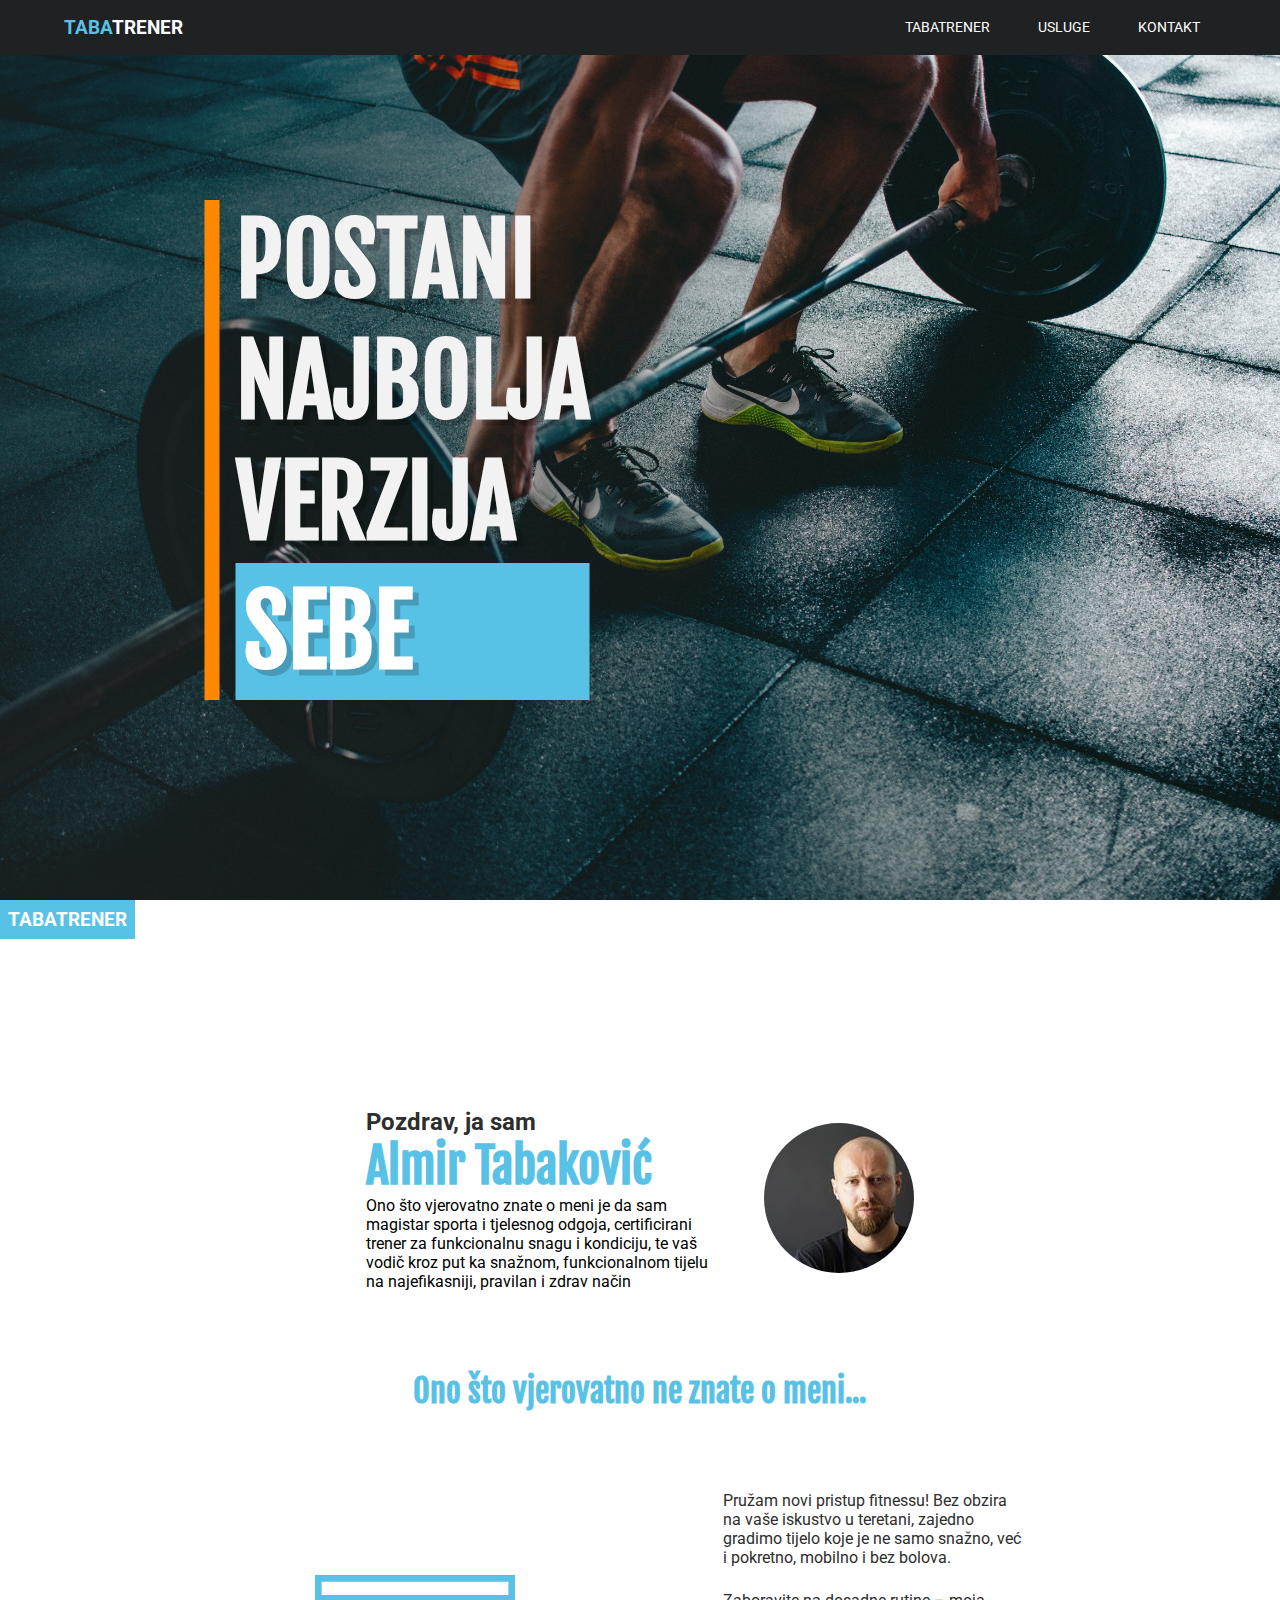
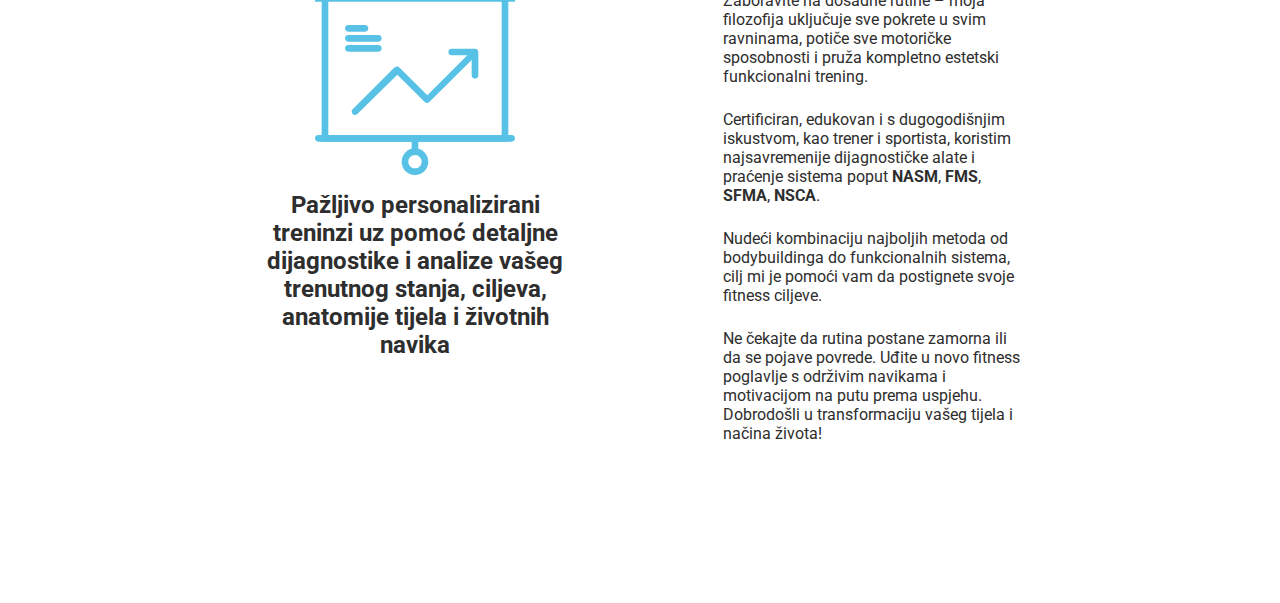
==== index.html @ 25fbe5f4 "test" ====
<!DOCTYPE html>
<html lang="en">

<head>
    <meta charset="UTF-8">
    <meta name="viewport" content="width=device-width, initial-scale=1.0">
    <title>Almir Tabakovic</title>
    <link rel="stylesheet" href="style.css">
    <link rel="preconnect" href="https://fonts.googleapis.com">
<link rel="preconnect" href="https://fonts.gstatic.com" crossorigin> <!--FONT-->
<link rel="stylesheet" href="https://cdnjs.cloudflare.com/ajax/libs/font-awesome/6.5.1/css/all.min.css" integrity="sha512-DTOQO9RWCH3ppGqcWaEA1BIZOC6xxalwEsw9c2QQeAIftl+Vegovlnee1c9QX4TctnWMn13TZye+giMm8e2LwA==" crossorigin="anonymous" referrerpolicy="no-referrer" />
</head><link rel="preconnect" href="https://fonts.googleapis.com">
<link rel="preconnect" href="https://fonts.gstatic.com" crossorigin>
<link href="https://fonts.googleapis.com/css2?family=Anton&family=Fjalla+One&family=Inter:wght@500&family=Roboto&display=swap" rel="stylesheet">


<body>
    <div class="main-container"> <!--MAIN CONTAINER-->
    <header class="header"> <!--HEADER SEKCIJA-->
        <nav class="menu ">
            <h3><span>TABA</span>TRENER</h3>
            
            <ul class="menu-tabs">
                <li class="menutabs"><a href="#section2">TABATRENER</a></li>
                <li class="menutabs"><a href="">USLUGE</a></li>
                <li class="menutabs"><a href="">KONTAKT</a></li>
                <li class="menutabs" id="burgermenu"><i class="fa-solid fa-bars"></i></li>
            </ul>
        </nav>
        
            <ul id="burgerdropdown" class="hamburgermenu-hide">
             <li><a href="#section2">TABATRENER</a></li>
             <li><a href="">USLUGE</a></li>
             <li><a href="">KONTAKT</a></li>
            </ul> 
        
    </header>
    <section class="section1" id="section1"> <!--SEKCIJA 1 SA MAIN SLIKOM-->
        <h1><span>POSTANI</span> <span>NAJBOLJA</span> <span>VERZIJA</span>  <span class="spec-span">SEBE <span >
           
            </span></span></h1>

    </section>

    

        <section class="section2" id="section2">
            <div class="tag">
                <h2>TABATRENER</h2>
            </div>

            <div class="upper">
                <div class="text">
                <h2>Pozdrav, ja sam</h4>
                <h1>Almir Tabaković</h1>
               
                <p>Ono što vjerovatno znate o meni je da sam magistar sporta i tjelesnog odgoja, certificirani trener za funkcionalnu snagu i kondiciju, te vaš vodič kroz put ka snažnom, funkcionalnom tijelu na najefikasniji, pravilan i zdrav način</p>
                
            </div>
                <div class="image">
                    <img src="Images/Tabatrener.jpg" alt="">
                </div>
             </div>
    <h2 class="mid-p">Ono što vjerovatno ne znate o meni...</h2>
            <div class="lower">
                <div class="lower-text">
                    <h2>
                       <svg height="200px" width="200px" version="1.1" id="Layer_1" xmlns="http://www.w3.org/2000/svg" xmlns:xlink="http://www.w3.org/1999/xlink" viewBox="0 0 512.00 512.00" xml:space="preserve" fill="#000000"><g id="SVGRepo_bgCarrier" stroke-width="0"></g><g id="SVGRepo_tracerCarrier" stroke-linecap="round" stroke-linejoin="round"></g><g id="SVGRepo_iconCarrier"> <g transform="translate(1 1)"> <polygon style="fill:#ffffff;" points="7.533,7.533 502.467,7.533 502.467,58.733 7.533,58.733 "></polygon> <g> <path style="fill:#58c2e6;" d="M511,67.267H-1V-1h512V67.267z M16.067,50.2h477.867V16.067H16.067V50.2z"></path> <path style="fill:#58c2e6;" d="M255,451.267c-5.12,0-8.533-3.413-8.533-8.533v-17.067H7.533c-5.12,0-8.533-3.413-8.533-8.533 s3.413-8.533,8.533-8.533h494.933c5.12,0,8.533,3.413,8.533,8.533s-3.413,8.533-8.533,8.533H263.533v17.067 C263.533,447.853,260.12,451.267,255,451.267z"></path> </g> <path style="fill:#ffffff;" d="M280.6,476.867c0,14.507-11.093,25.6-25.6,25.6c-14.507,0-25.6-11.093-25.6-25.6 c0-14.507,11.093-25.6,25.6-25.6C269.507,451.267,280.6,462.36,280.6,476.867L280.6,476.867z"></path> <path style="fill:#58c2e6;" d="M255,511c-18.773,0-34.133-15.36-34.133-34.133s15.36-34.133,34.133-34.133 s34.133,15.36,34.133,34.133S273.773,511,255,511z M255,459.8c-9.387,0-17.067,7.68-17.067,17.067s7.68,17.067,17.067,17.067 s17.067-7.68,17.067-17.067S264.387,459.8,255,459.8z"></path> <polygon style="fill:#ffffff;" points="24.6,58.733 485.4,58.733 485.4,417.133 24.6,417.133 "></polygon> <g> <path style="fill:#58c2e6;" d="M493.933,425.667H16.067V50.2h477.867V425.667z M33.133,408.6h443.733V67.267H33.133V408.6z"></path> <path style="fill:#58c2e6;" d="M101.4,357.4c-2.56,0-4.267-0.853-5.973-2.56c-3.413-3.413-3.413-8.533,0-11.947l107.52-107.52l0,0 l0,0c0,0,0.853-0.853,1.707-0.853l0,0l0,0l0,0l0,0l0,0c0.853-0.853,1.707-0.853,3.413-0.853c2.56-0.853,5.12,0,7.68,2.56 l70.827,70.827l102.4-102.4h-40.107c-5.12,0-8.533-3.413-8.533-8.533c0-5.12,3.413-8.533,8.533-8.533H408.6l0,0l0,0 c0.853,0,2.56,0,3.413,0.853c0.853,0,1.707,0.853,2.56,1.707c0.853,0.853,1.707,1.707,1.707,2.56c0,0.853,0.853,1.707,0.853,3.413 l0,0l0,0v59.733c0,5.12-3.413,8.533-8.533,8.533c-5.12,0-8.533-3.413-8.533-8.533V216.6L291.693,324.12l0,0l0,0l0,0l0,0l0,0l0,0 l0,0l0,0l0,0l0,0l0,0l0,0l0,0l0,0l0,0l0,0l0,0l0,0l0,0l0,0l0,0l0,0l0,0l0,0l0,0l0,0l0,0l0,0l0,0l0,0l0,0l0,0l0,0 c-1.707,1.707-3.413,1.707-5.12,2.56l0,0l0,0l0,0c0,0,0,0-0.853,0c-1.707,0-3.413-0.853-5.12-1.707l0,0l0,0l0,0l0,0l0,0l0,0l0,0 l0,0l0,0l0,0l0,0l0,0l0,0l0,0l0,0l0,0l0,0l0,0l0,0l0,0l0,0l0,0l0,0l0,0l0,0l0,0l0,0l0,0l0,0l0,0l0,0l0,0l0,0l0,0l0,0l0,0l0,0l0,0 l0,0l0,0l0,0l0,0l0,0l0,0l0,0l0,0l-70.827-70.827l-102.4,100.693C105.667,356.547,103.96,357.4,101.4,357.4z M161.133,195.267 h-76.8c-5.12,0-8.533-3.413-8.533-8.533c0-5.12,3.413-8.533,8.533-8.533h76.8c5.12,0,8.533,3.413,8.533,8.533 C169.667,191.853,166.253,195.267,161.133,195.267z M161.133,169.667h-76.8c-5.12,0-8.533-3.413-8.533-8.533 c0-5.12,3.413-8.533,8.533-8.533h76.8c5.12,0,8.533,3.413,8.533,8.533C169.667,166.253,166.253,169.667,161.133,169.667z M127,144.067H84.333c-5.12,0-8.533-3.413-8.533-8.533S79.213,127,84.333,127H127c5.12,0,8.533,3.413,8.533,8.533 S132.12,144.067,127,144.067z"></path> </g> </g> </g></svg>
                        Pažljivo personalizirani treninzi  uz pomoć  detaljne dijagnostike i  analize vašeg trenutnog stanja,  ciljeva, anatomije tijela  i životnih navika
                    </h2>
                    <div class="lower-section">
                    <div class="lower-one pos">
                        <i class="fa-regular fa-lightbulb"></i>
                        <p>Pružam novi pristup fitnessu! Bez obzira na vaše iskustvo u teretani, zajedno gradimo tijelo koje je ne samo snažno, već i pokretno, mobilno i bez bolova.</p>
                    </div>
                    <div class="lower-two pos">
                        <i class="fa-regular fa-square-check"></i>
                        <p>Zaboravite na dosadne rutine – moja filozofija uključuje sve pokrete u svim ravninama, potiče sve motoričke sposobnosti i pruža kompletno estetski funkcionalni trening.</p>
                    </div>
            
                    <div class="lower-three pos">
                        <i class="fa-solid fa-graduation-cap"></i>
                        <p>Certificiran, edukovan i s dugogodišnjim iskustvom, kao trener i sportista, koristim najsavremenije dijagnostičke alate i praćenje sistema poput <b>NASM</b>, <b>FMS</b>, <b>SFMA</b>, <b>NSCA</b>. </p>
                    </div>

                    <div class="lower-three pos">
                        <i class="fa-solid fa-bullseye"></i>
                        <p>Nudeći kombinaciju najboljih metoda od bodybuildinga do funkcionalnih sistema, cilj mi je pomoći vam da postignete svoje fitness ciljeve.</p>
                    </div>

                   
            
                    <div class="lower-four pos">
                        <i class="fa-solid fa-flag-checkered"></i>
                        <p>Ne čekajte da rutina postane zamorna ili da se pojave povrede. Uđite u novo fitness poglavlje s održivim navikama i motivacijom na putu prema uspjehu. Dobrodošli u transformaciju vašeg tijela i načina života!</p>
                    </div>
                </div>
            
            
            
            
                    
                    
                </div>
            
            </div>
    
        </section>



        
    

</div>

<script defer src="scroll.js"></script>
<script defer src="burgermenu.js"></script>
</body>

</html>





<!--<div>
    <div class="s2-header"><h2>DOBRODOŠLI U SVIJET TRANSFORMACIJE I FUNKCIONALNOG OBLIKOVANJA TIJELA!</h2></div>
    <div class="s2-body"><p>

        Ja sam Almir Tabakovic, magistar sporta i tjelesnog odgoja, certificirani trener za funkcionalnu snagu i kondiciju, te vaš vodič kroz put ka snažnom, funkcionalnom tijelu na najefikasniji, pravilan i zdrav način.
        
        Moja misija je jasna - pružiti pomoć svakoj osobi koja želi izgraditi ne samo snažno tijelo, već i tijelo koje je funkcionalno u svakom aspektu života. S godinama iskustva u fitness industriji, nisam samo pratio trendove, već sam ih i postavljao.
        
        Ne nudim obične programe vježbanja; umjesto toga, svaki program je pažljivo personaliziran nakon detaljne dijagnostike i analize vašeg trenutačnog stanja, ciljeva, anatomije tijela i životnih navika.
        
        Nemate iskustva u teretani? Sportaš ste koji traži nove izazove? Dugogodišnji vježbač koji želi novi pristup? Bez obzira na pozadinu, zajednički cilj nam je - kompletni estetski funkcionalni trening.
        
        Zaboravite na dosadne rutine i fiksiranost u jednu ravan. Moja filozofija uključuje sve pokrete u svim ravninama, potiče sve motoričke sposobnosti i gradi tijelo koje je ne samo snažno, već i pokretno, mobilno, zdravo i bez bolova.
        
        Ne čekajte da rutina postane zamorna ili da se pojave povrede. Uz korištenje najsuvremenijih dijagnostičkih alata i praćenje sistema poput NASM, FMS SFMA, NSCA, nudim vam kombinaciju najboljih metoda od bodybuildinga do funkcionalnih sistema - sve u cilju postizanja vaših fitness ciljeva.
        
        Certificiran, edukovan, s dugogodišnjim iskustvom u sportu, kao trener i sportaš, moj krajnji cilj je ne samo oblikovati vaše tijelo, već vas educirati i inspirirati na dugoročnu filozofiju zdravog, harmoničnog načina treniranja. Zajedno gradimo održive navike i ostajemo motivirani na putu prema uspjehu. Dobrodošli u svoje novo fitness poglavlje!</p></div>
</div>
---- style.css ----
* {
    box-sizing: border-box;
    padding: 0;
    margin: 0
}

/* MAIN KONTENJER SEKCIJA*/
.main-container {
    display: flex;
    flex-direction: column;
}

/*HEADER SEKCIJA*/
.header {
    width: 100%;
    gap:2rem;
    position: fixed;
    top: 0;
    z-index: 9999;
    background: #1f2123;
    display: flex;
    flex-direction: column;
    justify-content: center;
    font-family: 'Roboto', sans-serif;
    align-items: center;
    padding: 1rem 0rem
   

}

.menu {
    width: 90%;
    display: flex;
    align-items: center;
    justify-content: space-between;
    color: rgb(255, 255, 255);
    font-size: 0.9rem;
    
  
}

.menu-tabs {
    width: clamp(400px, 10%, 800px);

    display: flex;
    list-style-type: none;
    justify-content: end;
    align-items: center;
    gap: 1rem;
    text-decoration: none;
    position: relative;
}
.hamburgermenu-hide{display: none; opacity:0%; transition: display 0.3s; height:0px; transition-delay: 0.2s;}

#burgermenu {width:50px; display: none } 
.hamburgermenu-show {
    display: flex;
    flex-direction: column;
    justify-content: center;
    align-items: center;
   list-style-type: none;
   gap:2rem;
    width: 100%;
    font-size: 1.3rem;
    opacity:100%;
    transition:display 0.3s;
   height: 200px;
   transition-delay: 0.2s;
   
    
}


.hamburgermenu-show>li>a{text-decoration: none; color: white;}

.menutabs>a {
    text-decoration: none;
    color: white;
    height: 100%;

    padding:2rem 1rem;

}
.menutabs>a:hover {
    background: rgb(88, 194, 230);
    transition: 0.3s;
    align-items: end;
}

.menu>h3>span {
    color: rgb(88, 194, 230)
}

.menu>h3 {
    font-family: 'roboto', sans-serif;
    font-size: 1.2rem;
}


/*SEKCIJA 1*/
.section1 {
    position: relative;
    width: 100%;
    height: 100dvh;
    background-image: linear-gradient(78deg, rgba(41, 41, 41, 0.418) 6%, rgba(255, 0, 0, 0) 92%), url("Images/pexels-victor-freitas-841130.jpg");
    background-size: cover;
    background-position: center;
}



.section1 h1 {
    color: #f2f2f2;
    position: absolute;
    left: 25%;
    top: 50%;
    transform: translate(-30%, -50%);
    padding-left: 1rem;
    border-left: 15px solid rgb(255, 136, 0);
    display: flex;
    column-gap: 2rem;
    flex-direction: column;
    width: fit-content;

    text-shadow: 6px 6px 0px rgba(0, 0, 0, 0.2);
}


.section1 h1 span {
    font-size: clamp(4rem, 8vw, 6rem);
    font-family: 'Fjalla One', sans-serif;

}

.spec-span {
    background-color: rgb(88, 194, 230);
    color: white;
    padding: 0.5rem;
}

/*SEKECIJA 2*/

.section2 {
    padding: 1rem;
    width: 100%;
    position: relative;
    padding-top: 4rem;
    display: flex;
    flex-direction: column;
    justify-content: center;
    align-items: center;
    gap: 2rem;
    padding-top: 13rem;
    padding-bottom: 10rem;
    
}

.tag {
    left: 0;
    top: 0;
    position: absolute;
    font-family: 'Roboto', sans-serif;
    font-size: 0.8rem;
    color: white;
    background: rgb(88, 194, 230);
    padding: 0.5rem;
}

.upper {

    
    font-family: 'Fjalla One', sans-serif;
    display: flex;
    
    justify-content: center;
    align-items: center;
    gap: 3rem;
    width: 100%;



}

.image>img {
    border-radius: 50%;
    
}

.text {
    display: flex;
    flex-direction: column;
    
}


.text>h1 {
    font-size: 3rem;
    color: rgb(88, 194, 230)
}

.text>p {
    font-family: 'Roboto', sans-serif;
    max-width: 350px;
}

.text>h2 {
    color: rgb(46, 46, 46);
    font-family: 'Roboto', sans-serif;
}

.s2-body {
    height: 70dvh;
    width: 70%;
    text-align: justify;
    font-size: 1rem;
    font-family: 'Roboto', sans-serif;
}

.mid-p {
    font-family: 'Fjalla One', sans-serif;
    font-weight: 1000;
    font-size: 2rem;
    color: rgb(88, 194, 230);
    padding: 3rem;
    min-width: 350px;
}

.lower {
    display: flex;
    
    width: 100%;
    justify-content: space-around;
    align-items: center;
    

}

.lower-section {
    display: flex;
    flex-direction: column;
    width: 80%;
    gap: 1.5rem;
    font-family: 'Roboto', sans-serif;
    color: rgb(46, 46, 46);;
}

.pos {
    display: flex;
    justify-content: flex-start;
    align-items: center;
    gap: 1rem;
    width: 100%;
    
}

.pos>p {
    width: 300px;
}

.pos > i {width: 10%; display: flex; justify-content: center;}
.lower-text {
    display: flex;
    justify-content: center;
    
    align-items: center;
  gap:5rem;
    width: 100%;
    max-width: 800px;
    min-width: 200px;
}

[class*="fa"] {
    font-size: 2rem;
    width: 200px;
}

.lower-text>h2 {
    
    border-radius: 10px;
    min-width: 300px;
    max-width: 350px;
    padding: 1rem 1rem;
    font-family: 'Roboto', sans-serif;
    width: 80%;
    align-self: center;
   display: flex;
   flex-direction: column;
   align-items: center;
   justify-content: center;
   text-align: center;
   color: rgb(46, 46, 46);
   gap: 1rem;
   
   
}

.lower-text>p {
    font-family: 'Roboto', sans-serif;
    width: 80%;
    font-size: 0.9rem;
    text-align: justify;
}



@media screen and (max-width: 1200px) {
   

  }
  
  /* Media Query for Medium Desktop */
  @media screen and (max-width: 992px) {
   
  }
  
  /* Media Query for Small Desktop */
  @media screen and (max-width: 768px) {
    .lower-section {min-width: 250px;}
    .lower-text {
        gap: 1rem;
        
        }
  }
  
  /* Media Query for Tablet */
  @media screen and (max-width: 576px) {
    #burgermenu { display: block; } 
    .menutabs{display: none}
    .lower-text {
        gap: 1rem;
        flex-direction: column-reverse;
        }
        .lower-section {min-width: 220px; max-width: 400px;}
  }
  
  /* Media Query for Mobile */
  @media screen and (max-width: 480px) {
    .section2 {padding: 0rem; padding-top: 4rem; }    
    .upper {flex-direction: column-reverse; padding:1rem;}
    .lower-text {
        gap: 2rem;
        flex-direction: column-reverse;
        }
    .mid-p {padding: 1rem; min-width: 100px;}
    #burgermenu { display: block; } 
    .menutabs{display: none}
    .lower-section {min-width: 220px; max-width: 500px;}

  }
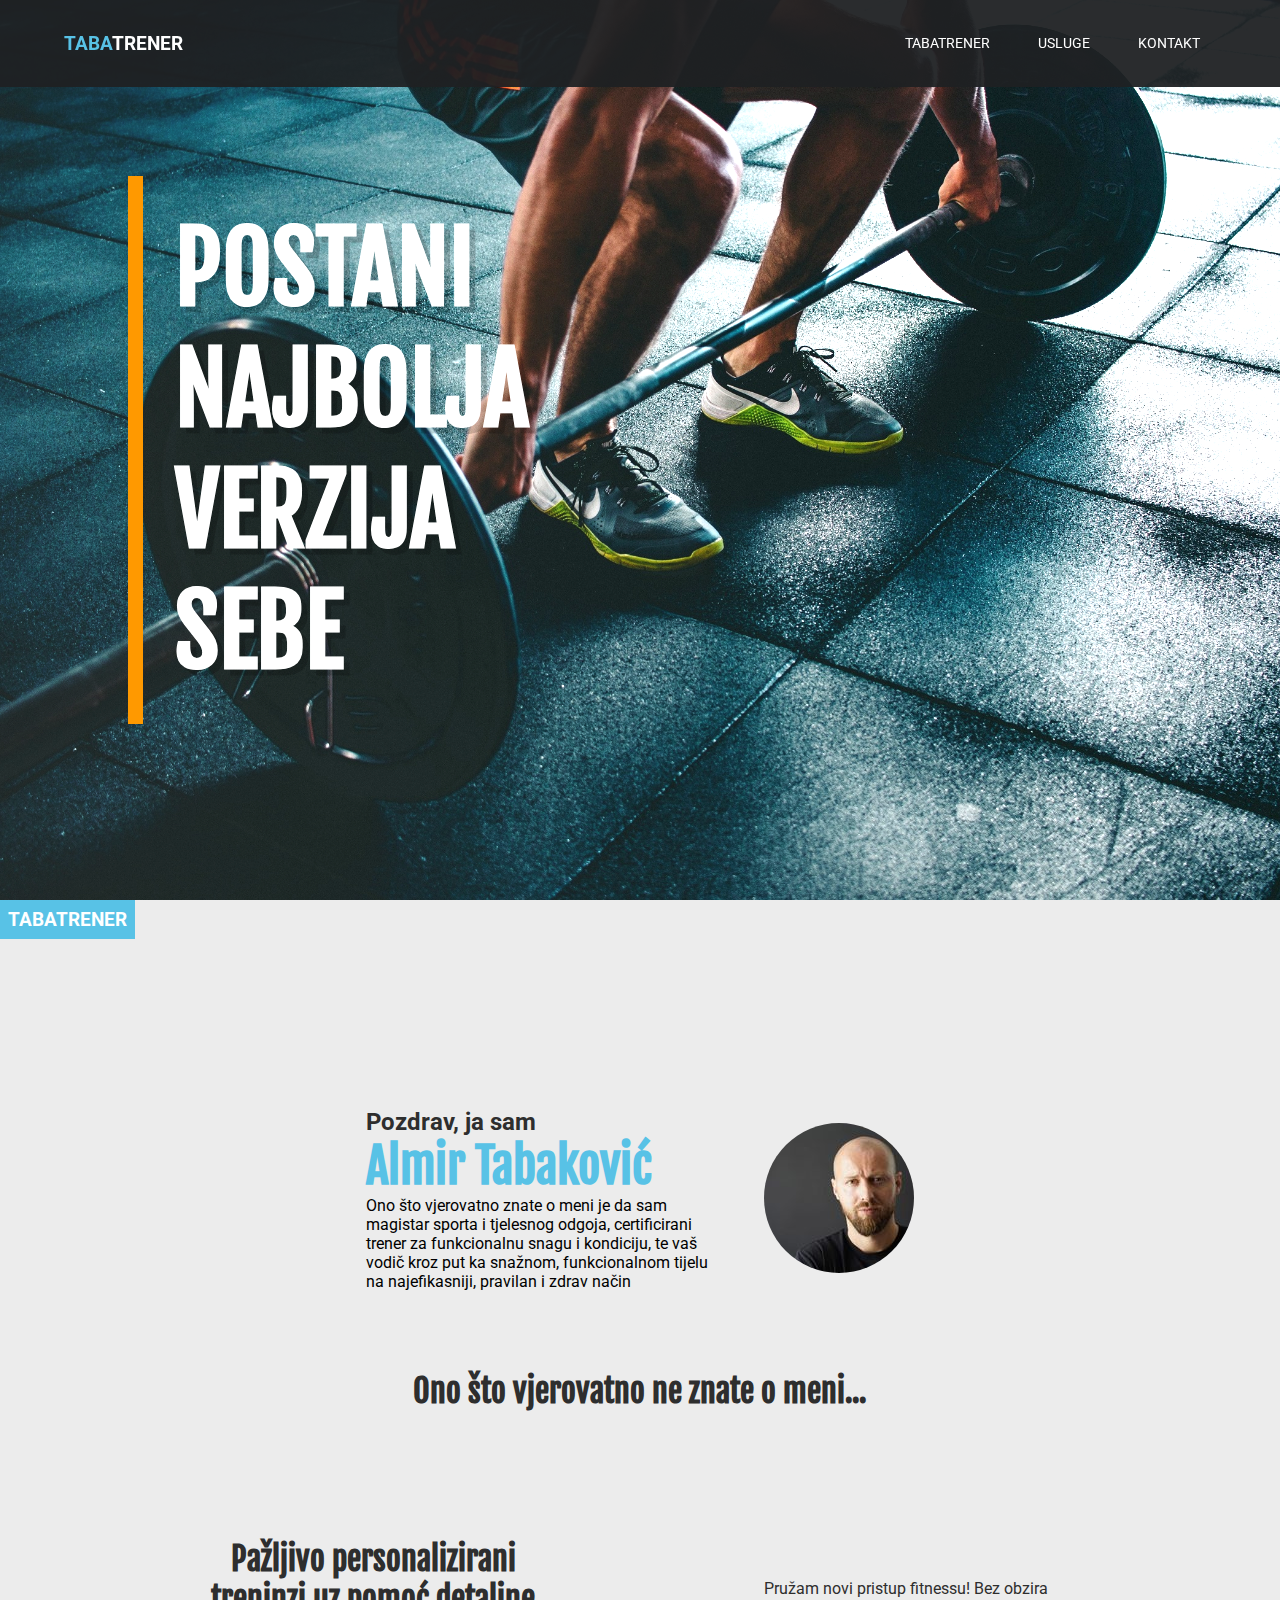
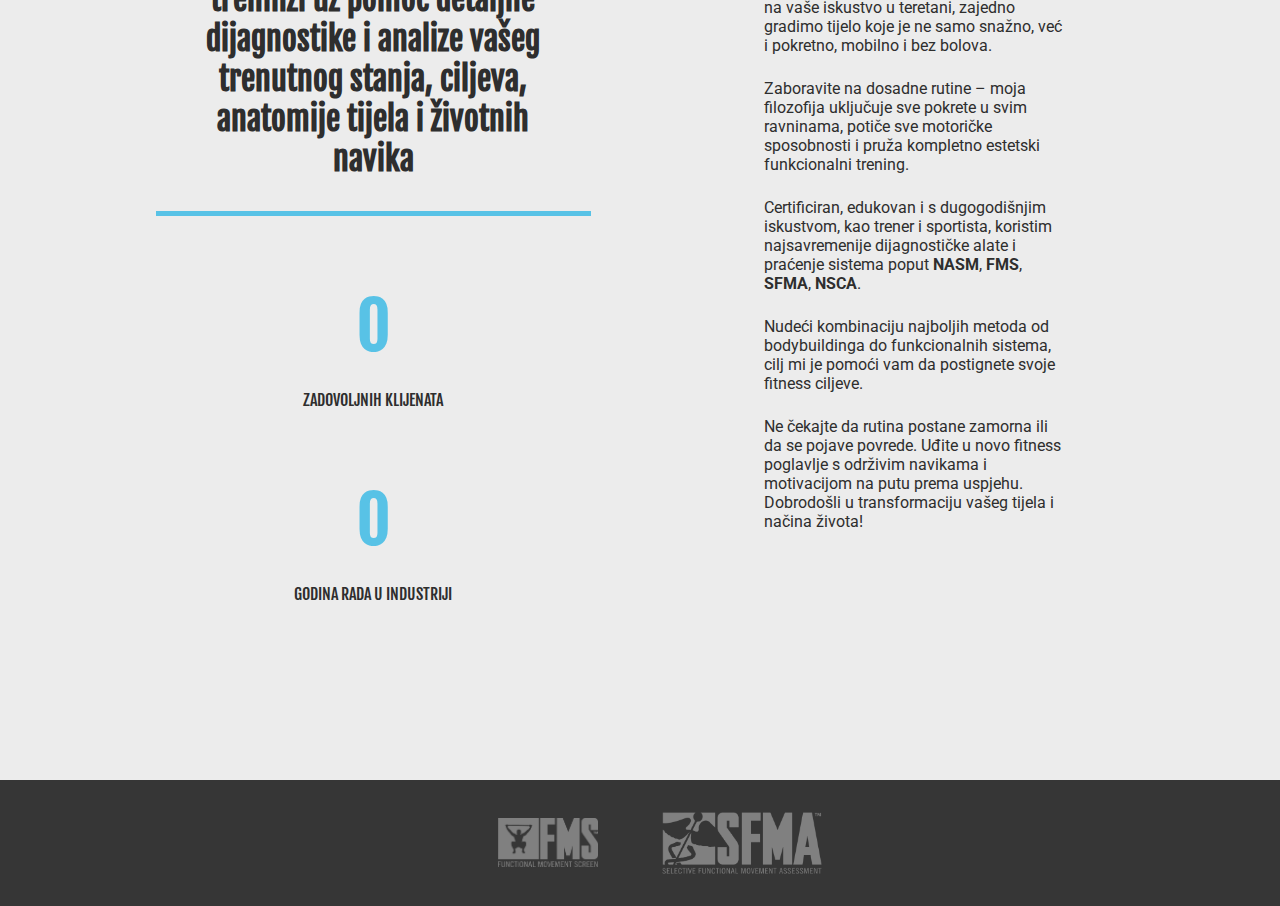
==== commit 33fd6bc0: "Tabatrener" ====
--- a/index.html
+++ b/index.html
@@ -3,7 +3,7 @@
 
 <head>
     <meta charset="UTF-8">
-    <meta name="viewport" content="width=device-width, initial-scale=1.0">
+    <meta name="viewport" content="width=device-width, initial-scale=1.0, maximum-scale=1.0, user-scalable=no">
     <title>Almir Tabakovic</title>
     <link rel="stylesheet" href="style.css">
     <link rel="preconnect" href="https://fonts.googleapis.com">
@@ -12,13 +12,14 @@
 </head><link rel="preconnect" href="https://fonts.googleapis.com">
 <link rel="preconnect" href="https://fonts.gstatic.com" crossorigin>
 <link href="https://fonts.googleapis.com/css2?family=Anton&family=Fjalla+One&family=Inter:wght@500&family=Roboto&display=swap" rel="stylesheet">
+<link href="https://fonts.googleapis.com/css2?family=Anton&family=Fjalla+One&family=Inter:wght@500&family=Roboto&family=Yellowtail&display=swap" rel="stylesheet">
 
 
 <body>
-    <div class="main-container"> <!--MAIN CONTAINER-->
+    
     <header class="header"> <!--HEADER SEKCIJA-->
         <nav class="menu ">
-            <h3><span>TABA</span>TRENER</h3>
+            <h3><span id="span1">TABA</span>TRENER</h3>
             
             <ul class="menu-tabs">
                 <li class="menutabs"><a href="#section2">TABATRENER</a></li>
@@ -28,21 +29,22 @@
             </ul>
         </nav>
         
-            <ul id="burgerdropdown" class="hamburgermenu-hide">
+            <ul id="burgerdropdown" class="hamburgermenu-hide"> <!--HAMBURGER MENU-->
              <li><a href="#section2">TABATRENER</a></li>
              <li><a href="">USLUGE</a></li>
              <li><a href="">KONTAKT</a></li>
+             <li class="hamburger-bottom-line"></li>
             </ul> 
         
     </header>
     <section class="section1" id="section1"> <!--SEKCIJA 1 SA MAIN SLIKOM-->
-        <h1><span>POSTANI</span> <span>NAJBOLJA</span> <span>VERZIJA</span>  <span class="spec-span">SEBE <span >
-           
-            </span></span></h1>
-
+        <h1><span class="animate fadeInLeft delay-400">POSTANI</span> <span class="colorful animate fadeInLeft delay-600">NAJBOLJA</span> <span class="animate fadeInLeft delay-800">VERZIJA</span>  <span class="spec-span animate fadeInLeft delay-1000">SEBE <span ></span></h1>
+        <a href="#section2"  class="dwn-btn "><i class="fa-solid fa-angle-up fa-fingerprint"></i></i> </a></h1>
+            
+            
     </section>
 
-    
+    <div class="main-container"> <!--MAIN CONTAINER-->
 
         <section class="section2" id="section2">
             <div class="tag">
@@ -58,16 +60,32 @@
                 
             </div>
                 <div class="image">
-                    <img src="Images/Tabatrener.jpg" alt="">
+                    <div class="gradient-overlay"></div>
+                    <img src="Tabatrener.jpg" alt="" >
                 </div>
              </div>
-    <h2 class="mid-p">Ono što vjerovatno ne znate o meni...</h2>
-            <div class="lower">
+                <h3 class="mid-p">Ono što vjerovatno ne znate o meni...</h3>
+            <div class="lower" >
                 <div class="lower-text">
-                    <h2>
-                       <svg height="200px" width="200px" version="1.1" id="Layer_1" xmlns="http://www.w3.org/2000/svg" xmlns:xlink="http://www.w3.org/1999/xlink" viewBox="0 0 512.00 512.00" xml:space="preserve" fill="#000000"><g id="SVGRepo_bgCarrier" stroke-width="0"></g><g id="SVGRepo_tracerCarrier" stroke-linecap="round" stroke-linejoin="round"></g><g id="SVGRepo_iconCarrier"> <g transform="translate(1 1)"> <polygon style="fill:#ffffff;" points="7.533,7.533 502.467,7.533 502.467,58.733 7.533,58.733 "></polygon> <g> <path style="fill:#58c2e6;" d="M511,67.267H-1V-1h512V67.267z M16.067,50.2h477.867V16.067H16.067V50.2z"></path> <path style="fill:#58c2e6;" d="M255,451.267c-5.12,0-8.533-3.413-8.533-8.533v-17.067H7.533c-5.12,0-8.533-3.413-8.533-8.533 s3.413-8.533,8.533-8.533h494.933c5.12,0,8.533,3.413,8.533,8.533s-3.413,8.533-8.533,8.533H263.533v17.067 C263.533,447.853,260.12,451.267,255,451.267z"></path> </g> <path style="fill:#ffffff;" d="M280.6,476.867c0,14.507-11.093,25.6-25.6,25.6c-14.507,0-25.6-11.093-25.6-25.6 c0-14.507,11.093-25.6,25.6-25.6C269.507,451.267,280.6,462.36,280.6,476.867L280.6,476.867z"></path> <path style="fill:#58c2e6;" d="M255,511c-18.773,0-34.133-15.36-34.133-34.133s15.36-34.133,34.133-34.133 s34.133,15.36,34.133,34.133S273.773,511,255,511z M255,459.8c-9.387,0-17.067,7.68-17.067,17.067s7.68,17.067,17.067,17.067 s17.067-7.68,17.067-17.067S264.387,459.8,255,459.8z"></path> <polygon style="fill:#ffffff;" points="24.6,58.733 485.4,58.733 485.4,417.133 24.6,417.133 "></polygon> <g> <path style="fill:#58c2e6;" d="M493.933,425.667H16.067V50.2h477.867V425.667z M33.133,408.6h443.733V67.267H33.133V408.6z"></path> <path style="fill:#58c2e6;" d="M101.4,357.4c-2.56,0-4.267-0.853-5.973-2.56c-3.413-3.413-3.413-8.533,0-11.947l107.52-107.52l0,0 l0,0c0,0,0.853-0.853,1.707-0.853l0,0l0,0l0,0l0,0l0,0c0.853-0.853,1.707-0.853,3.413-0.853c2.56-0.853,5.12,0,7.68,2.56 l70.827,70.827l102.4-102.4h-40.107c-5.12,0-8.533-3.413-8.533-8.533c0-5.12,3.413-8.533,8.533-8.533H408.6l0,0l0,0 c0.853,0,2.56,0,3.413,0.853c0.853,0,1.707,0.853,2.56,1.707c0.853,0.853,1.707,1.707,1.707,2.56c0,0.853,0.853,1.707,0.853,3.413 l0,0l0,0v59.733c0,5.12-3.413,8.533-8.533,8.533c-5.12,0-8.533-3.413-8.533-8.533V216.6L291.693,324.12l0,0l0,0l0,0l0,0l0,0l0,0 l0,0l0,0l0,0l0,0l0,0l0,0l0,0l0,0l0,0l0,0l0,0l0,0l0,0l0,0l0,0l0,0l0,0l0,0l0,0l0,0l0,0l0,0l0,0l0,0l0,0l0,0l0,0 c-1.707,1.707-3.413,1.707-5.12,2.56l0,0l0,0l0,0c0,0,0,0-0.853,0c-1.707,0-3.413-0.853-5.12-1.707l0,0l0,0l0,0l0,0l0,0l0,0l0,0 l0,0l0,0l0,0l0,0l0,0l0,0l0,0l0,0l0,0l0,0l0,0l0,0l0,0l0,0l0,0l0,0l0,0l0,0l0,0l0,0l0,0l0,0l0,0l0,0l0,0l0,0l0,0l0,0l0,0l0,0l0,0 l0,0l0,0l0,0l0,0l0,0l0,0l0,0l0,0l-70.827-70.827l-102.4,100.693C105.667,356.547,103.96,357.4,101.4,357.4z M161.133,195.267 h-76.8c-5.12,0-8.533-3.413-8.533-8.533c0-5.12,3.413-8.533,8.533-8.533h76.8c5.12,0,8.533,3.413,8.533,8.533 C169.667,191.853,166.253,195.267,161.133,195.267z M161.133,169.667h-76.8c-5.12,0-8.533-3.413-8.533-8.533 c0-5.12,3.413-8.533,8.533-8.533h76.8c5.12,0,8.533,3.413,8.533,8.533C169.667,166.253,166.253,169.667,161.133,169.667z M127,144.067H84.333c-5.12,0-8.533-3.413-8.533-8.533S79.213,127,84.333,127H127c5.12,0,8.533,3.413,8.533,8.533 S132.12,144.067,127,144.067z"></path> </g> </g> </g></svg>
-                        Pažljivo personalizirani treninzi  uz pomoć  detaljne dijagnostike i  analize vašeg trenutnog stanja,  ciljeva, anatomije tijela  i životnih navika
-                    </h2>
+                    <div class="left-side">
+                        <h2>
+                            Pažljivo personalizirani treninzi  uz pomoć  detaljne dijagnostike i  analize vašeg trenutnog stanja,  ciljeva, anatomije tijela  i životnih navika
+                           </h2>
+                        <div class="stat1">
+                            <h1 id="counter1">0</h1>
+                            <p>ZADOVOLJNIH KLIJENATA</p>
+                            
+                        </div>
+                        <div class="stat2">
+                            <h1 id="counter2">0</h1>
+                            <p>GODINA RADA U INDUSTRIJI</p>
+                        </div>
+                       
+                         
+                     
+                        </div>
+
+                    <!---->
                     <div class="lower-section">
                     <div class="lower-one pos">
                         <i class="fa-regular fa-lightbulb"></i>
@@ -94,7 +112,9 @@
                         <i class="fa-solid fa-flag-checkered"></i>
                         <p>Ne čekajte da rutina postane zamorna ili da se pojave povrede. Uđite u novo fitness poglavlje s održivim navikama i motivacijom na putu prema uspjehu. Dobrodošli u transformaciju vašeg tijela i načina života!</p>
                     </div>
+                    
                 </div>
+                
             
             
             
@@ -104,9 +124,21 @@
                 </div>
             
             </div>
-    
+           
         </section>
+ <sectiion class="section3">
+    <div class="certifikati">
+                       
+        <img class="cert1" src="https://www.designerfitness.com/wp-content/uploads/2018/08/NASM-PNG.png" alt="">
+        <img class="cert2" src="FMS-removebg-preview.png" alt="">
+        <img class="cert3" src="SFMA.png" alt="">
+        <img class="cert4" src="https://www.nsca.com/globalassets/certification/cpt-left-300x240.png" alt="">
+        
+     </div>
 
+ </sectiion>
+
+ 
 
 
         
@@ -114,8 +146,12 @@
 
 </div>
 
-<script defer src="scroll.js"></script>
+<script defer src="scroll.js" ></script>
 <script defer src="burgermenu.js"></script>
+<script defer src="height.js"></script>
+<script defer src="navbar.js"></script>
+<script defer src="Observer.js"></script>
+<script src="3steps.js"></script>
 </body>
 
 </html>
@@ -124,21 +160,3 @@
 
 
 
-<!--<div>
-    <div class="s2-header"><h2>DOBRODOŠLI U SVIJET TRANSFORMACIJE I FUNKCIONALNOG OBLIKOVANJA TIJELA!</h2></div>
-    <div class="s2-body"><p>
-
-        Ja sam Almir Tabakovic, magistar sporta i tjelesnog odgoja, certificirani trener za funkcionalnu snagu i kondiciju, te vaš vodič kroz put ka snažnom, funkcionalnom tijelu na najefikasniji, pravilan i zdrav način.
-        
-        Moja misija je jasna - pružiti pomoć svakoj osobi koja želi izgraditi ne samo snažno tijelo, već i tijelo koje je funkcionalno u svakom aspektu života. S godinama iskustva u fitness industriji, nisam samo pratio trendove, već sam ih i postavljao.
-        
-        Ne nudim obične programe vježbanja; umjesto toga, svaki program je pažljivo personaliziran nakon detaljne dijagnostike i analize vašeg trenutačnog stanja, ciljeva, anatomije tijela i životnih navika.
-        
-        Nemate iskustva u teretani? Sportaš ste koji traži nove izazove? Dugogodišnji vježbač koji želi novi pristup? Bez obzira na pozadinu, zajednički cilj nam je - kompletni estetski funkcionalni trening.
-        
-        Zaboravite na dosadne rutine i fiksiranost u jednu ravan. Moja filozofija uključuje sve pokrete u svim ravninama, potiče sve motoričke sposobnosti i gradi tijelo koje je ne samo snažno, već i pokretno, mobilno, zdravo i bez bolova.
-        
-        Ne čekajte da rutina postane zamorna ili da se pojave povrede. Uz korištenje najsuvremenijih dijagnostičkih alata i praćenje sistema poput NASM, FMS SFMA, NSCA, nudim vam kombinaciju najboljih metoda od bodybuildinga do funkcionalnih sistema - sve u cilju postizanja vaših fitness ciljeva.
-        
-        Certificiran, edukovan, s dugogodišnjim iskustvom u sportu, kao trener i sportaš, moj krajnji cilj je ne samo oblikovati vaše tijelo, već vas educirati i inspirirati na dugoročnu filozofiju zdravog, harmoničnog načina treniranja. Zajedno gradimo održive navike i ostajemo motivirani na putu prema uspjehu. Dobrodošli u svoje novo fitness poglavlje!</p></div>
-</div>
--- a/style.css
+++ b/style.css
@@ -4,6 +4,12 @@
     margin: 0
 }
 
+html,
+body {
+    height: 100%;
+    width: 100%;
+}
+
 /* MAIN KONTENJER SEKCIJA*/
 .main-container {
     display: flex;
@@ -13,18 +19,26 @@
 /*HEADER SEKCIJA*/
 .header {
     width: 100%;
-    gap:2rem;
+
+    gap: 0rem;
     position: fixed;
     top: 0;
     z-index: 9999;
-    background: #1f2123;
+    transition: all 0.3s;
     display: flex;
     flex-direction: column;
     justify-content: center;
     font-family: 'Roboto', sans-serif;
     align-items: center;
-    padding: 1rem 0rem
-   
+    padding: 2rem 0rem;
+    background: rgba(31, 33, 35, 0.95);
+    -webkit-user-select: none;
+    /* Safari */
+    -ms-user-select: none;
+    /* IE 10 and IE 11 */
+    user-select: none;
+    /* Standard syntax */
+
 
 }
 
@@ -35,8 +49,8 @@
     justify-content: space-between;
     color: rgb(255, 255, 255);
     font-size: 0.9rem;
-    
-  
+
+
 }
 
 .menu-tabs {
@@ -49,38 +63,99 @@
     gap: 1rem;
     text-decoration: none;
     position: relative;
-}
-.hamburgermenu-hide{display: none; opacity:0%; transition: display 0.3s; height:0px; transition-delay: 0.2s;}
-
-#burgermenu {width:50px; display: none } 
+    cursor: pointer;
+
+}
+
+/*HAMBURGER MENU*/
+.hamburgermenu-hide {
+    transition-delay: 0.2s;
+    animation: close 0.5s;
+    animation-fill-mode: forwards;
+    opacity: 0%;
+    transition: height 0.3s;
+    height: 0px;
+    transition-delay: 0.2s;
+}
+
+#burgermenu {
+    width: 50px;
+    display: none;
+    cursor: pointer;
+}
+
 .hamburgermenu-show {
     display: flex;
     flex-direction: column;
     justify-content: center;
     align-items: center;
-   list-style-type: none;
-   gap:2rem;
-    width: 100%;
-    font-size: 1.3rem;
-    opacity:100%;
-    transition:display 0.3s;
-   height: 200px;
-   transition-delay: 0.2s;
-   
-    
-}
-
-
-.hamburgermenu-show>li>a{text-decoration: none; color: white;}
+    list-style-type: none;
+    gap: 2rem;
+    width: 100%;
+    font-size: 1.1rem;
+    opacity: 100%;
+
+    transition: height 0.3s;
+    height: 200px;
+    transition-delay: 0.2s;
+    animation: open 0.22s ease-in-out forwards;
+
+
+
+}
+
+@keyframes open {
+    0% {
+        display:none;
+        height: 0px;
+        opacity: 0%;
+    }
+    
+
+    100% {
+        height: 200px;
+        opacity: 100%;
+    }
+
+}
+
+@keyframes close {
+    0% {
+        height: 200px;
+        opacity: 0%;
+    }
+
+    100% {
+        height: 0px;
+        opacity: 0;
+        display:none;
+    }
+
+}
+
+
+
+.hamburgermenu-show>li>a {
+    text-decoration: none;
+    color: white;
+
+}
+
+.hamburger-bottom-line {
+    width: 100%;
+    height: 2px;
+    background: linear-gradient(90deg, rgba(255, 255, 255, 0) 0%, rgba(58, 205, 237, 1) 49%, rgba(255, 255, 255, 0) 100%);
+}
 
 .menutabs>a {
     text-decoration: none;
     color: white;
     height: 100%;
 
-    padding:2rem 1rem;
-
-}
+    padding: 2rem 1rem;
+
+}
+
 .menutabs>a:hover {
     background: rgb(88, 194, 230);
     transition: 0.3s;
@@ -97,16 +172,31 @@
 }
 
 
+
 /*SEKCIJA 1*/
 .section1 {
     position: relative;
     width: 100%;
-    height: 100dvh;
-    background-image: linear-gradient(78deg, rgba(41, 41, 41, 0.418) 6%, rgba(255, 0, 0, 0) 92%), url("Images/pexels-victor-freitas-841130.jpg");
+    height: 100vh;
+    display: flex;
+    justify-content: center;
+    padding: 5rem;
+    background-image: linear-gradient(78deg, rgba(41, 41, 41, 0.418) 6%, rgba(255, 0, 0, 0) 92%), url("pexels-victor-freitas-8411302.jpg");
     background-size: cover;
-    background-position: center;
-}
-
+    background-blend-mode: lighten;
+    background-position: top;
+    background-attachment: fixed; /* -----------------------------------------STATIC EFEKT--------------------------------------*/
+    filter: brightness(1.4);
+    -webkit-user-select: none;
+    /* Safari */
+    -ms-user-select: none;
+    /* IE 10 and IE 11 */
+    user-select: none;
+    /* Standard syntax */
+
+
+
+}
 
 
 .section1 h1 {
@@ -117,10 +207,15 @@
     transform: translate(-30%, -50%);
     padding-left: 1rem;
     border-left: 15px solid rgb(255, 136, 0);
+
     display: flex;
     column-gap: 2rem;
     flex-direction: column;
-    width: fit-content;
+    width: 50%;
+    width: -moz-fit-content;
+    filter: brightness(0.8);
+    
+    padding: 2rem;
 
     text-shadow: 6px 6px 0px rgba(0, 0, 0, 0.2);
 }
@@ -130,13 +225,122 @@
     font-size: clamp(4rem, 8vw, 6rem);
     font-family: 'Fjalla One', sans-serif;
 
-}
-
-.spec-span {
-    background-color: rgb(88, 194, 230);
-    color: white;
-    padding: 0.5rem;
-}
+
+}
+
+
+@keyframes fadeInLeft {
+    from {
+        opacity: 0;
+        color: black;
+        filter: blur(1px);
+        -webkit-transform: translate3d(-12px, 0, 0);
+
+        transform: translate3d(-12px, 0, 0);
+    }
+
+    to {
+        opacity: 1;
+        
+        -webkit-transform: none;
+        transform: none;
+    }
+}
+
+
+
+.fadeInLeft {
+    -webkit-animation-name: fadeInLeft;
+    animation-name: fadeInLeft;
+}
+
+.animate {
+    animation-duration: 1.55s;
+    animation-fill-mode: both;
+    animation-timing-function: cubic-bezier(0.2, 0.3, 0.25, 0.9);
+}
+
+.delay {
+    animation-delay: 1s;
+}
+
+.delay-400 {
+    animation-delay: 0.3s;
+}
+
+.delay-500 {
+    animation-delay: 0.5s;
+}
+
+.delay-600 {
+    animation-delay: 0.7s;
+}
+
+.delay-700 {
+    animation-delay: 0.9s;
+}
+
+.delay-800 {
+    animation-delay: 1.1s;
+}
+
+.delay-1000 {
+    animation-delay: 1.3s;
+}
+
+.delay-1200 {
+    animation-delay: 1.5s;
+}
+
+.dwn-btn {
+    padding: 1rem;
+    display: flex;
+    justify-content: center;
+    text-align: center;
+    color: rgb(179, 179, 179);
+    border: 2px solid white;
+    font-size: 1.5rem;
+    border-radius: 50px;
+    overflow: hidden;
+    position: absolute;
+    text-decoration: none;
+    align-self: flex-end;
+    font-family: 'Fjalla One', sans-serif;
+    display: none;
+    
+
+}
+
+
+.dwn-btn:hover {
+    border: 1px solid white;
+
+
+}
+
+.fa-fingerprint {
+    animation: wiggle var(--timing, 4s) infinite;
+    
+    border-bottom: none;
+    display: none;
+
+
+}
+
+@keyframes wiggle {
+    from {
+        transform: translatey(50px);
+
+    }
+
+    to {
+        
+        transform: translatey(-50px);
+
+    }
+}
+
+
 
 /*SEKECIJA 2*/
 
@@ -147,13 +351,21 @@
     padding-top: 4rem;
     display: flex;
     flex-direction: column;
-    justify-content: center;
+    justify-content: start;
     align-items: center;
     gap: 2rem;
     padding-top: 13rem;
     padding-bottom: 10rem;
-    
-}
+    background: rgb(236, 236, 236);
+    -webkit-user-select: none;
+
+    -ms-user-select: none;
+    user-select: none;
+    background: rgb(236, 236, 236);
+
+   
+}
+
 
 .tag {
     left: 0;
@@ -167,11 +379,11 @@
 }
 
 .upper {
-
-    
+    background-image: url("");
+
     font-family: 'Fjalla One', sans-serif;
     display: flex;
-    
+
     justify-content: center;
     align-items: center;
     gap: 3rem;
@@ -183,13 +395,13 @@
 
 .image>img {
     border-radius: 50%;
-    
+
 }
 
 .text {
     display: flex;
     flex-direction: column;
-    
+
 }
 
 
@@ -220,20 +432,43 @@
     font-family: 'Fjalla One', sans-serif;
     font-weight: 1000;
     font-size: 2rem;
-    color: rgb(88, 194, 230);
+    color: white;
+    color: rgb(46, 46, 46);
+
     padding: 3rem;
     min-width: 350px;
-}
+    display: flex;
+    justify-content: center;
+    width: 100%;
+
+
+}
+
 
 .lower {
     display: flex;
-    
+
     width: 100%;
     justify-content: space-around;
     align-items: center;
-    
-
-}
+
+
+}
+
+.left-side {
+    display: flex;
+    flex-direction: column;
+}
+
+.left-side>h2 {
+    font-family: "Fjalla one";
+    padding: 2rem;
+    font-size: clamp(0.9rem, 8vw, 2rem);
+    border-bottom: 5px solid rgb(88, 194, 230);
+    width: 100%;
+}
+
+
 
 .lower-section {
     display: flex;
@@ -241,31 +476,37 @@
     width: 80%;
     gap: 1.5rem;
     font-family: 'Roboto', sans-serif;
-    color: rgb(46, 46, 46);;
+    color: rgb(46, 46, 46);
+    ;
 }
 
 .pos {
     display: flex;
     justify-content: flex-start;
     align-items: center;
-    gap: 1rem;
-    width: 100%;
-    
+    gap: 2rem;
+    width: 100%;
+
 }
 
 .pos>p {
     width: 300px;
 }
 
-.pos > i {width: 10%; display: flex; justify-content: center;}
+.pos>i {
+    width: 10%;
+    display: flex;
+    justify-content: center;
+}
+
 .lower-text {
     display: flex;
     justify-content: center;
-    
-    align-items: center;
-  gap:5rem;
-    width: 100%;
-    max-width: 800px;
+
+    align-items: center;
+    gap: 5rem;
+    width: 100%;
+    max-width: 1000px;
     min-width: 200px;
 }
 
@@ -274,24 +515,39 @@
     width: 200px;
 }
 
-.lower-text>h2 {
-    
+.lower-text>.left-side {
+
     border-radius: 10px;
-    min-width: 300px;
-    max-width: 350px;
+    min-width: 280px;
+    max-width: 500px;
     padding: 1rem 1rem;
     font-family: 'Roboto', sans-serif;
     width: 80%;
     align-self: center;
-   display: flex;
-   flex-direction: column;
-   align-items: center;
-   justify-content: center;
-   text-align: center;
-   color: rgb(46, 46, 46);
-   gap: 1rem;
+    display: flex;
+    flex-direction: column;
+    align-items: center;
+    justify-content: center;
+    text-align: center;
+    color: rgb(46, 46, 46);
+    gap: 3rem;
+
+
+}
+
+[class^="stat"]>h1 {
+    font-family: 'Fjalla One', sans-serif;
+    font-size: 4rem;
+    font-weight: bold;
+    color: rgb(88, 194, 230);
    
-   
+    border-radius: 100%;
+    padding:1.4rem 0rem;
+ 
+}
+
+[class^="stat"]>p {
+    font-family: 'Fjalla One', sans-serif;
 }
 
 .lower-text>p {
@@ -301,49 +557,325 @@
     text-align: justify;
 }
 
-
+.in-viewport {
+    transition: 0.2s
+}
+
+/*            SEKCIJA3                */
+.section3 {
+   
+    display: flex;
+    justify-content: center;
+    align-items: center;
+    
+    background: rgb(54, 54, 54);
+    
+
+}
+
+.certifikati {
+    display: flex;
+    flex-wrap: wrap;
+    padding: 2rem;
+    gap: 4rem;
+    align-items: center;
+    justify-content: space-evenly;
+    max-width: 900px;
+    fill-opacity: 2;
+
+
+
+}
+
+
+.certifikati>img {
+   
+    filter: grayscale(1) contrast(0) brightness(1);
+    
+}
+.cert1{width:140px; }
+.cert2{width:100px;}
+.cert3{width:160px;}
+.cert4{width:100px;}
 
 @media screen and (max-width: 1200px) {
+    .section2 {
+        background: rgb(236, 236, 236)
+    }
+
+    .dwn-btn {
+        padding: 1rem;
+        width: 100px;
+
+        display: flex;
+        justify-content: center;
+        text-align: center;
+        opacity:0;
+        color: rgba(158, 158, 158, 0.9);
+        border: 2px solid rgba(255, 255, 255, 0.3);
+        font-size: 1.5rem;
+        border-radius: 50px;
+        overflow: hidden;
+        position: absolute;
+        text-decoration: none;
+        align-self: flex-end;
+        font-family: 'Fjalla One', sans-serif;
+        display: flex;
+        animation: dug-ani 2s ease-in 1s 1 normal forwards;
+        opacity:0;
+
+    }
+
+    @keyframes dug-ani {
+        0% {
+            opacity: 0;
+            
+            filter:blur(1px);
+            transform: translateY(500px)
+        }
+      
+
+        100%{
+            opacity: 1;
+            
+            transform: translateY(0)
+        }
+
+    }
+
+
+    .dwn-btn:hover {
+        border: 2px solid rgb(88, 194, 230);
+       
+        color: rgb(88, 194, 230);
+
+    }
+
+    .fa-fingerprint {
+        animation: wiggle 3s ease-in-out 4s infinite;
+
+        border-bottom: none;
+        display: inline;
+
+    }
+
+    @keyframes wiggle {
+        from {
+            opacity: 0;
+            filter:blur(1px);
+            transform: translatey(50px);
+
+        }
+
+        to {
+            
+            transform: translatey(-50px);
+           
+        }
+    }
+
+}
+
+/*                        SEKCIJA 4                            */
+.section4 {
+    width: 100%;
+    padding: 1rem;
+    position: relative;
+    display: flex;
+    align-items: center;
+    justify-content: center;
+    flex-direction: column;
+
+}
+
+.uvodne-usluge {
+    display: flex;
+    justify-content: center;
+    align-items: start;
+    gap: clamp(1rem, 20%, 2rem);
+    flex-wrap: wrap;
+    
+}
+
+.usluge-icon {
+    text-align: center;
+    font-size: 6rem;
+    color: rgb(88, 194, 230);
+}
+
+.usluge-card {
+    font-family: roboto;
+    display: flex;
+    flex-direction: column;
+    padding: 1rem 0rem;
+  position:relative;
+    align-items: center;
+    justify-content: center;
+    max-width: 300px;
+    min-width: 280px;
+    gap: 1rem;
+    border-radius: 15px;
+    overflow: hidden;
+    border-top: 15px solid rgb(88, 194, 230);
    
 
-  }
-  
-  /* Media Query for Medium Desktop */
-  @media screen and (max-width: 992px) {
-   
-  }
-  
-  /* Media Query for Small Desktop */
-  @media screen and (max-width: 768px) {
-    .lower-section {min-width: 250px;}
+    color: rgb(46, 46, 46);
+    box-shadow: rgba(0, 0, 0, 0.24) 0px 3px 8px;
+}
+
+.slika-opis {
+ 
+    padding: 1rem;
+    transition: 0.3s;
+    text-align: justify;
+    flex-direction: column;
+    background: white;
+    gap:1rem;
+    display: flex;
+    align-items: center;
+    justify-content: center;
+    opacity: 1;
+    
+
+}
+
+.slika-naslov{
+    font-family:"anton";
+    font-size:1.5rem
+}
+
+.slika-opis-hide {
+
+    
+    height: 0px;
+    opacity: 0;
+
+
+
+}
+
+.slika-opis>ul {
+    padding: 0rem 0.5rem;
+    font-size: 0.8rem;
+
+}
+
+.slika-opis>ul>li {
+    padding: 0.5rem 0.5rem;
+    font-size: 0.8rem;
+
+}
+
+.slika-opis>h4 {
+   background:rgb(88, 194, 230);
+   width:100%;
+   color:White;
+   text-align: center;
+
+}
+
+.usluge-card>h1 {
+    font-size: 20rem;
+    position: absolute;
+    top: -0;
+    left: 0;
+    color: rgb(243, 243, 243);
+    z-index: -2;
+    font-family:"anton";
+}
+
+.more {
+    font-size: 2rem;
+    color: rgb(88, 194, 230);
+    cursor: pointer;
+    text-align: center;
+}
+
+[id^="check"] {
+    display: none;
+} 
+/* Media Query for Medium Desktop */
+@media screen and (max-width: 992px) {}
+
+/* Media Query for Small Desktop */
+@media screen and (max-width: 768px) {
+    .lower-section {
+        min-width: 250px;
+    }
+
     .lower-text {
         gap: 1rem;
-        
-        }
-  }
-  
-  /* Media Query for Tablet */
-  @media screen and (max-width: 576px) {
-    #burgermenu { display: block; } 
-    .menutabs{display: none}
+
+    }
+}
+
+/* Media Query for Tablet */
+@media screen and (max-width: 576px) {
+    #burgermenu {
+        display: block;
+    }
+
+    .menutabs {
+        display: none
+    }
+
     .lower-text {
         gap: 1rem;
         flex-direction: column-reverse;
-        }
-        .lower-section {min-width: 220px; max-width: 400px;}
-  }
-  
-  /* Media Query for Mobile */
-  @media screen and (max-width: 480px) {
-    .section2 {padding: 0rem; padding-top: 4rem; }    
-    .upper {flex-direction: column-reverse; padding:1rem;}
+    }
+
+    .lower-section {
+        min-width: 220px;
+        max-width: 400px;
+    }
+}
+
+/* Media Query for Mobile */
+@media screen and (max-width: 480px) {
+    .section2 {
+        padding: 0rem;
+        padding-top: 4rem;
+        padding-bottom: 4rem;
+    }
+
+    .upper {
+        flex-direction: column-reverse;
+        padding: 1rem;
+    }
+
     .lower-text {
         gap: 2rem;
         flex-direction: column-reverse;
-        }
-    .mid-p {padding: 1rem; min-width: 100px;}
-    #burgermenu { display: block; } 
-    .menutabs{display: none}
-    .lower-section {min-width: 220px; max-width: 500px;}
-
-  }+    }
+
+    .mid-p {
+        padding: 1rem;
+        min-width: 100px;
+    }
+
+    #burgermenu {
+        display: block;
+    }
+
+    .menutabs {
+        display: none
+    }
+
+    .lower-section {
+        min-width: 220px;
+        max-width: 500px;
+    }
+
+
+    .left-side>h2 {
+        font-family: "Fjalla one";
+        padding: 0rem;
+        font-size: clamp(1rem, 8vw, 2rem);
+        border-bottom: 5px solid rgb(88, 194, 230);
+        width: 100%;
+    }
+
+
+   
+
+   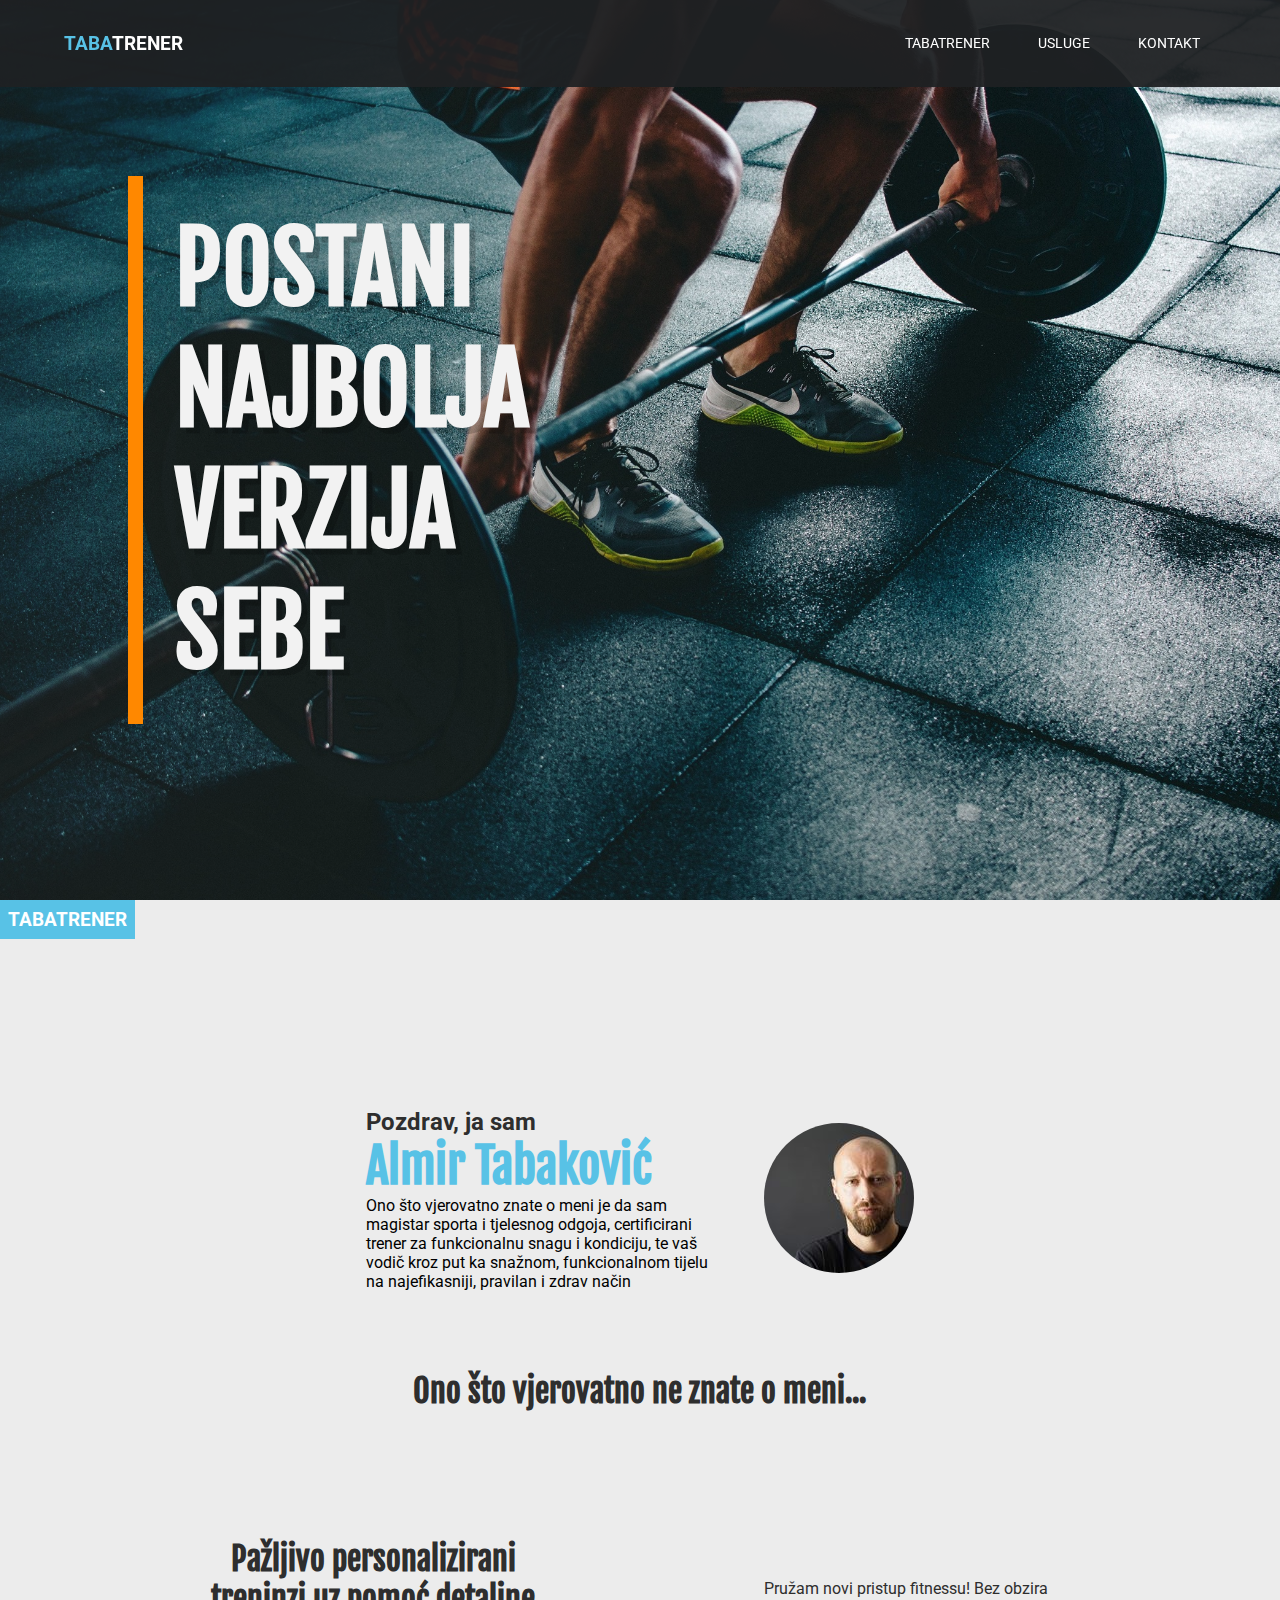
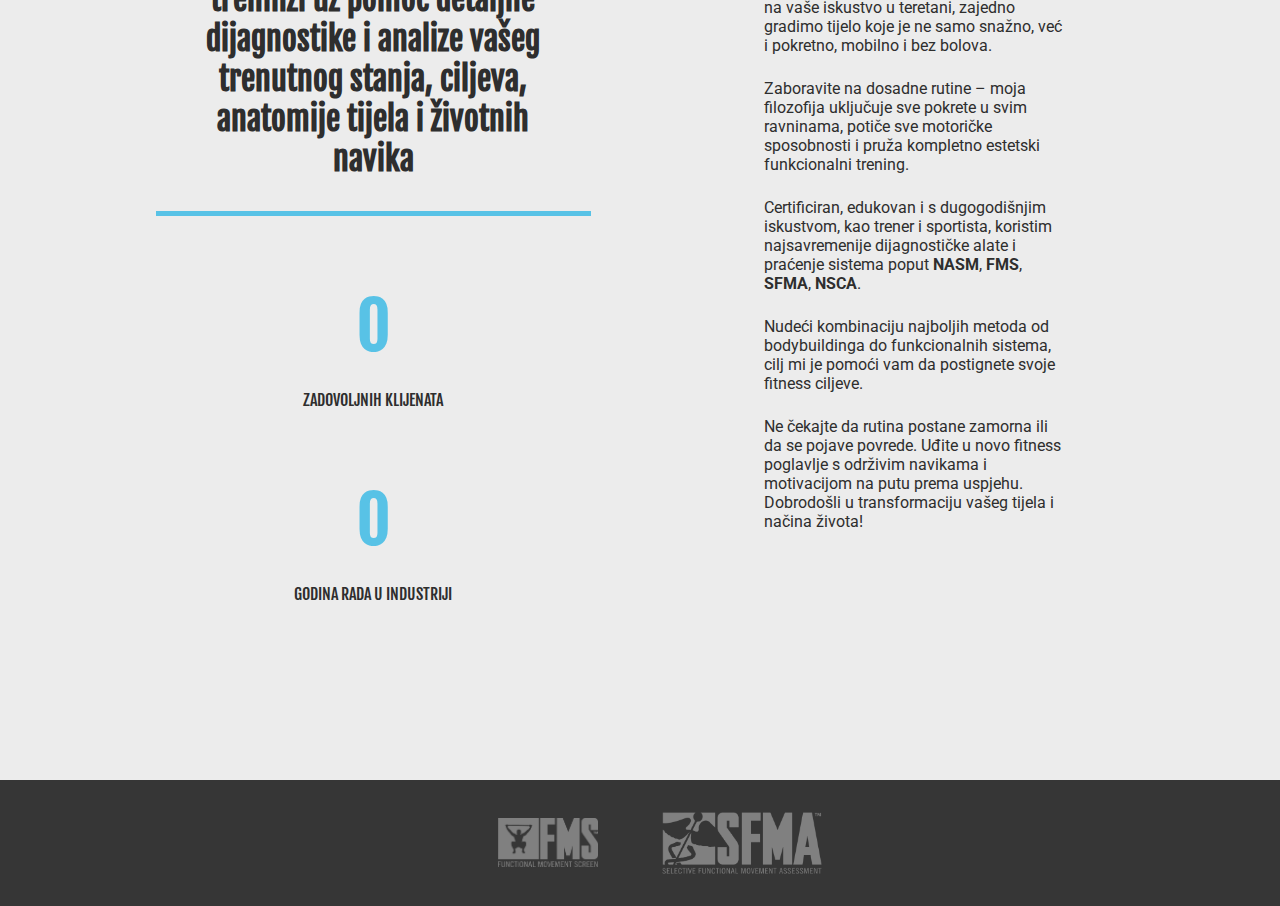
==== commit 6e6cd20b: "Update rebuild 14020224" ====
--- a/index.html
+++ b/index.html
@@ -25,7 +25,9 @@
                 <li class="menutabs"><a href="#section2">TABATRENER</a></li>
                 <li class="menutabs"><a href="">USLUGE</a></li>
                 <li class="menutabs"><a href="">KONTAKT</a></li>
-                <li class="menutabs" id="burgermenu"><i class="fa-solid fa-bars"></i></li>
+                
+                <li class="menutabs" id="burgermenu"><label for="nav-checkbox" id="burgermenu-label"><input type="checkbox" id="nav-checkbox"><i class="fa-solid fa-bars"></i></label></li>
+                <!--<li class="menutabs" id="burgermenu"><i class="fa-solid fa-bars"></i></li>-->
             </ul>
         </nav>
         
@@ -151,7 +153,7 @@
 <script defer src="height.js"></script>
 <script defer src="navbar.js"></script>
 <script defer src="Observer.js"></script>
-<script src="3steps.js"></script>
+<script defer src="3steps.js"></script>
 </body>
 
 </html>
--- a/style.css
+++ b/style.css
@@ -19,7 +19,7 @@
 /*HEADER SEKCIJA*/
 .header {
     width: 100%;
-
+    /* pokusati nesto sa height*/
     gap: 0rem;
     position: fixed;
     top: 0;
@@ -32,12 +32,7 @@
     align-items: center;
     padding: 2rem 0rem;
     background: rgba(31, 33, 35, 0.95);
-    -webkit-user-select: none;
-    /* Safari */
-    -ms-user-select: none;
-    /* IE 10 and IE 11 */
-    user-select: none;
-    /* Standard syntax */
+  
 
 
 }
@@ -69,8 +64,8 @@
 
 /*HAMBURGER MENU*/
 .hamburgermenu-hide {
-    transition-delay: 0.2s;
-    animation: close 0.5s;
+    
+    animation: close 0.5s ease-in-out forwards;
     animation-fill-mode: forwards;
     opacity: 0%;
     transition: height 0.3s;
@@ -95,7 +90,7 @@
     font-size: 1.1rem;
     opacity: 100%;
 
-    transition: height 0.3s;
+    transition: all 0.3s;
     height: 200px;
     transition-delay: 0.2s;
     animation: open 0.22s ease-in-out forwards;
@@ -122,11 +117,12 @@
 @keyframes close {
     0% {
         height: 200px;
-        opacity: 0%;
-    }
+        
+    }
+    
 
     100% {
-        height: 0px;
+        
         opacity: 0;
         display:none;
     }
@@ -185,8 +181,8 @@
     background-size: cover;
     background-blend-mode: lighten;
     background-position: top;
-    background-attachment: fixed; /* -----------------------------------------STATIC EFEKT--------------------------------------*/
-    filter: brightness(1.4);
+    /* -----------------------------------------STATIC EFEKT--------------------------------------*/
+   
     -webkit-user-select: none;
     /* Safari */
     -ms-user-select: none;
@@ -213,7 +209,7 @@
     flex-direction: column;
     width: 50%;
     width: -moz-fit-content;
-    filter: brightness(0.8);
+    
     
     padding: 2rem;
 
@@ -611,8 +607,8 @@
         justify-content: center;
         text-align: center;
         opacity:0;
-        color: rgba(158, 158, 158, 0.9);
-        border: 2px solid rgba(255, 255, 255, 0.3);
+        color: rgba(230, 230, 230);
+        border: 2px solid rgba(255, 255, 255, 0.7);
         font-size: 1.5rem;
         border-radius: 50px;
         overflow: hidden;
@@ -875,7 +871,7 @@
         width: 100%;
     }
 
-
+}
    
 
    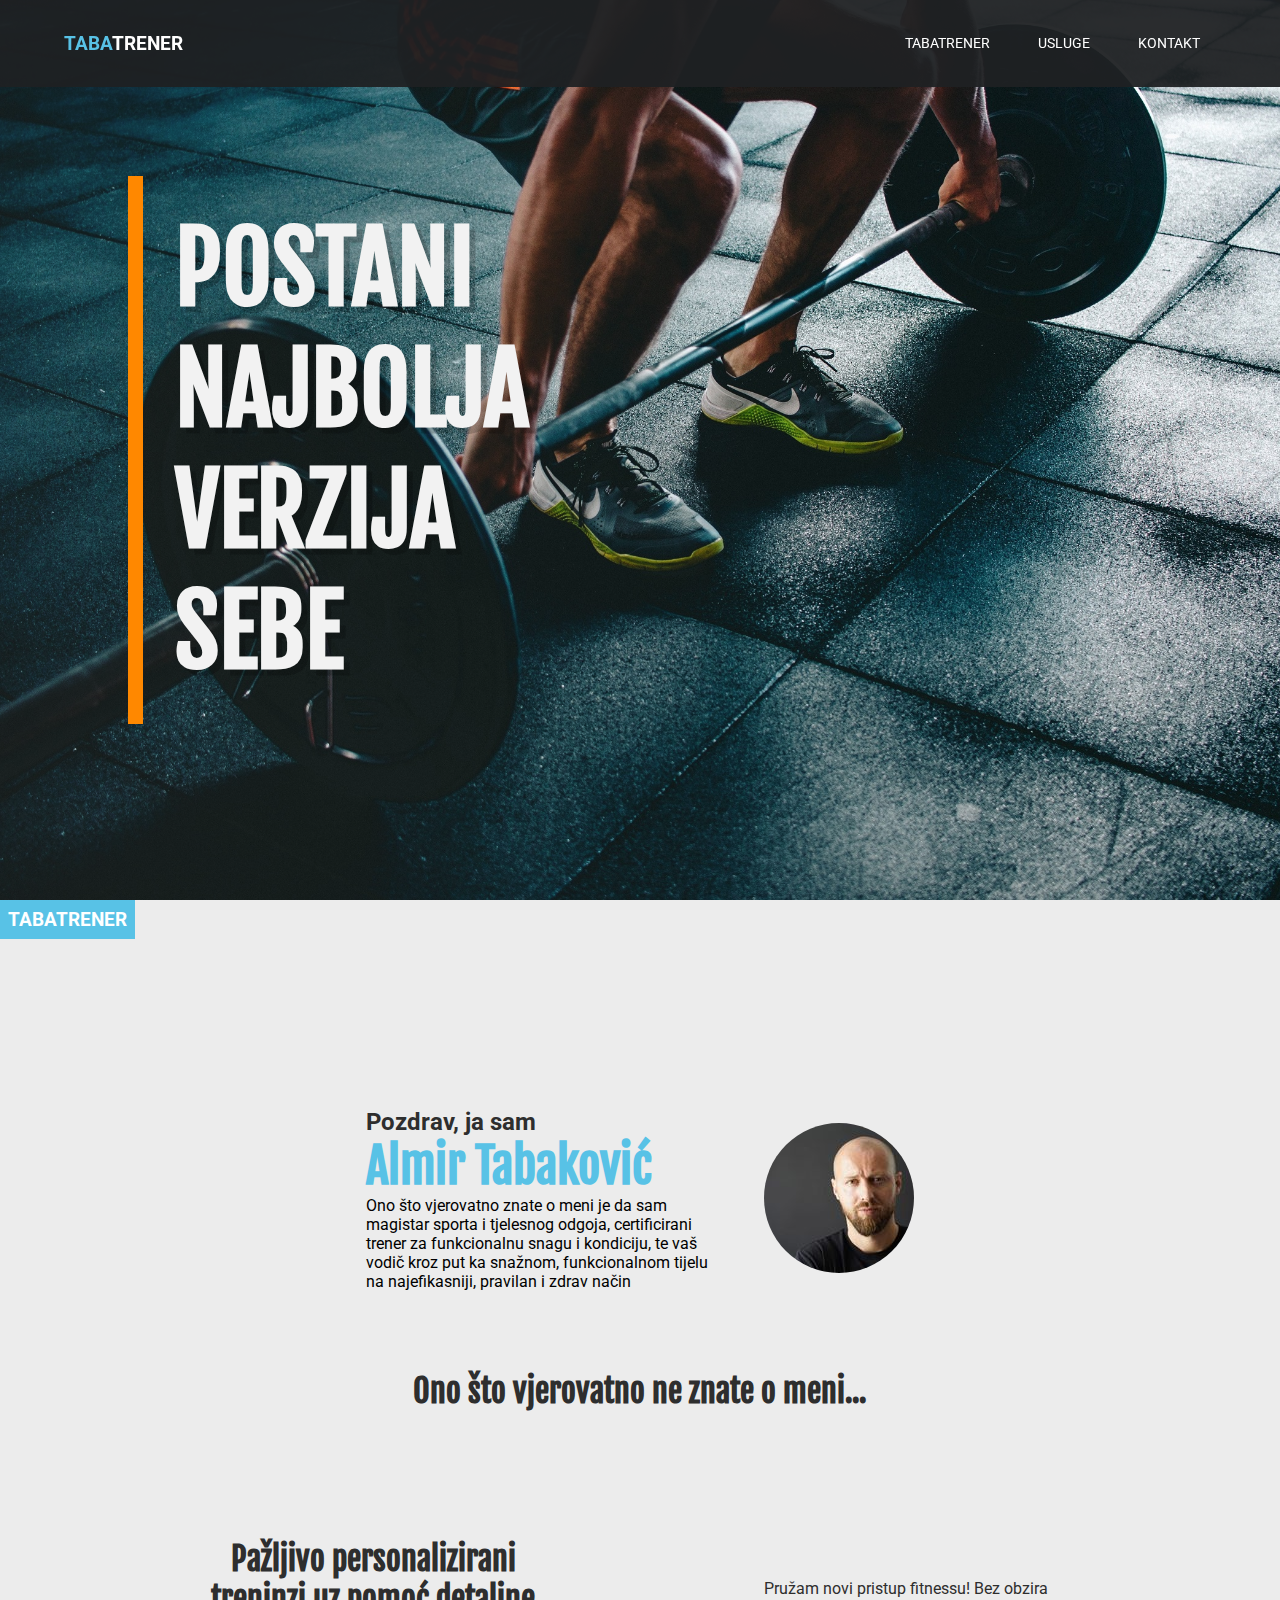
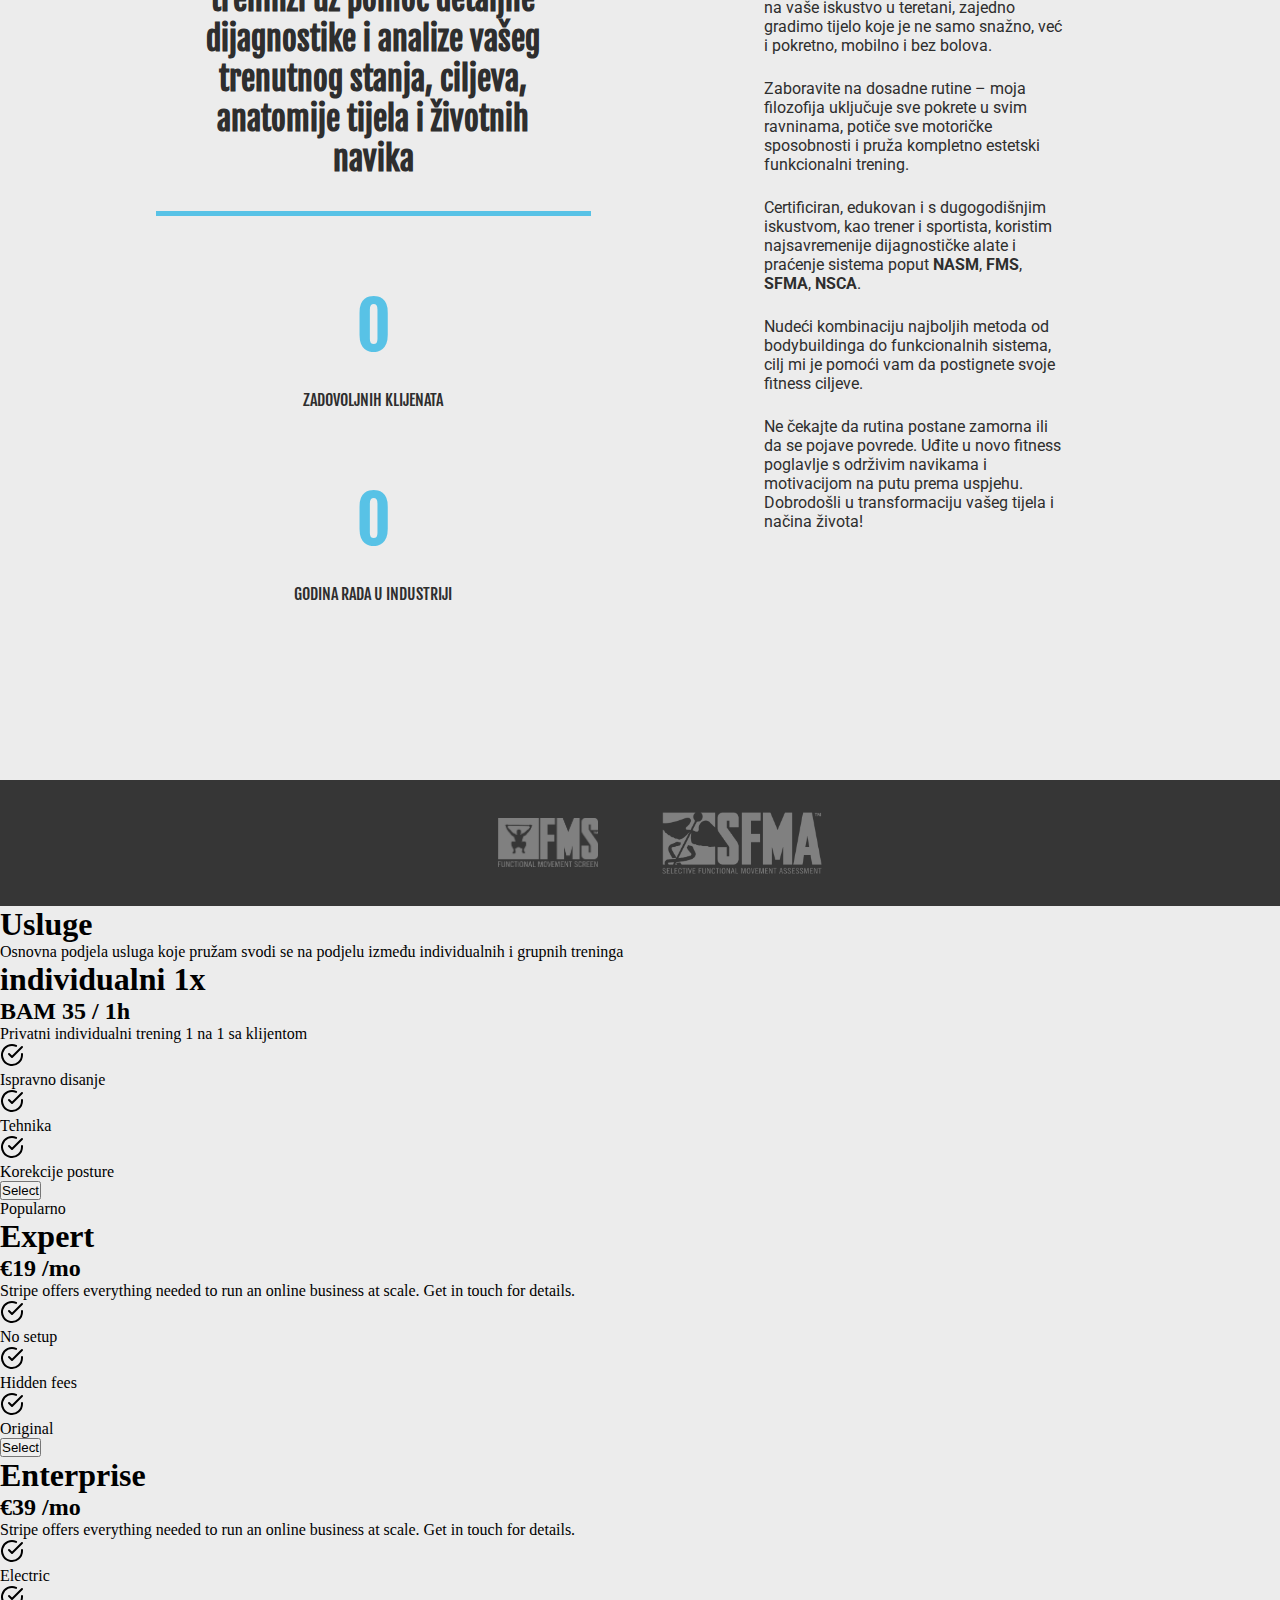
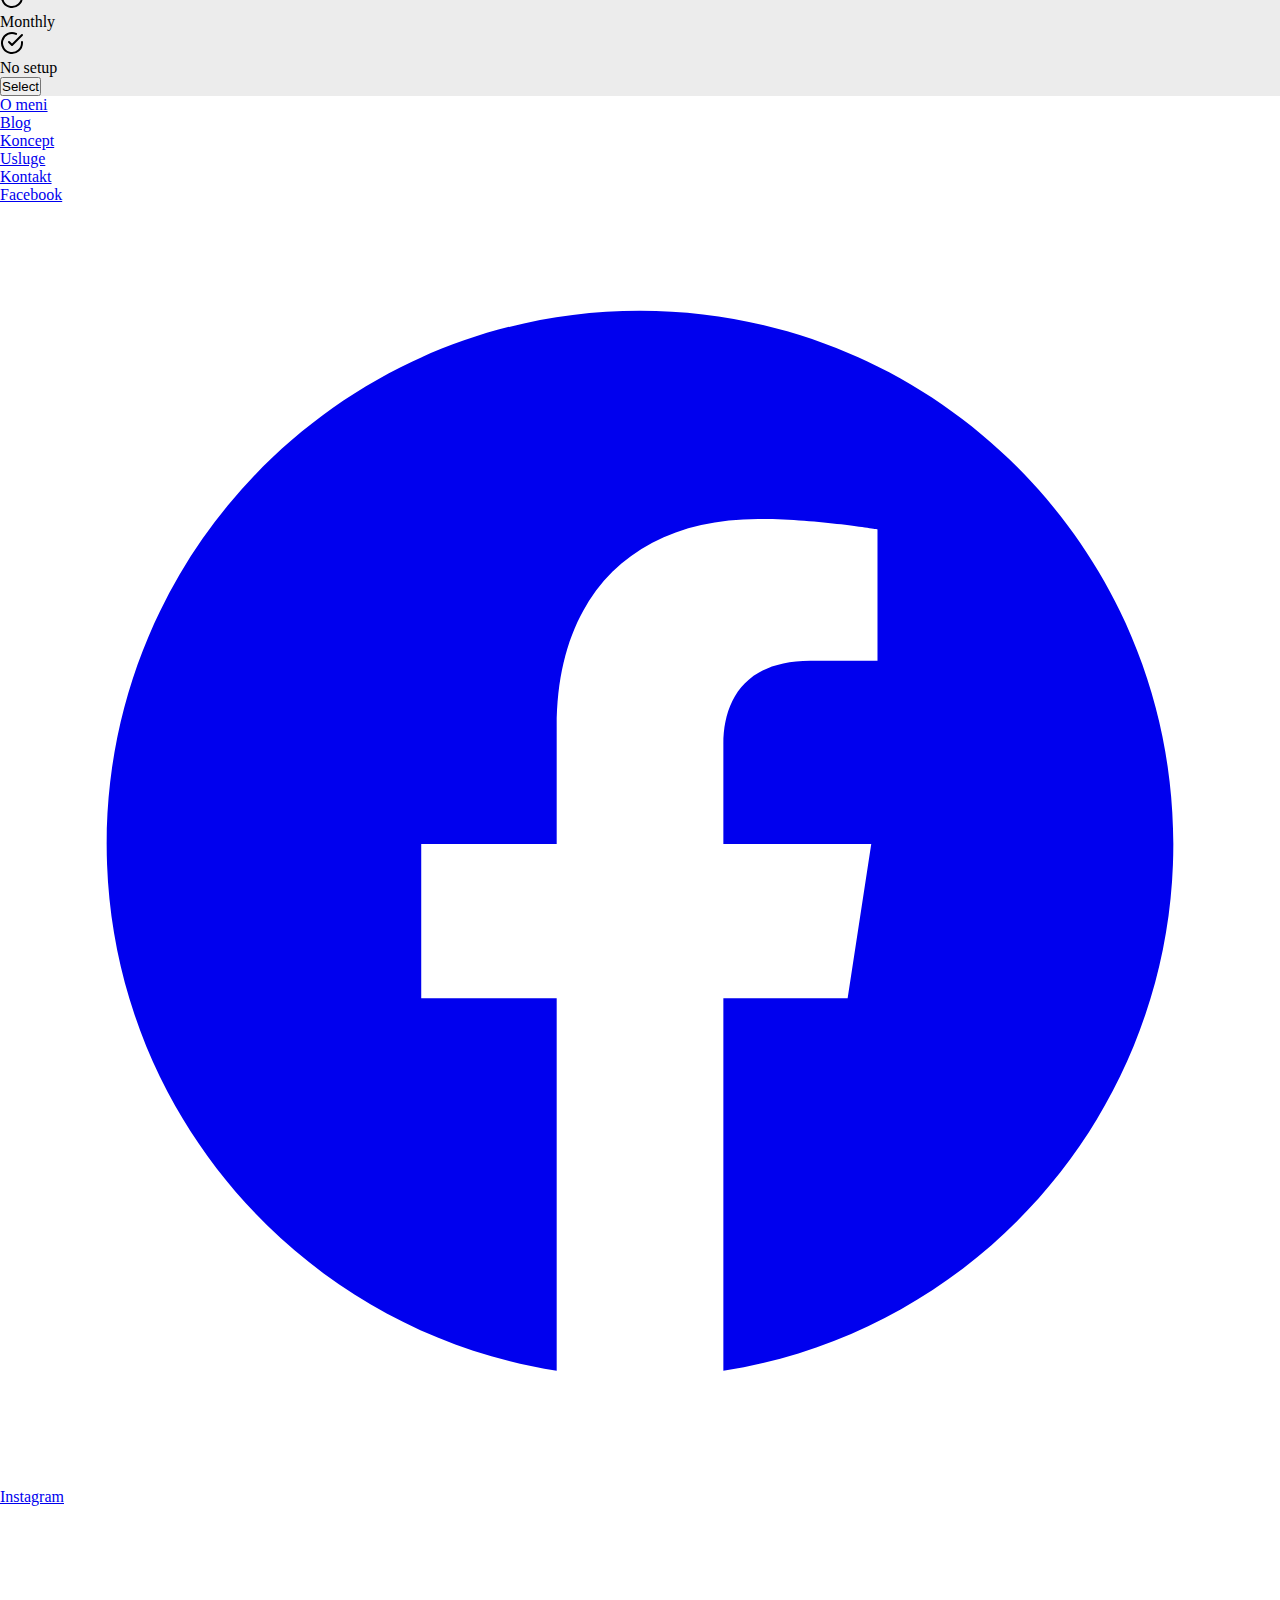
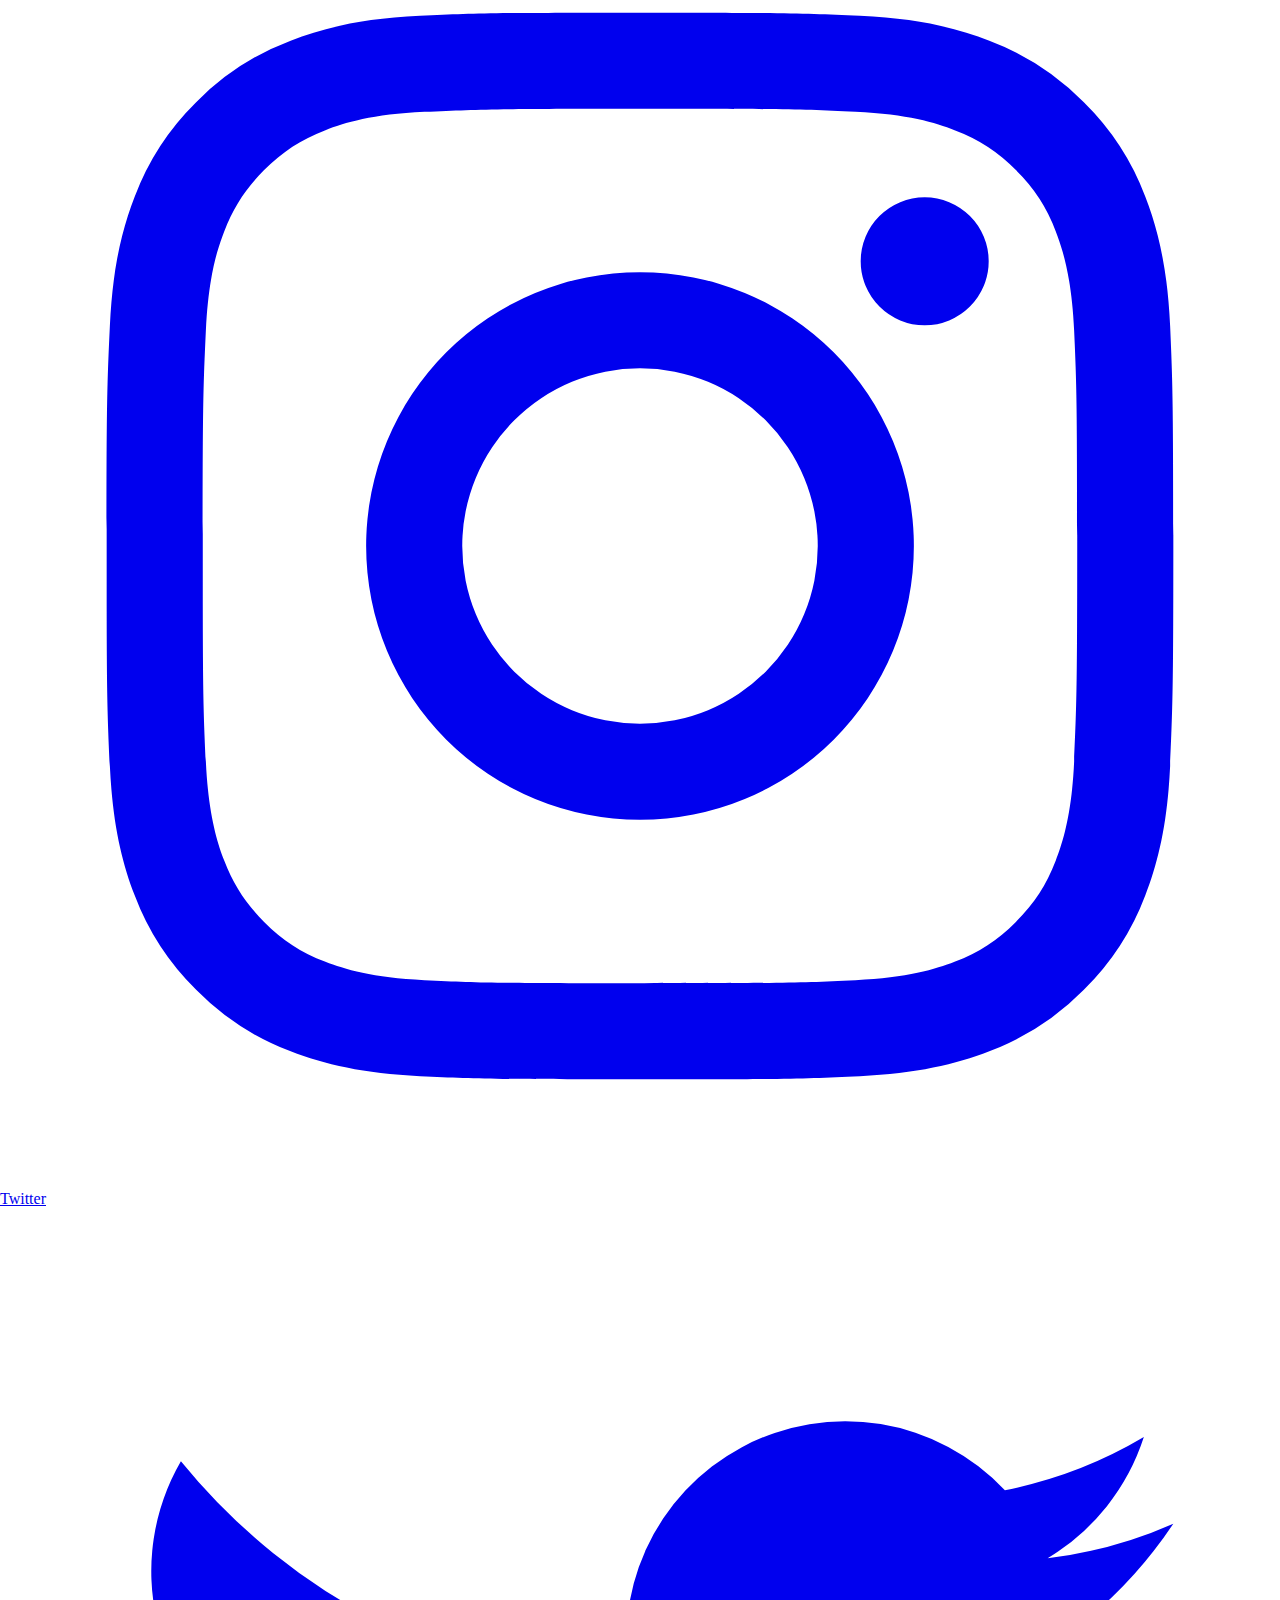
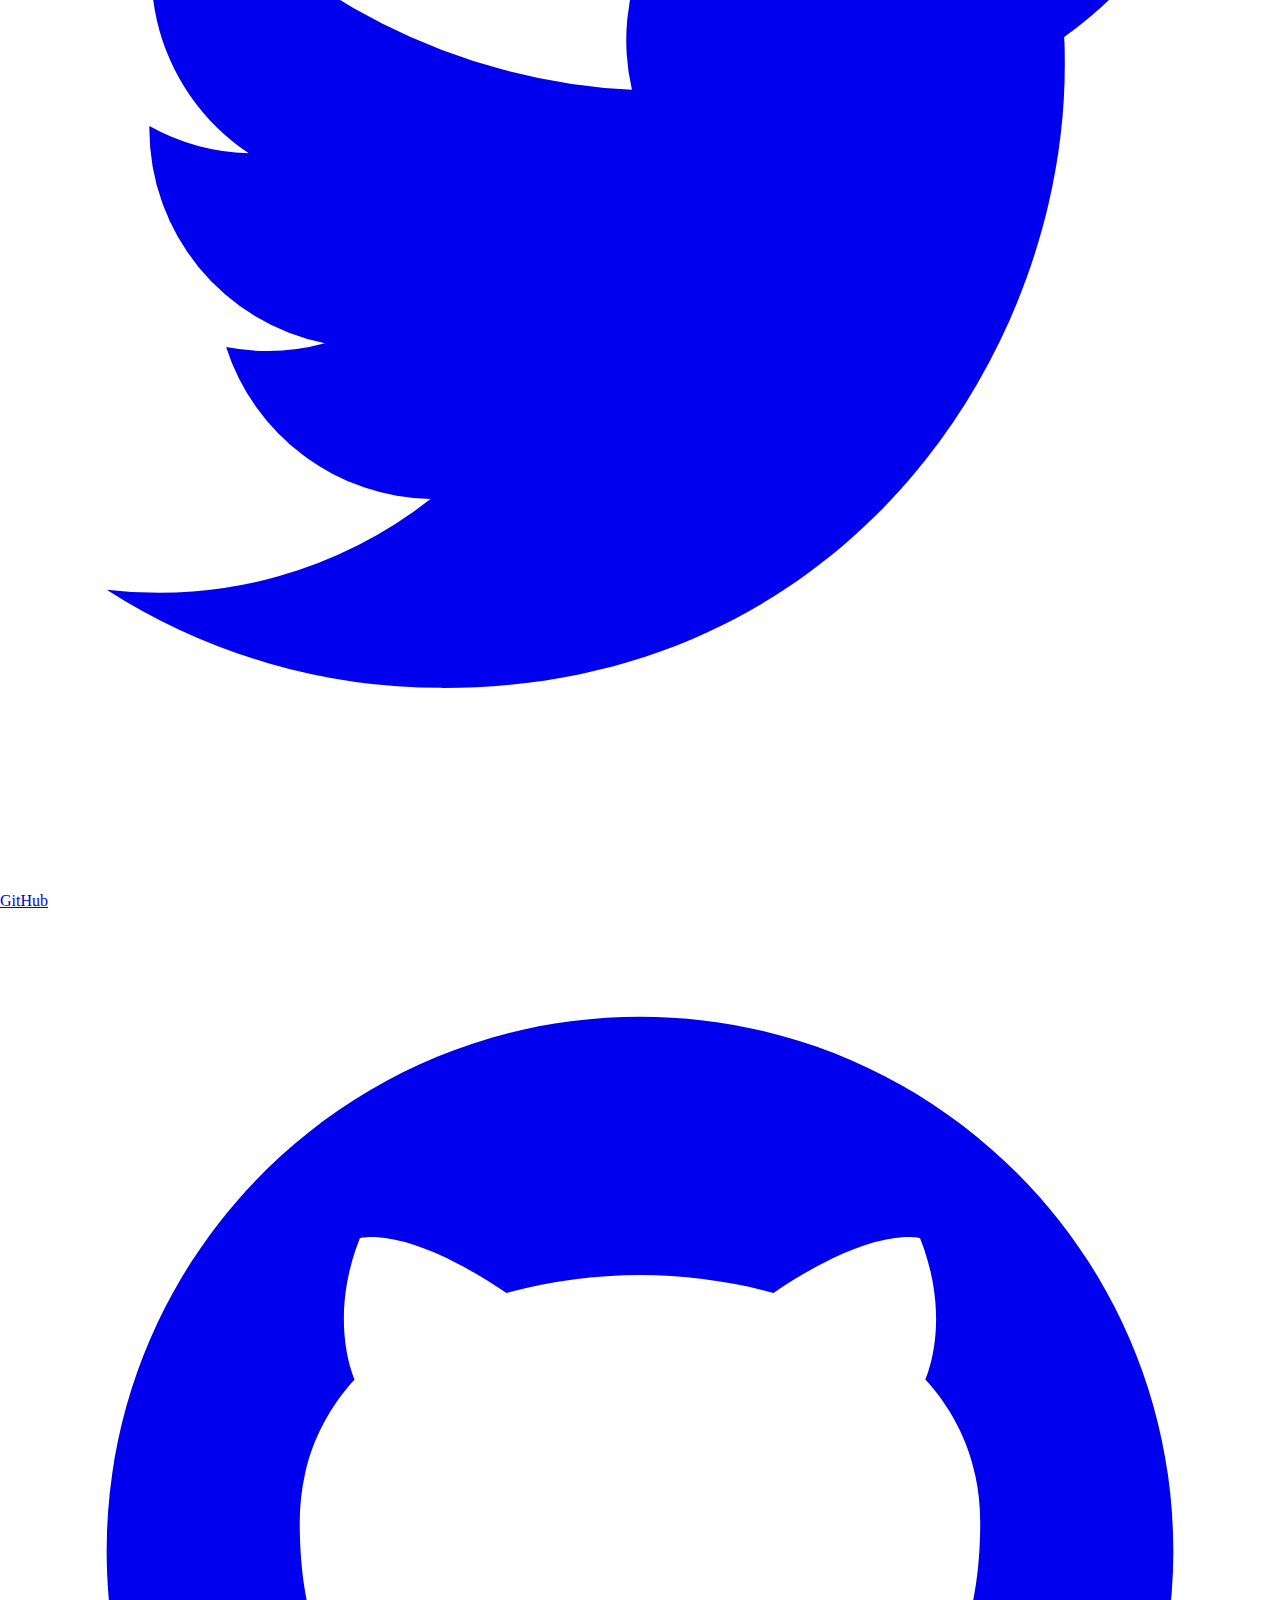
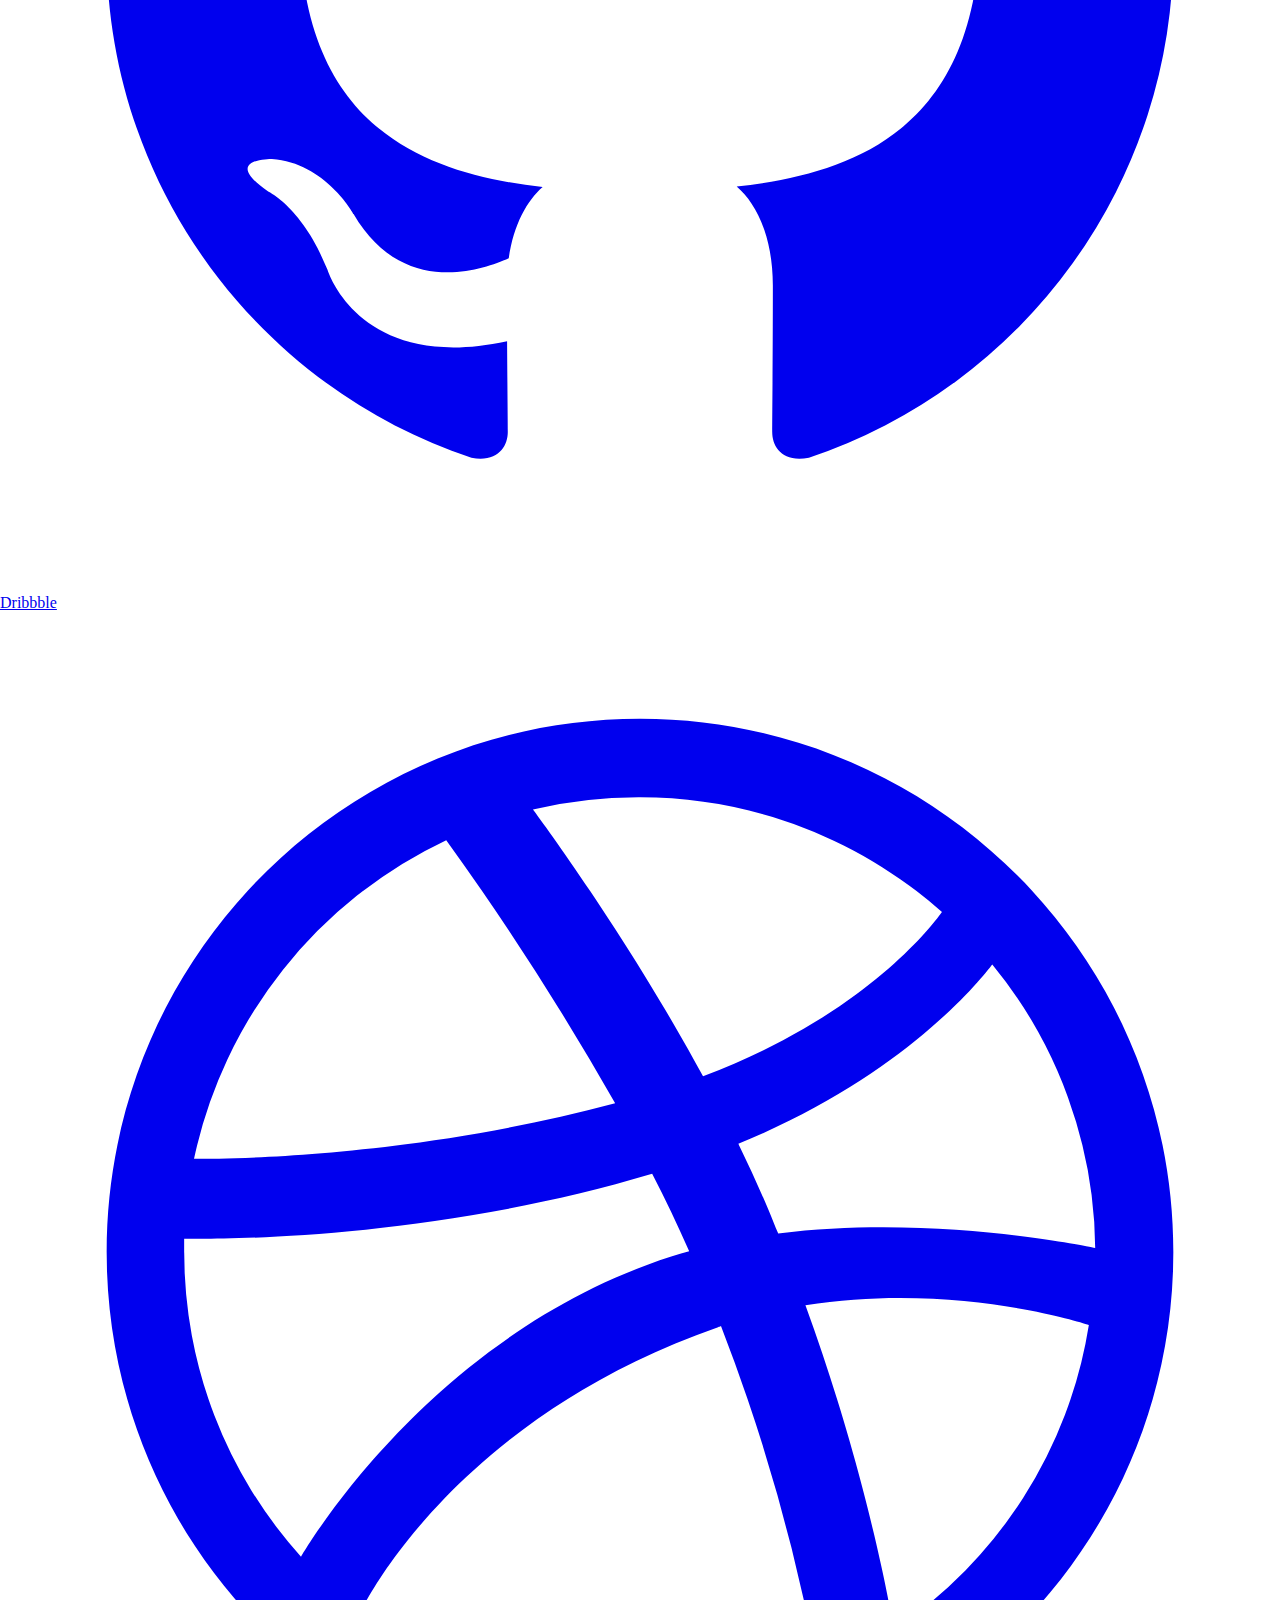
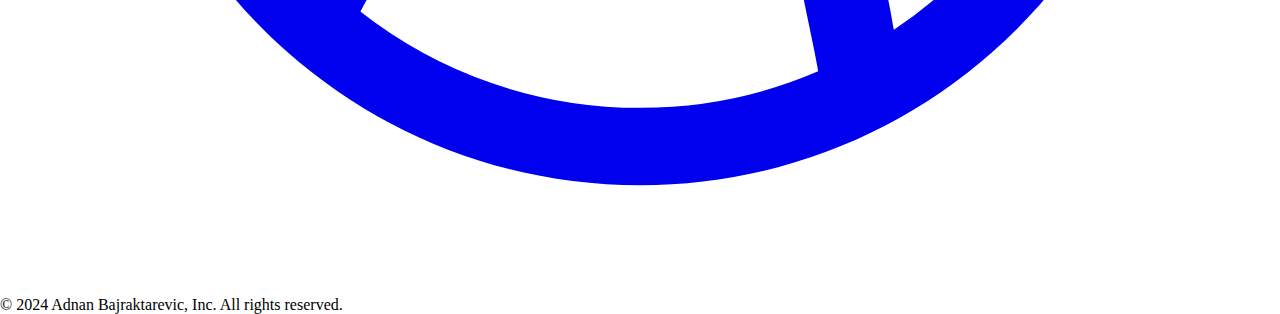
==== commit df108960: "Cijenovnik i footer update" ====
--- a/index.html
+++ b/index.html
@@ -13,7 +13,7 @@
 <link rel="preconnect" href="https://fonts.gstatic.com" crossorigin>
 <link href="https://fonts.googleapis.com/css2?family=Anton&family=Fjalla+One&family=Inter:wght@500&family=Roboto&display=swap" rel="stylesheet">
 <link href="https://fonts.googleapis.com/css2?family=Anton&family=Fjalla+One&family=Inter:wght@500&family=Roboto&family=Yellowtail&display=swap" rel="stylesheet">
-
+<script src="https://cdn.tailwindcss.com"></script>
 
 <body>
     
@@ -31,13 +31,13 @@
             </ul>
         </nav>
         
-            <ul id="burgerdropdown" class="hamburgermenu-hide"> <!--HAMBURGER MENU-->
+            <ul id="burgerdropdown" class="hamburgermenu-default"> <!--HAMBURGER MENU-->
              <li><a href="#section2">TABATRENER</a></li>
              <li><a href="">USLUGE</a></li>
              <li><a href="">KONTAKT</a></li>
              <li class="hamburger-bottom-line"></li>
             </ul> 
-        
+            <div class="scroll-loader"></div>
     </header>
     <section class="section1" id="section1"> <!--SEKCIJA 1 SA MAIN SLIKOM-->
         <h1><span class="animate fadeInLeft delay-400">POSTANI</span> <span class="colorful animate fadeInLeft delay-600">NAJBOLJA</span> <span class="animate fadeInLeft delay-800">VERZIJA</span>  <span class="spec-span animate fadeInLeft delay-1000">SEBE <span ></span></h1>
@@ -128,7 +128,7 @@
             </div>
            
         </section>
- <sectiion class="section3">
+ <section class="section3">
     <div class="certifikati">
                        
         <img class="cert1" src="https://www.designerfitness.com/wp-content/uploads/2018/08/NASM-PNG.png" alt="">
@@ -138,10 +138,305 @@
         
      </div>
 
- </sectiion>
-
+ </section>
+ <section class="section4 ">
+    <div class="container max-w-full mx-auto py-12 px-6">
+        <h1 class="text-center text-4xl text-black font-medium leading-snug tracking-wider">
+          Usluge
+        </h1>
+        <p class="text-center text-lg text-gray-700 mt-2 px-6">
+         Osnovna podjela usluga koje pružam svodi se na podjelu između individualnih i grupnih treninga
+        </p>
+        <div class="h-1 mx-auto bg-indigo-200 w-24 opacity-75 mt-4 rounded"></div>
+    
+        <div class="max-w-full md:max-w-6xl mx-auto my-3 md:px-8">
+          <div class="relative block flex flex-col md:flex-row items-center">
+            <div class="w-11/12 max-w-sm sm:w-3/5 lg:w-1/3 sm:my-5 my-8 relative z-0 rounded-lg shadow-lg md:-mr-4">
+              <div class="bg-white text-black rounded-lg shadow-inner shadow-lg overflow-hidden">
+                <div class="block text-left text-sm sm:text-md max-w-sm mx-auto mt-2 text-black px-8 lg:px-6">
+                  <h1 class="text-lg font-medium uppercase p-3 pb-0 text-center tracking-wide">
+                    individualni  1x
+                  </h1>
+                  <h2 class="text-sm text-gray-500 text-center pb-6">BAM 35 / 1h</h2>
+                  Privatni individualni trening 1 na 1 sa klijentom
+                  
+                </div>
+    
+                <div class="flex flex-wrap mt-3 px-6">
+                  <ul>
+                    <li class="flex items-center">
+                      <div class=" rounded-full p-2 fill-current text-green-700">
+                        <svg class="w-6 h-6 align-middle" width="24" height="24" viewBox="0 0 24 24" fill="none" stroke="currentColor" stroke-width="2" stroke-linecap="round" stroke-linejoin="round">
+                <path
+                d="M22 11.08V12a10 10 0 1 1-5.93-9.14"
+                ></path>
+                <polyline
+                points="22 4 12 14.01 9 11.01"
+                ></polyline>
+            </svg>
+                      </div>
+                      <span class="text-gray-700 text-lg ml-3">Ispravno disanje</span
+        >
+    </li>
+    <li class="flex items-center">
+        <div
+        class=" rounded-full p-2 fill-current text-green-700"
+        >
+        <svg
+        class="w-6 h-6 align-middle"
+        width="24"
+        height="24"
+        viewBox="0 0 24 24"
+        fill="none"
+        stroke="currentColor"
+        stroke-width="2"
+        stroke-linecap="round"
+        stroke-linejoin="round"
+        >
+        <path
+        d="M22 11.08V12a10 10 0 1 1-5.93-9.14"
+        ></path>
+        <polyline
+        points="22 4 12 14.01 9 11.01"
+        ></polyline>
+    </svg>
+    </div>
+    <span class="text-gray-700 text-lg ml-3"
+    >Tehnika</span
+    >
+                    </li>
+                    <li class="flex items-center">
+                      <div class=" rounded-full p-2 fill-current text-green-700">
+                        <svg class="w-6 h-6 align-middle" width="24" height="24" viewBox="0 0 24 24" fill="none" stroke="currentColor" stroke-width="2" stroke-linecap="round" stroke-linejoin="round">
+        <path
+        d="M22 11.08V12a10 10 0 1 1-5.93-9.14"
+        ></path>
+        <polyline
+        points="22 4 12 14.01 9 11.01"
+        ></polyline>
+    </svg>
+                      </div>
+                      <span class="text-gray-700 text-lg ml-3">Korekcije posture</span>
+                    </li>
+                  </ul>
+                </div>
+                <div class="block flex items-center p-8  uppercase">
+                  <button class="mt-3 text-lg font-semibold 
+        bg-black w-full text-white rounded-lg 
+        px-6 py-3 block shadow-xl hover:bg-gray-700">
+        Select
+    </button>
+                </div>
+              </div>
+            </div>
+            <div class="w-full max-w-md sm:w-2/3 lg:w-1/3 sm:my-5 my-8 relative z-10 bg-white rounded-lg shadow-lg">
+              <div class="text-sm leading-none rounded-t-lg bg-blue-300 text-black font-semibold uppercase py-4 text-center tracking-wide">
+                Popularno
+              </div>
+              <div class="block text-left text-sm sm:text-md max-w-sm mx-auto mt-2 text-black px-8 lg:px-6">
+                <h1 class="text-lg font-medium uppercase p-3 pb-0 text-center tracking-wide">
+                  Expert
+                </h1>
+                <h2 class="text-sm text-gray-500 text-center pb-6"><span class="text-3xl">€19</span> /mo</h2>
+    
+                Stripe offers everything needed to run an online business at scale. Get in touch for details.
+              </div>
+              <div class="flex pl-12 justify-start sm:justify-start mt-3">
+                <ul>
+                  <li class="flex items-center">
+                    <div class="rounded-full p-2 fill-current text-green-700">
+                      <svg class="w-6 h-6 align-middle" width="24" height="24" viewBox="0 0 24 24" fill="none" stroke="currentColor" stroke-width="2" stroke-linecap="round" stroke-linejoin="round">
+                <path d="M22 11.08V12a10 10 0 1 1-5.93-9.14"></path>
+                <polyline points="22 4 12 14.01 9 11.01"></polyline>
+            </svg>
+                    </div>
+                    <span class="text-gray-700 text-lg ml-3">No setup</span>
+                  </li>
+                  <li class="flex items-center">
+                    <div class=" rounded-full p-2 fill-current text-green-700">
+                      <svg class="w-6 h-6 align-middle" width="24" height="24" viewBox="0 0 24 24" fill="none" stroke="currentColor" stroke-width="2" stroke-linecap="round" stroke-linejoin="round">
+        <path d="M22 11.08V12a10 10 0 1 1-5.93-9.14"></path>
+        <polyline points="22 4 12 14.01 9 11.01"></polyline>
+    </svg>
+                    </div>
+                    <span class="text-gray-700 text-lg ml-3">Hidden fees</span
+    >
+                  </li>
+                  <li class="flex items-center">
+                    <div class=" rounded-full p-2 fill-current text-green-700">
+                      <svg class="w-6 h-6 align-middle" width="24" height="24" viewBox="0 0 24 24" fill="none" stroke="currentColor" stroke-width="2" stroke-linecap="round" stroke-linejoin="round">
+        <path d="M22 11.08V12a10 10 0 1 1-5.93-9.14"></path>
+        <polyline points="22 4 12 14.01 9 11.01"></polyline>
+    </svg>
+                    </div>
+                    <span class="text-gray-700 text-lg ml-3">Original</span>
+                  </li>
+                </ul>
+              </div>
+    
+              <div class="block flex items-center p-8  uppercase">
+                <button class="mt-3 text-lg font-semibold 
+        bg-black w-full text-white rounded-lg 
+        px-6 py-3 block shadow-xl hover:bg-gray-700">
+        Select
+    </button>
+              </div>
+            </div>
+            <div class="w-11/12 max-w-sm sm:w-3/5 lg:w-1/3 sm:my-5 my-8 relative z-0 rounded-lg shadow-lg md:-ml-4">
+              <div class="bg-white text-black rounded-lg shadow-inner shadow-lg overflow-hidden">
+                <div class="block text-left text-sm sm:text-md max-w-sm mx-auto mt-2 text-black px-8 lg:px-6">
+                  <h1 class="text-lg font-medium uppercase p-3 pb-0 text-center tracking-wide">
+                    Enterprise
+                  </h1>
+                  <h2 class="text-sm text-gray-500 text-center pb-6">€39 /mo</h2>
+    
+                  Stripe offers everything needed to run an online business at scale. Get in touch for details.
+                </div>
+                <div class="flex flex-wrap mt-3 px-6">
+                  <ul>
+                    <li class="flex items-center">
+                      <div class=" rounded-full p-2 fill-current text-green-700">
+                        <svg class="w-6 h-6 align-middle" width="24" height="24" viewBox="0 0 24 24" fill="none" stroke="currentColor" stroke-width="2" stroke-linecap="round" stroke-linejoin="round">
+                <path
+                d="M22 11.08V12a10 10 0 1 1-5.93-9.14"
+                ></path>
+                <polyline
+                points="22 4 12 14.01 9 11.01"
+                ></polyline>
+            </svg>
+                      </div>
+                      <span class="text-gray-700 text-lg ml-3">Electric</span
+        >
+    </li>
+    <li class="flex items-center">
+        <div
+        class=" rounded-full p-2 fill-current text-green-700"
+        >
+        <svg
+        class="w-6 h-6 align-middle"
+        width="24"
+        height="24"
+        viewBox="0 0 24 24"
+        fill="none"
+        stroke="currentColor"
+        stroke-width="2"
+        stroke-linecap="round"
+        stroke-linejoin="round"
+        >
+        <path
+        d="M22 11.08V12a10 10 0 1 1-5.93-9.14"
+        ></path>
+        <polyline
+        points="22 4 12 14.01 9 11.01"
+        ></polyline>
+    </svg>
+    </div>
+    <span class="text-gray-700 text-lg ml-3"
+    >Monthly</span
+    >
+                    </li>
+                    <li class="flex items-center">
+                      <div class=" rounded-full p-2 fill-current text-green-700">
+                        <svg class="w-6 h-6 align-middle" width="24" height="24" viewBox="0 0 24 24" fill="none" stroke="currentColor" stroke-width="2" stroke-linecap="round" stroke-linejoin="round">
+        <path
+        d="M22 11.08V12a10 10 0 1 1-5.93-9.14"
+        ></path>
+        <polyline
+        points="22 4 12 14.01 9 11.01"
+        ></polyline>
+    </svg>
+                      </div>
+                      <span class="text-gray-700 text-lg ml-3">No setup</span
+    >
+                    </li>
+                  </ul>
+                </div>
+    
+                <div class="block flex items-center p-8  uppercase">
+                  <button class="mt-3 text-lg font-semibold 
+        bg-black w-full text-white rounded-lg 
+        px-6 py-3 block shadow-xl hover:bg-gray-700">
+        Select
+    </button>
+                </div>
+              </div>
+            </div>
+          </div>
+        </div>
+      </div>
+    </section>
+
+    
+ </section>
  
-
+<!-- Foooter -->
+<section class="bg-white">
+  <div class="max-w-screen-xl px-4 py-12 mx-auto space-y-8 overflow-hidden sm:px-6 lg:px-8">
+      <nav class="flex flex-wrap justify-center -mx-5 -my-2">
+          <div class="px-5 py-2">
+              <a href="#" class="text-base leading-6 text-gray-500 hover:text-gray-900">
+                  O meni
+              </a>
+          </div>
+          <div class="px-5 py-2">
+              <a href="#" class="text-base leading-6 text-gray-500 hover:text-gray-900">
+                  Blog
+              </a>
+          </div>
+          <div class="px-5 py-2">
+              <a href="#" class="text-base leading-6 text-gray-500 hover:text-gray-900">
+                  Koncept
+              </a>
+          </div>
+          <div class="px-5 py-2">
+              <a href="#" class="text-base leading-6 text-gray-500 hover:text-gray-900">
+                  Usluge
+              </a>
+          </div>
+          <div class="px-5 py-2">
+              <a href="#" class="text-base leading-6 text-gray-500 hover:text-gray-900">
+                  Kontakt
+              </a>
+          </div>
+          
+      </nav>
+      <div class="flex justify-center mt-8 space-x-6">
+          <a href="#" class="text-gray-400 hover:text-gray-500">
+              <span class="sr-only">Facebook</span>
+              <svg class="w-6 h-6" aria-hidden="true" fill="currentColor" viewBox="0 0 24 24">
+                  <path fill-rule="evenodd" d="M22 12c0-5.523-4.477-10-10-10S2 6.477 2 12c0 4.991 3.657 9.128 8.438 9.878v-6.987h-2.54V12h2.54V9.797c0-2.506 1.492-3.89 3.777-3.89 1.094 0 2.238.195 2.238.195v2.46h-1.26c-1.243 0-1.63.771-1.63 1.562V12h2.773l-.443 2.89h-2.33v6.988C18.343 21.128 22 16.991 22 12z" clip-rule="evenodd"></path>
+              </svg>
+          </a>
+          <a href="#" class="text-gray-400 hover:text-gray-500">
+              <span class="sr-only">Instagram</span>
+              <svg class="w-6 h-6" aria-hidden="true" fill="currentColor" viewBox="0 0 24 24">
+                  <path fill-rule="evenodd" d="M12.315 2c2.43 0 2.784.013 3.808.06 1.064.049 1.791.218 2.427.465a4.902 4.902 0 011.772 1.153 4.902 4.902 0 011.153 1.772c.247.636.416 1.363.465 2.427.048 1.067.06 1.407.06 4.123v.08c0 2.643-.012 2.987-.06 4.043-.049 1.064-.218 1.791-.465 2.427a4.902 4.902 0 01-1.153 1.772 4.902 4.902 0 01-1.772 1.153c-.636.247-1.363.416-2.427.465-1.067.048-1.407.06-4.123.06h-.08c-2.643 0-2.987-.012-4.043-.06-1.064-.049-1.791-.218-2.427-.465a4.902 4.902 0 01-1.772-1.153 4.902 4.902 0 01-1.153-1.772c-.247-.636-.416-1.363-.465-2.427-.047-1.024-.06-1.379-.06-3.808v-.63c0-2.43.013-2.784.06-3.808.049-1.064.218-1.791.465-2.427a4.902 4.902 0 011.153-1.772A4.902 4.902 0 015.45 2.525c.636-.247 1.363-.416 2.427-.465C8.901 2.013 9.256 2 11.685 2h.63zm-.081 1.802h-.468c-2.456 0-2.784.011-3.807.058-.975.045-1.504.207-1.857.344-.467.182-.8.398-1.15.748-.35.35-.566.683-.748 1.15-.137.353-.3.882-.344 1.857-.047 1.023-.058 1.351-.058 3.807v.468c0 2.456.011 2.784.058 3.807.045.975.207 1.504.344 1.857.182.466.399.8.748 1.15.35.35.683.566 1.15.748.353.137.882.3 1.857.344 1.054.048 1.37.058 4.041.058h.08c2.597 0 2.917-.01 3.96-.058.976-.045 1.505-.207 1.858-.344.466-.182.8-.398 1.15-.748.35-.35.566-.683.748-1.15.137-.353.3-.882.344-1.857.048-1.055.058-1.37.058-4.041v-.08c0-2.597-.01-2.917-.058-3.96-.045-.976-.207-1.505-.344-1.858a3.097 3.097 0 00-.748-1.15 3.098 3.098 0 00-1.15-.748c-.353-.137-.882-.3-1.857-.344-1.023-.047-1.351-.058-3.807-.058zM12 6.865a5.135 5.135 0 110 10.27 5.135 5.135 0 010-10.27zm0 1.802a3.333 3.333 0 100 6.666 3.333 3.333 0 000-6.666zm5.338-3.205a1.2 1.2 0 110 2.4 1.2 1.2 0 010-2.4z" clip-rule="evenodd"></path>
+              </svg>
+          </a>
+          <a href="#" class="text-gray-400 hover:text-gray-500">
+              <span class="sr-only">Twitter</span>
+              <svg class="w-6 h-6" aria-hidden="true" fill="currentColor" viewBox="0 0 24 24">
+                  <path d="M8.29 20.251c7.547 0 11.675-6.253 11.675-11.675 0-.178 0-.355-.012-.53A8.348 8.348 0 0022 5.92a8.19 8.19 0 01-2.357.646 4.118 4.118 0 001.804-2.27 8.224 8.224 0 01-2.605.996 4.107 4.107 0 00-6.993 3.743 11.65 11.65 0 01-8.457-4.287 4.106 4.106 0 001.27 5.477A4.072 4.072 0 012.8 9.713v.052a4.105 4.105 0 003.292 4.022 4.095 4.095 0 01-1.853.07 4.108 4.108 0 003.834 2.85A8.233 8.233 0 012 18.407a11.616 11.616 0 006.29 1.84"></path>
+              </svg>
+          </a>
+          <a href="#" class="text-gray-400 hover:text-gray-500">
+              <span class="sr-only">GitHub</span>
+              <svg class="w-6 h-6" aria-hidden="true" fill="currentColor" viewBox="0 0 24 24">
+                  <path fill-rule="evenodd" d="M12 2C6.477 2 2 6.484 2 12.017c0 4.425 2.865 8.18 6.839 9.504.5.092.682-.217.682-.483 0-.237-.008-.868-.013-1.703-2.782.605-3.369-1.343-3.369-1.343-.454-1.158-1.11-1.466-1.11-1.466-.908-.62.069-.608.069-.608 1.003.07 1.531 1.032 1.531 1.032.892 1.53 2.341 1.088 2.91.832.092-.647.35-1.088.636-1.338-2.22-.253-4.555-1.113-4.555-4.951 0-1.093.39-1.988 1.029-2.688-.103-.253-.446-1.272.098-2.65 0 0 .84-.27 2.75 1.026A9.564 9.564 0 0112 6.844c.85.004 1.705.115 2.504.337 1.909-1.296 2.747-1.027 2.747-1.027.546 1.379.202 2.398.1 2.651.64.7 1.028 1.595 1.028 2.688 0 3.848-2.339 4.695-4.566 4.943.359.309.678.92.678 1.855 0 1.338-.012 2.419-.012 2.747 0 .268.18.58.688.482A10.019 10.019 0 0022 12.017C22 6.484 17.522 2 12 2z" clip-rule="evenodd"></path>
+              </svg>
+          </a>
+          <a href="#" class="text-gray-400 hover:text-gray-500">
+              <span class="sr-only">Dribbble</span>
+              <svg class="w-6 h-6" aria-hidden="true" fill="currentColor" viewBox="0 0 24 24">
+                  <path fill-rule="evenodd" d="M12 2C6.48 2 2 6.48 2 12s4.48 10 10 10c5.51 0 10-4.48 10-10S17.51 2 12 2zm6.605 4.61a8.502 8.502 0 011.93 5.314c-.281-.054-3.101-.629-5.943-.271-.065-.141-.12-.293-.184-.445a25.416 25.416 0 00-.564-1.236c3.145-1.28 4.577-3.124 4.761-3.362zM12 3.475c2.17 0 4.154.813 5.662 2.148-.152.216-1.443 1.941-4.48 3.08-1.399-2.57-2.95-4.675-3.189-5A8.687 8.687 0 0112 3.475zm-3.633.803a53.896 53.896 0 013.167 4.935c-3.992 1.063-7.517 1.04-7.896 1.04a8.581 8.581 0 014.729-5.975zM3.453 12.01v-.26c.37.01 4.512.065 8.775-1.215.25.477.477.965.694 1.453-.109.033-.228.065-.336.098-4.404 1.42-6.747 5.303-6.942 5.629a8.522 8.522 0 01-2.19-5.705zM12 20.547a8.482 8.482 0 01-5.239-1.8c.152-.315 1.888-3.656 6.703-5.337.022-.01.033-.01.054-.022a35.318 35.318 0 011.823 6.475 8.4 8.4 0 01-3.341.684zm4.761-1.465c-.086-.52-.542-3.015-1.659-6.084 2.679-.423 5.022.271 5.314.369a8.468 8.468 0 01-3.655 5.715z" clip-rule="evenodd"></path>
+              </svg>
+          </a>
+      </div>
+      <p class="mt-8 text-base leading-6 text-center text-gray-400">
+          © 2024 Adnan Bajraktarevic, Inc. All rights reserved.
+      </p>
+  </div>
+</section>
 
         
     
@@ -154,6 +449,7 @@
 <script defer src="navbar.js"></script>
 <script defer src="Observer.js"></script>
 <script defer src="3steps.js"></script>
+<script defer src="scroll-loader.js"></script>
 </body>
 
 </html>
--- a/style.css
+++ b/style.css
@@ -62,21 +62,20 @@
 
 }
 
+.scroll-loader{color: white; width: 0%; height: 3px; position: absolute; background: orange; bottom:0px;}
+
+
 /*HAMBURGER MENU*/
 .hamburgermenu-hide {
     
-    animation: close 0.5s ease-in-out forwards;
-    animation-fill-mode: forwards;
-    opacity: 0%;
-    transition: height 0.3s;
-    height: 0px;
-    transition-delay: 0.2s;
+    animation: open 0.22s ease-in-out alternate-reverse;
+    display: none;
+    
 }
 
 #burgermenu {
     width: 50px;
     display: none;
-    cursor: pointer;
 }
 
 .hamburgermenu-show {
@@ -88,16 +87,14 @@
     gap: 2rem;
     width: 100%;
     font-size: 1.1rem;
-    opacity: 100%;
-
-    transition: all 0.3s;
-    height: 200px;
-    transition-delay: 0.2s;
     animation: open 0.22s ease-in-out forwards;
 
 
 
 }
+.hamburgermenu-default {display: none}
+
+#nav-checkbox {display: none}
 
 @keyframes open {
     0% {
@@ -153,9 +150,10 @@
 }
 
 .menutabs>a:hover {
-    background: rgb(88, 194, 230);
-    transition: 0.3s;
+    background: rgb(245, 149, 40);;
+    transition: 0.1s;
     align-items: end;
+    border-bottom: 5px solid gray;;
 }
 
 .menu>h3>span {
@@ -673,118 +671,8 @@
 }
 
 /*                        SEKCIJA 4                            */
-.section4 {
-    width: 100%;
-    padding: 1rem;
-    position: relative;
-    display: flex;
-    align-items: center;
-    justify-content: center;
-    flex-direction: column;
-
-}
-
-.uvodne-usluge {
-    display: flex;
-    justify-content: center;
-    align-items: start;
-    gap: clamp(1rem, 20%, 2rem);
-    flex-wrap: wrap;
-    
-}
-
-.usluge-icon {
-    text-align: center;
-    font-size: 6rem;
-    color: rgb(88, 194, 230);
-}
-
-.usluge-card {
-    font-family: roboto;
-    display: flex;
-    flex-direction: column;
-    padding: 1rem 0rem;
-  position:relative;
-    align-items: center;
-    justify-content: center;
-    max-width: 300px;
-    min-width: 280px;
-    gap: 1rem;
-    border-radius: 15px;
-    overflow: hidden;
-    border-top: 15px solid rgb(88, 194, 230);
-   
-
-    color: rgb(46, 46, 46);
-    box-shadow: rgba(0, 0, 0, 0.24) 0px 3px 8px;
-}
-
-.slika-opis {
- 
-    padding: 1rem;
-    transition: 0.3s;
-    text-align: justify;
-    flex-direction: column;
-    background: white;
-    gap:1rem;
-    display: flex;
-    align-items: center;
-    justify-content: center;
-    opacity: 1;
-    
-
-}
-
-.slika-naslov{
-    font-family:"anton";
-    font-size:1.5rem
-}
-
-.slika-opis-hide {
-
-    
-    height: 0px;
-    opacity: 0;
-
-
-
-}
-
-.slika-opis>ul {
-    padding: 0rem 0.5rem;
-    font-size: 0.8rem;
-
-}
-
-.slika-opis>ul>li {
-    padding: 0.5rem 0.5rem;
-    font-size: 0.8rem;
-
-}
-
-.slika-opis>h4 {
-   background:rgb(88, 194, 230);
-   width:100%;
-   color:White;
-   text-align: center;
-
-}
-
-.usluge-card>h1 {
-    font-size: 20rem;
-    position: absolute;
-    top: -0;
-    left: 0;
-    color: rgb(243, 243, 243);
-    z-index: -2;
-    font-family:"anton";
-}
-
-.more {
-    font-size: 2rem;
-    color: rgb(88, 194, 230);
-    cursor: pointer;
-    text-align: center;
+.section4{
+    background: rgb(236, 236, 236);
 }
 
 [id^="check"] {
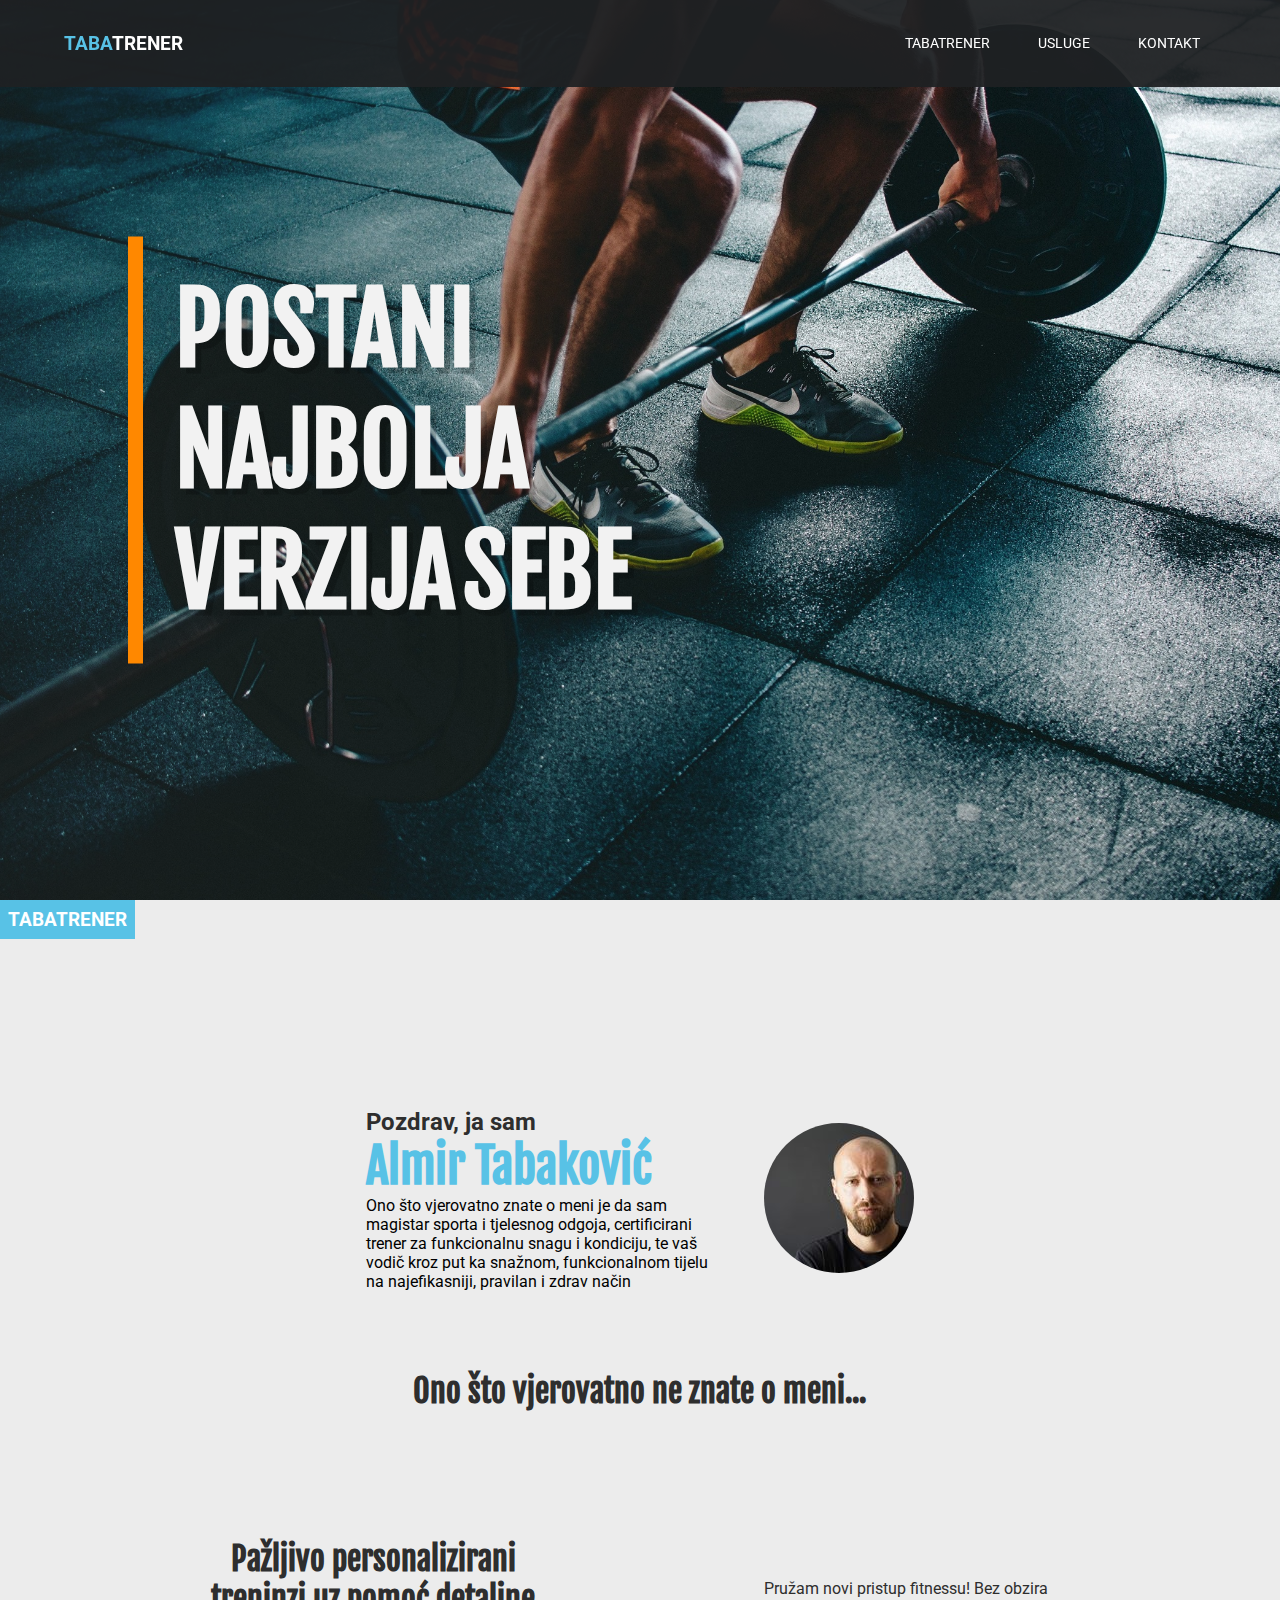
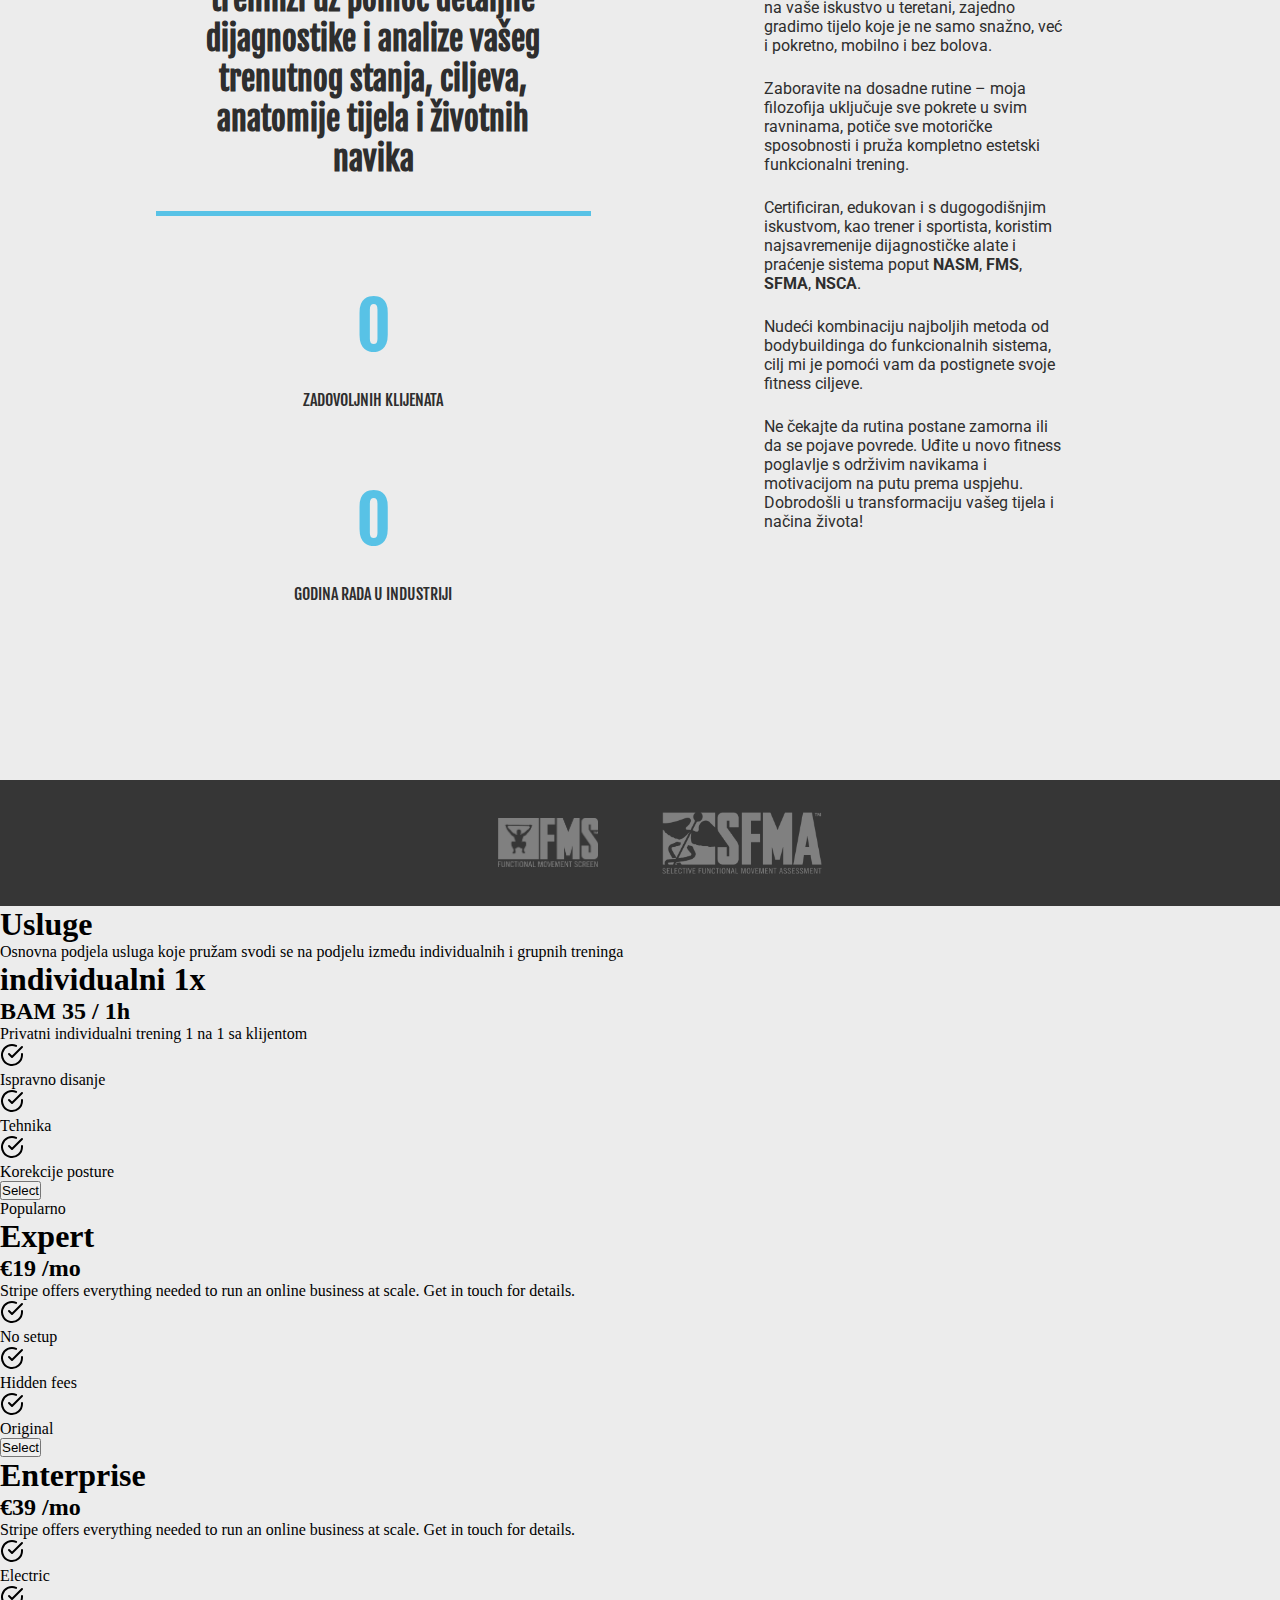
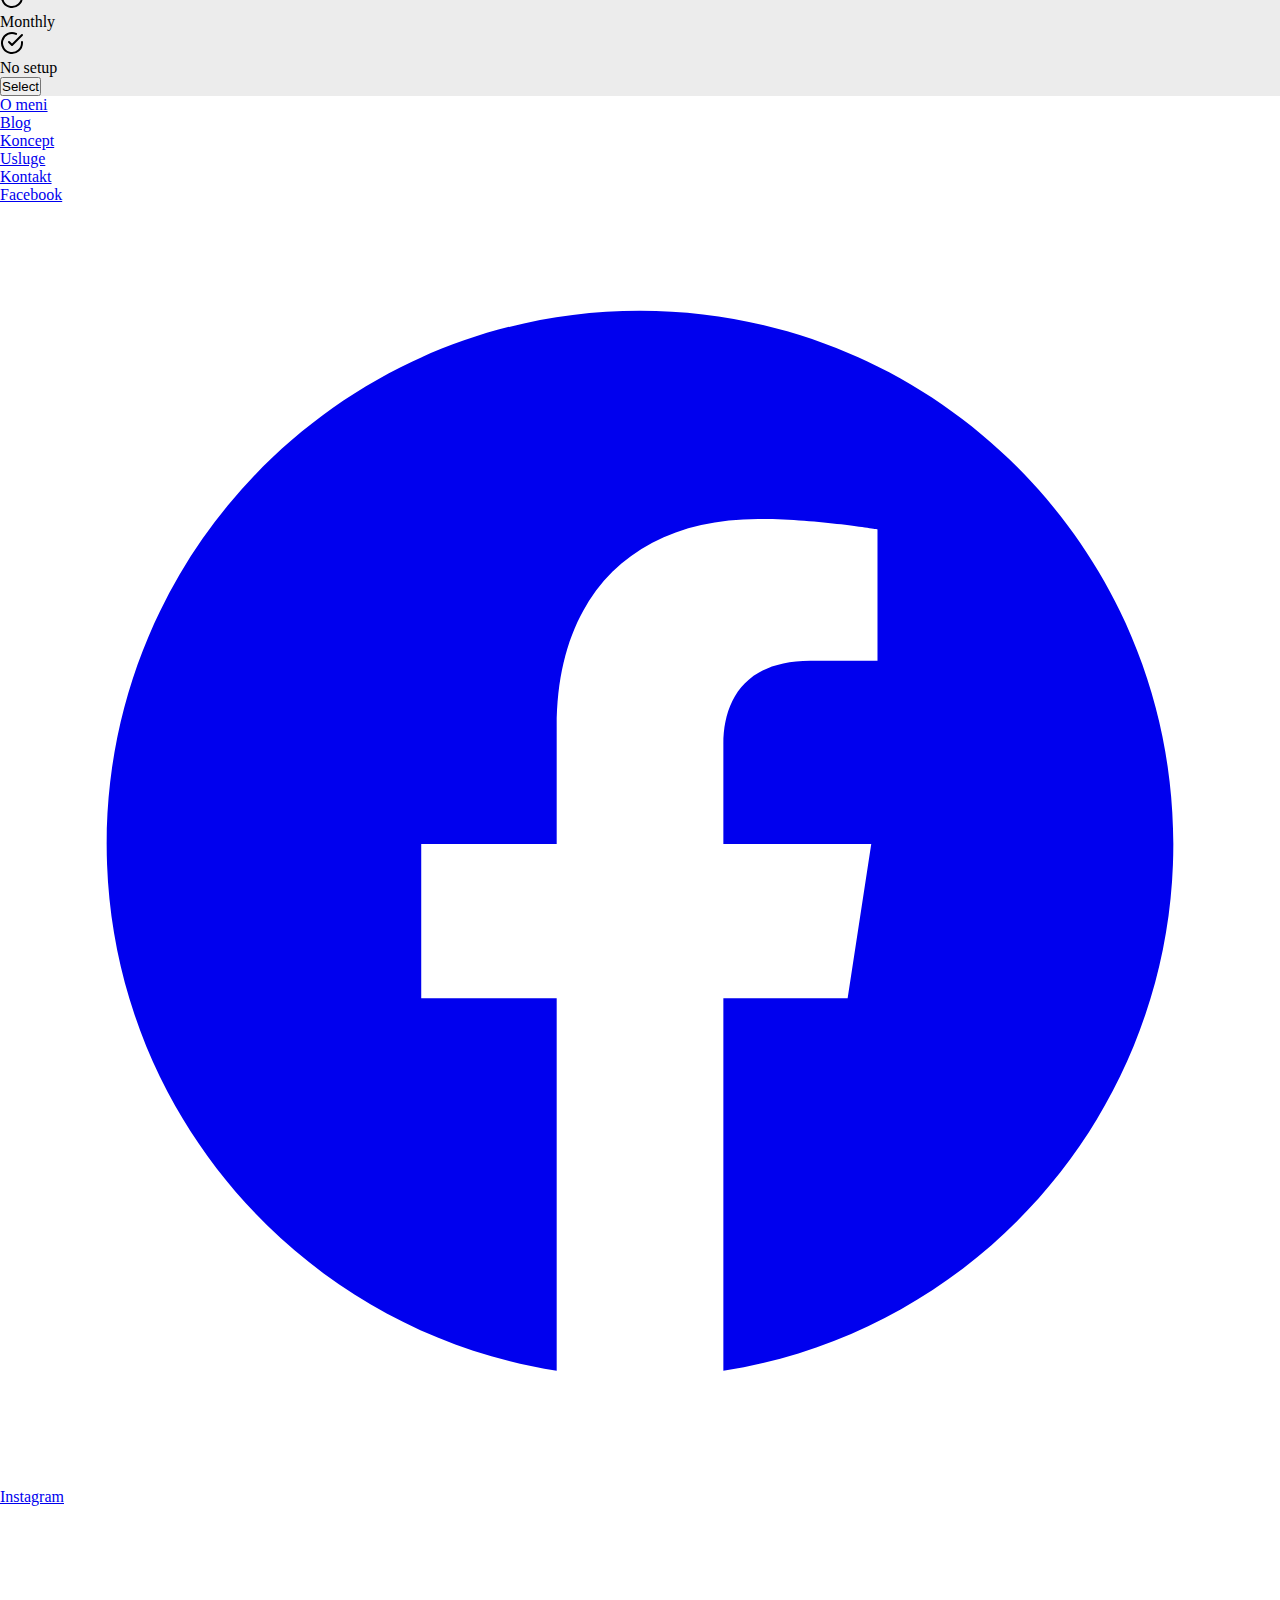
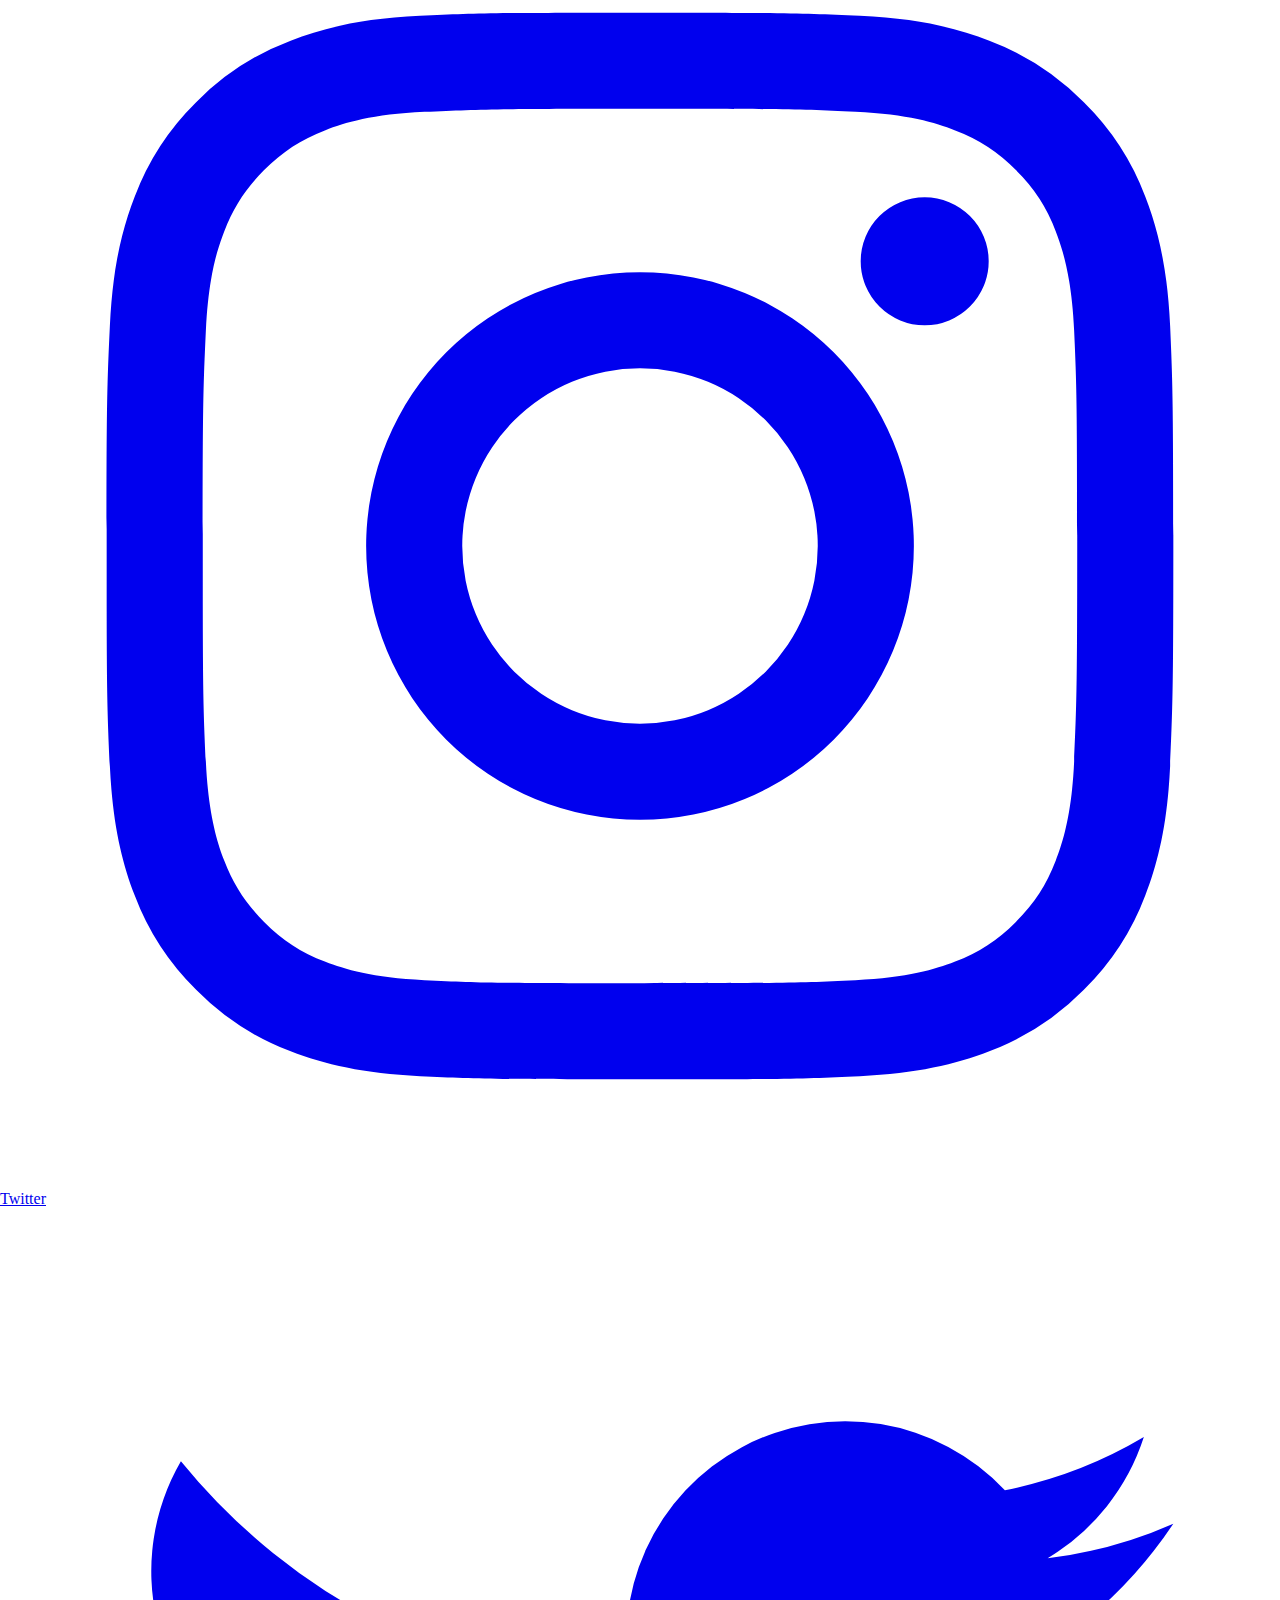
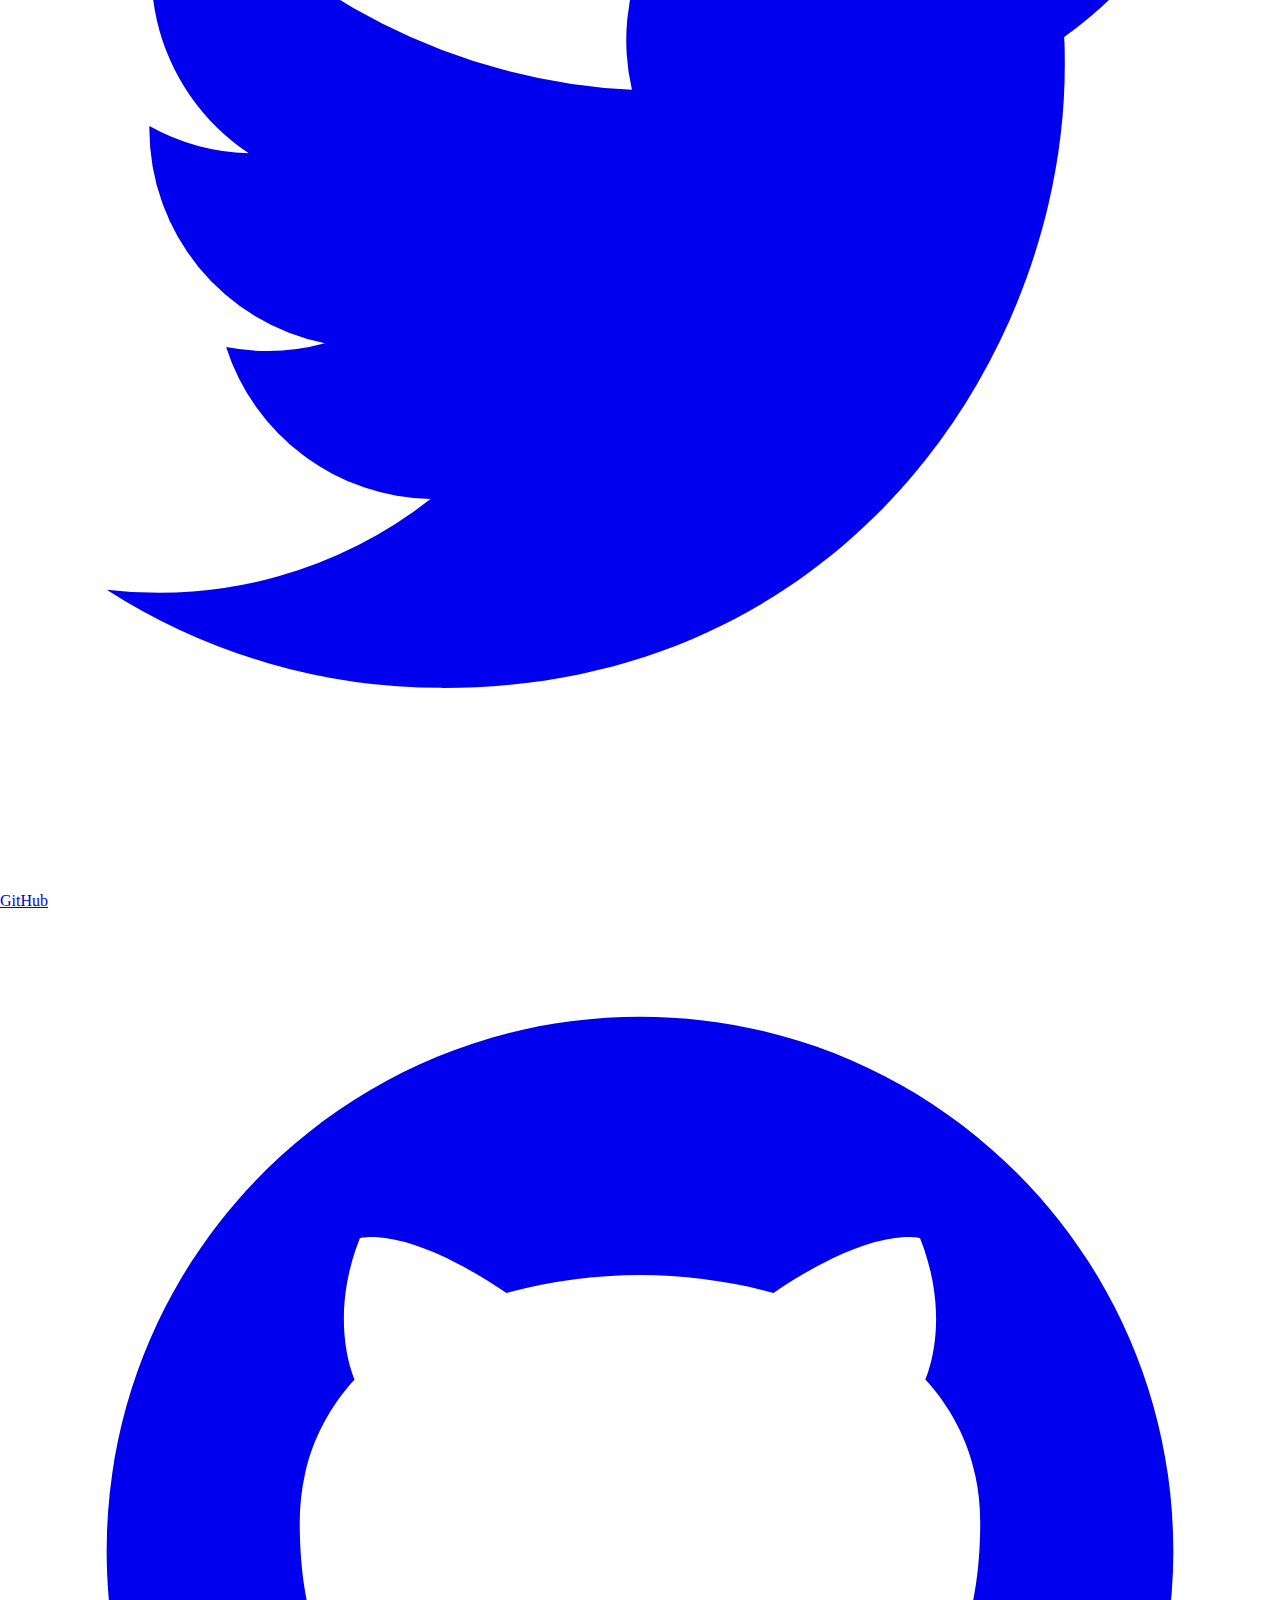
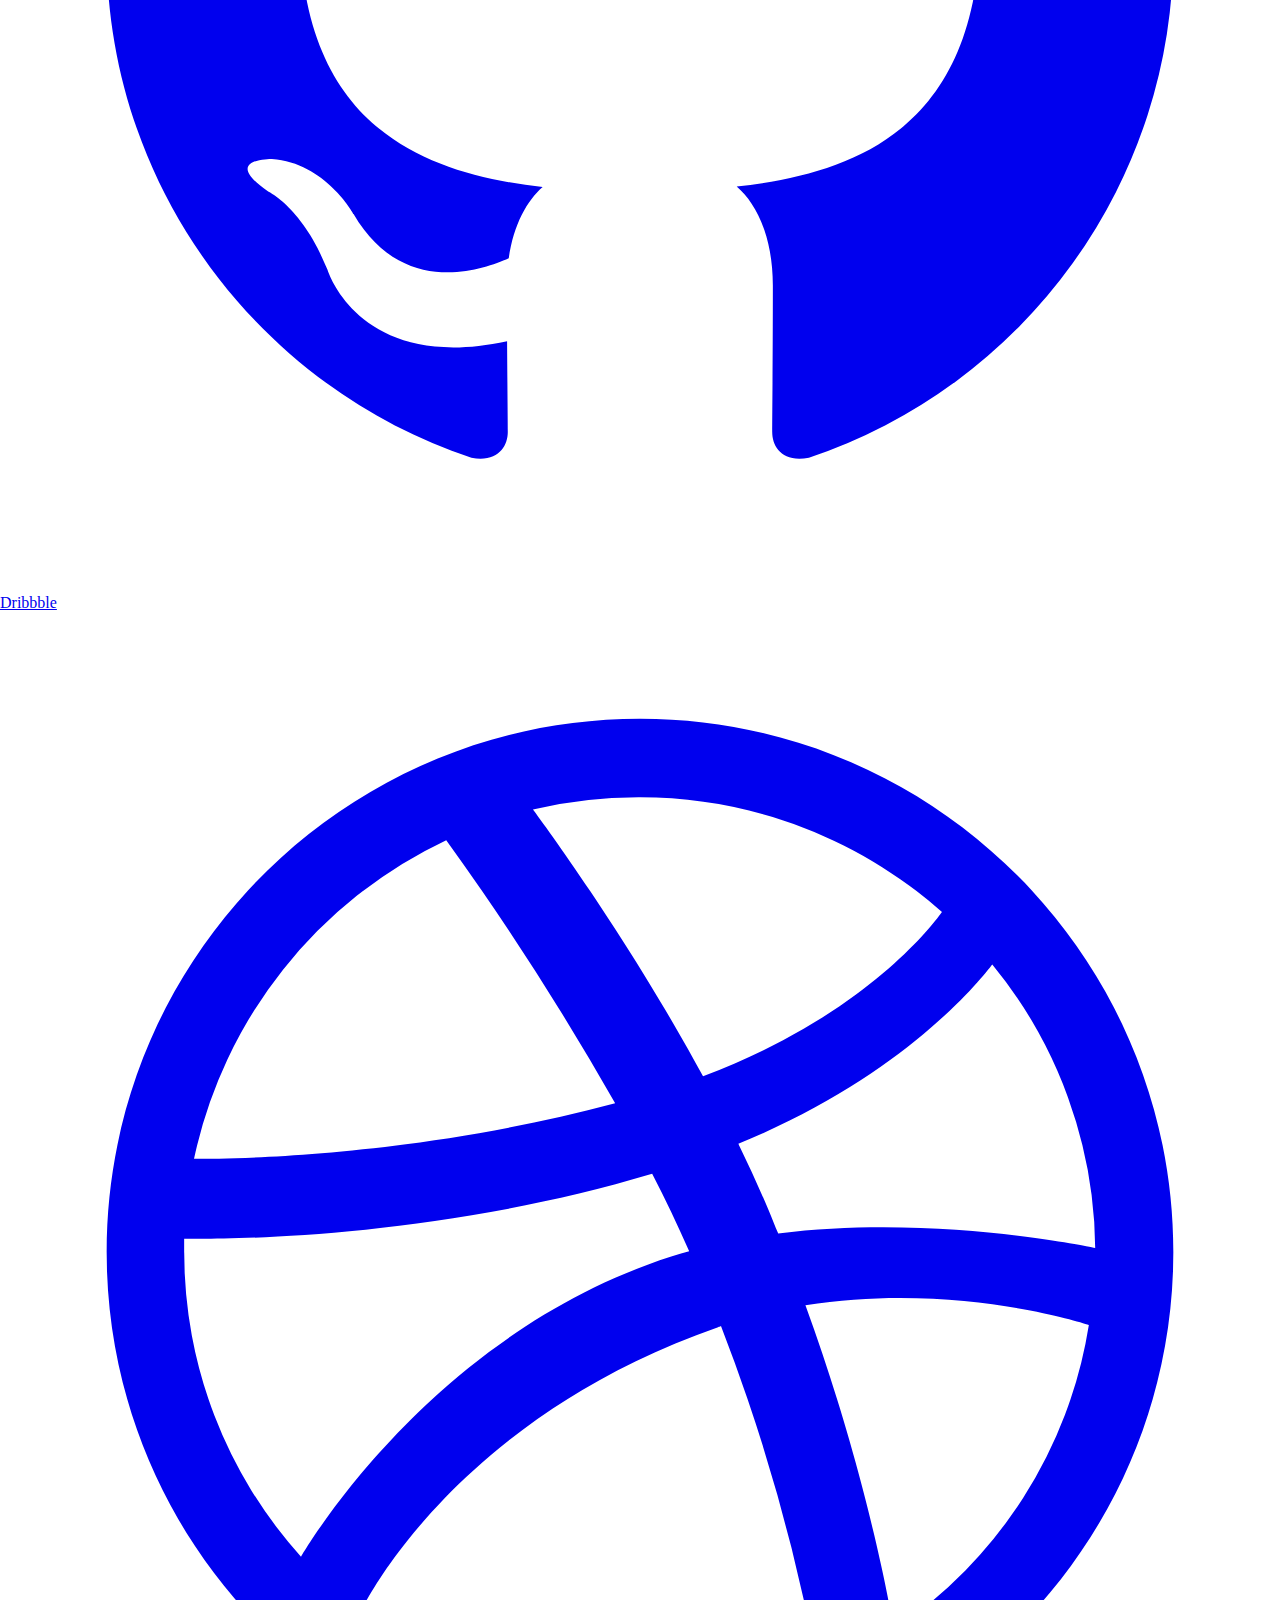
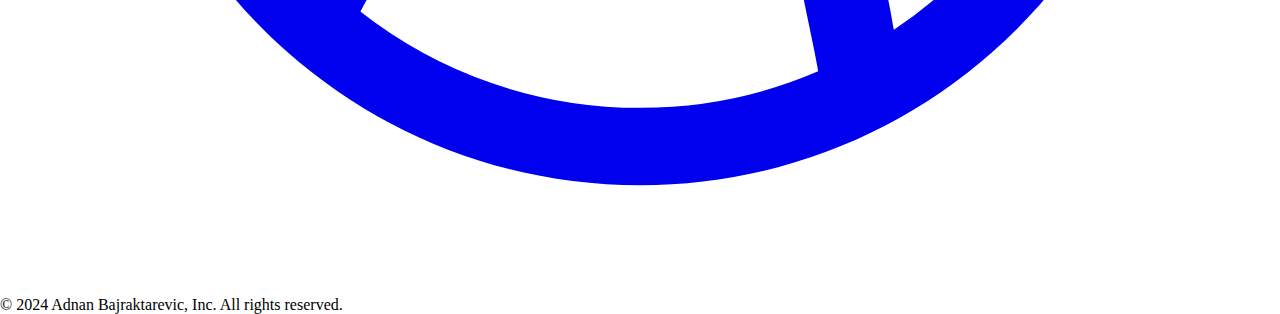
==== commit c8262e32: "update section 1 font" ====
--- a/index.html
+++ b/index.html
@@ -14,6 +14,7 @@
 <link href="https://fonts.googleapis.com/css2?family=Anton&family=Fjalla+One&family=Inter:wght@500&family=Roboto&display=swap" rel="stylesheet">
 <link href="https://fonts.googleapis.com/css2?family=Anton&family=Fjalla+One&family=Inter:wght@500&family=Roboto&family=Yellowtail&display=swap" rel="stylesheet">
 <script src="https://cdn.tailwindcss.com"></script>
+<link href="https://fonts.googleapis.com/css2?family=Fjalla+One&display=swap" rel="stylesheet">
 
 <body>
     
@@ -39,8 +40,8 @@
             </ul> 
             <div class="scroll-loader"></div>
     </header>
-    <section class="section1" id="section1"> <!--SEKCIJA 1 SA MAIN SLIKOM-->
-        <h1><span class="animate fadeInLeft delay-400">POSTANI</span> <span class="colorful animate fadeInLeft delay-600">NAJBOLJA</span> <span class="animate fadeInLeft delay-800">VERZIJA</span>  <span class="spec-span animate fadeInLeft delay-1000">SEBE <span ></span></h1>
+    <section class="section1 font-fjalla-one font-sans text-2xl font-bold "  id="section1"> <!--SEKCIJA 1 SA MAIN SLIKOM-->
+        <h1 class="flex flex-col gap-10" ><span class="animate fadeInLeft delay-400">POSTANI</span> <span class="colorful animate fadeInLeft delay-600">NAJBOLJA</span> <span class="animate fadeInLeft delay-800">VERZIJA</span>  <span class="spec-span animate fadeInLeft delay-1000">SEBE <span ></span></h1>
         <a href="#section2"  class="dwn-btn "><i class="fa-solid fa-angle-up fa-fingerprint"></i></i> </a></h1>
             
             
@@ -442,7 +443,7 @@
     
 
 </div>
-
+<script defer src="fonts.js"></script>
 <script defer src="scroll.js" ></script>
 <script defer src="burgermenu.js"></script>
 <script defer src="height.js"></script>
--- a/style.css
+++ b/style.css
@@ -173,6 +173,7 @@
     width: 100%;
     height: 100vh;
     display: flex;
+    
     justify-content: center;
     padding: 5rem;
     background-image: linear-gradient(78deg, rgba(41, 41, 41, 0.418) 6%, rgba(255, 0, 0, 0) 92%), url("pexels-victor-freitas-8411302.jpg");
@@ -201,12 +202,11 @@
     transform: translate(-30%, -50%);
     padding-left: 1rem;
     border-left: 15px solid rgb(255, 136, 0);
-
-    display: flex;
+    
     column-gap: 2rem;
-    flex-direction: column;
+    
     width: 50%;
-    width: -moz-fit-content;
+   
     
     
     padding: 2rem;
@@ -218,6 +218,7 @@
 .section1 h1 span {
     font-size: clamp(4rem, 8vw, 6rem);
     font-family: 'Fjalla One', sans-serif;
+   
 
 
 }
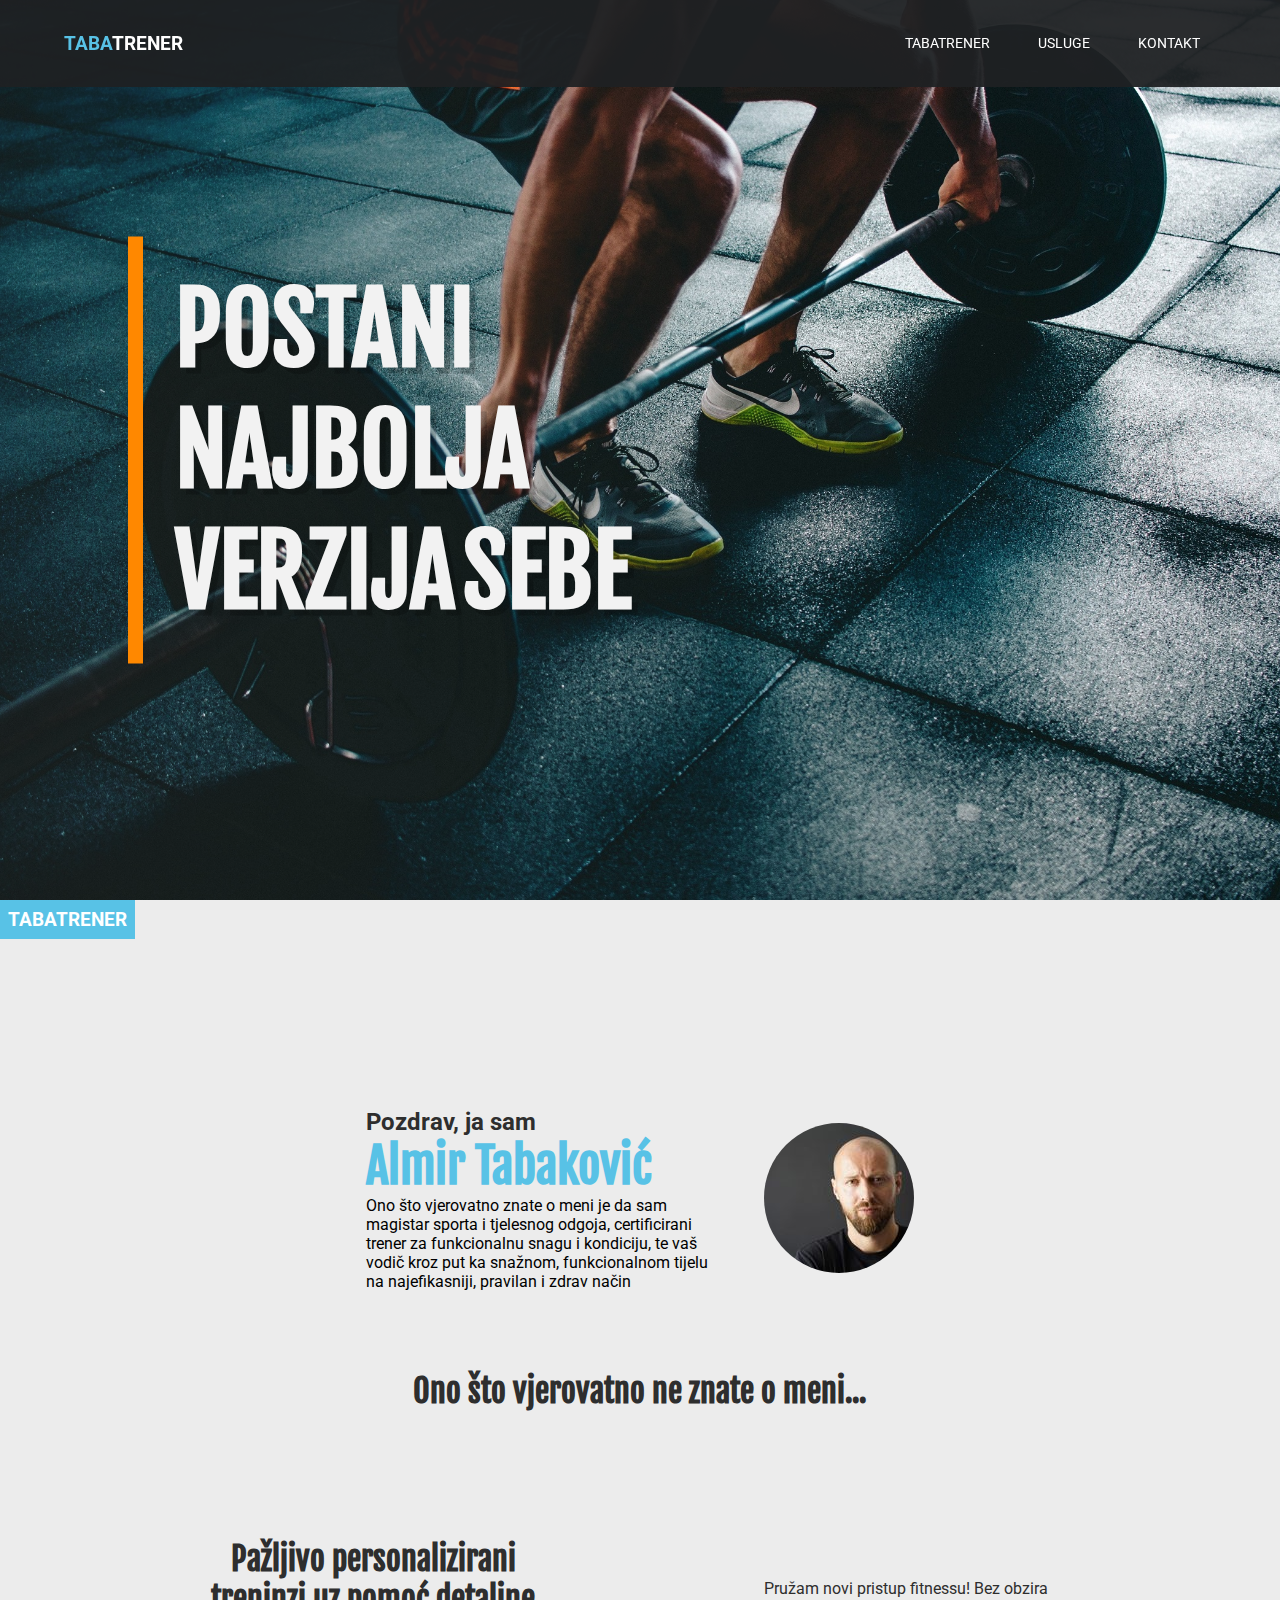
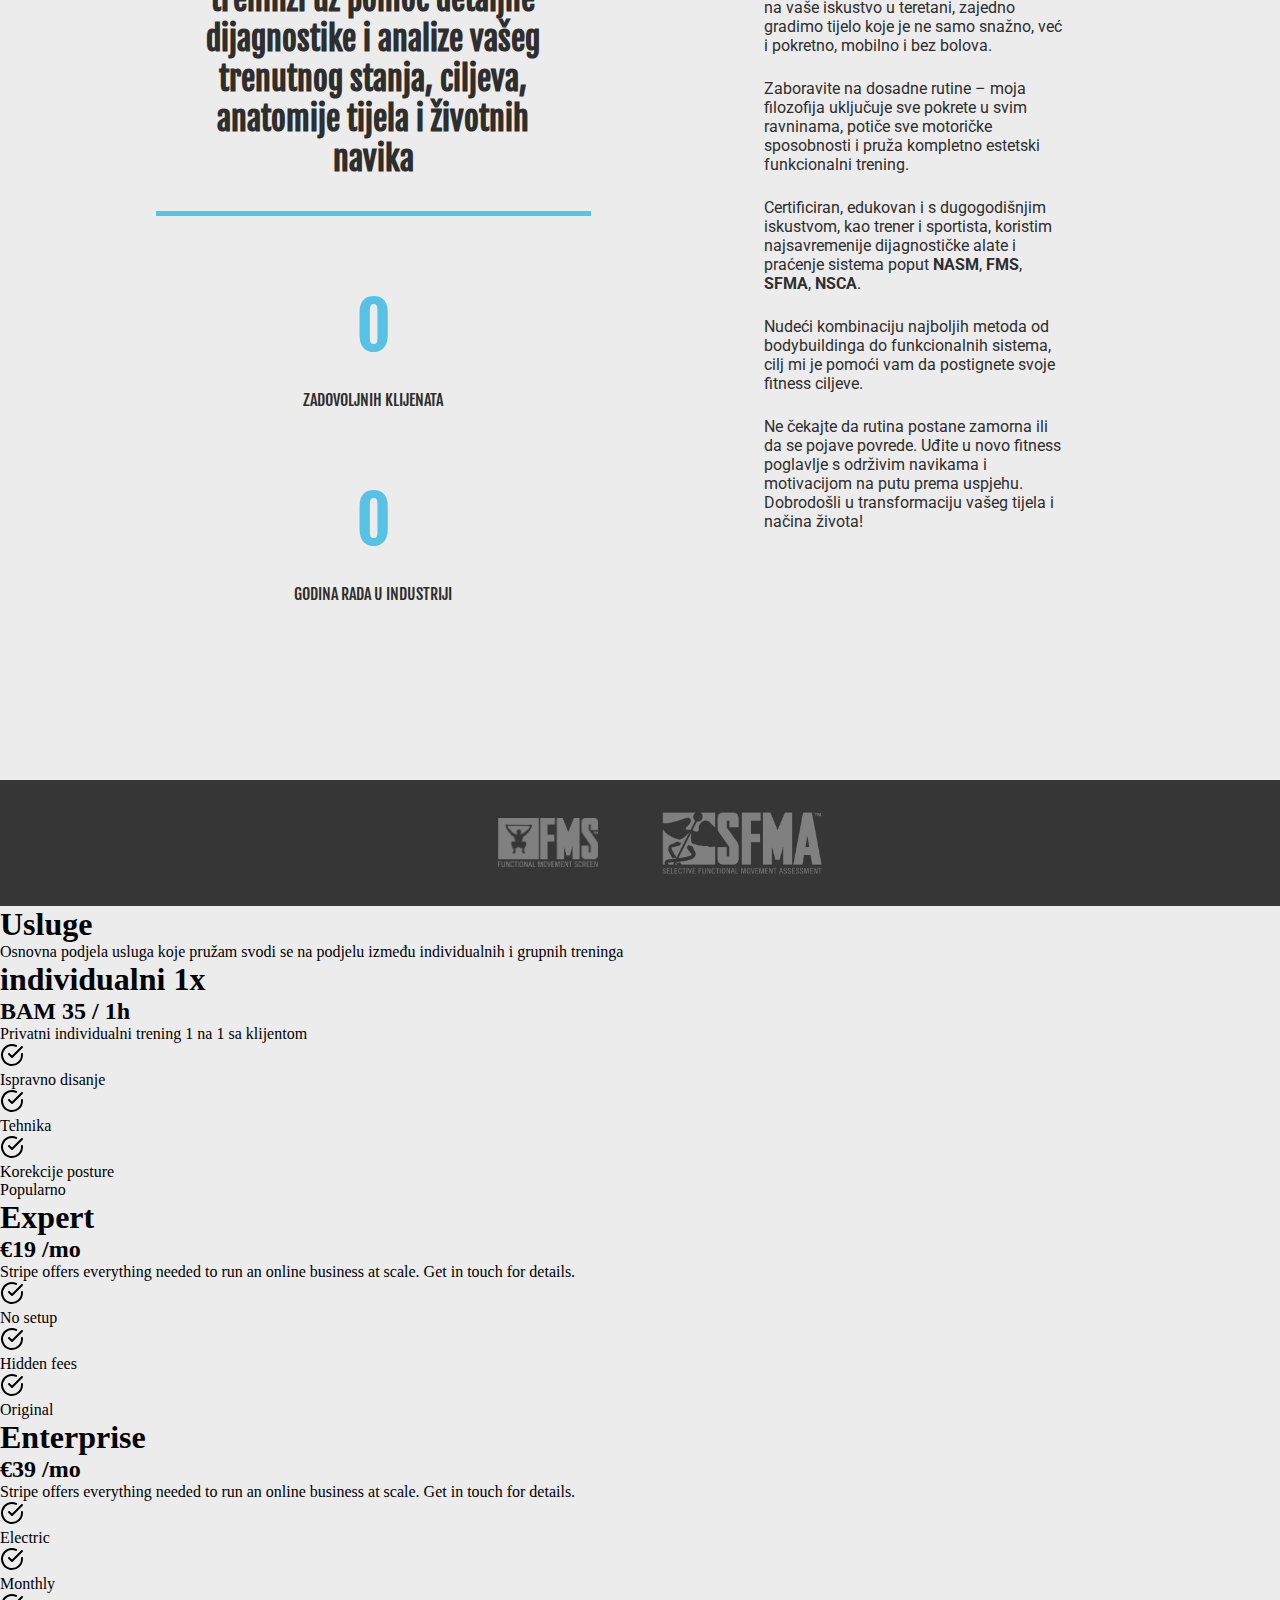
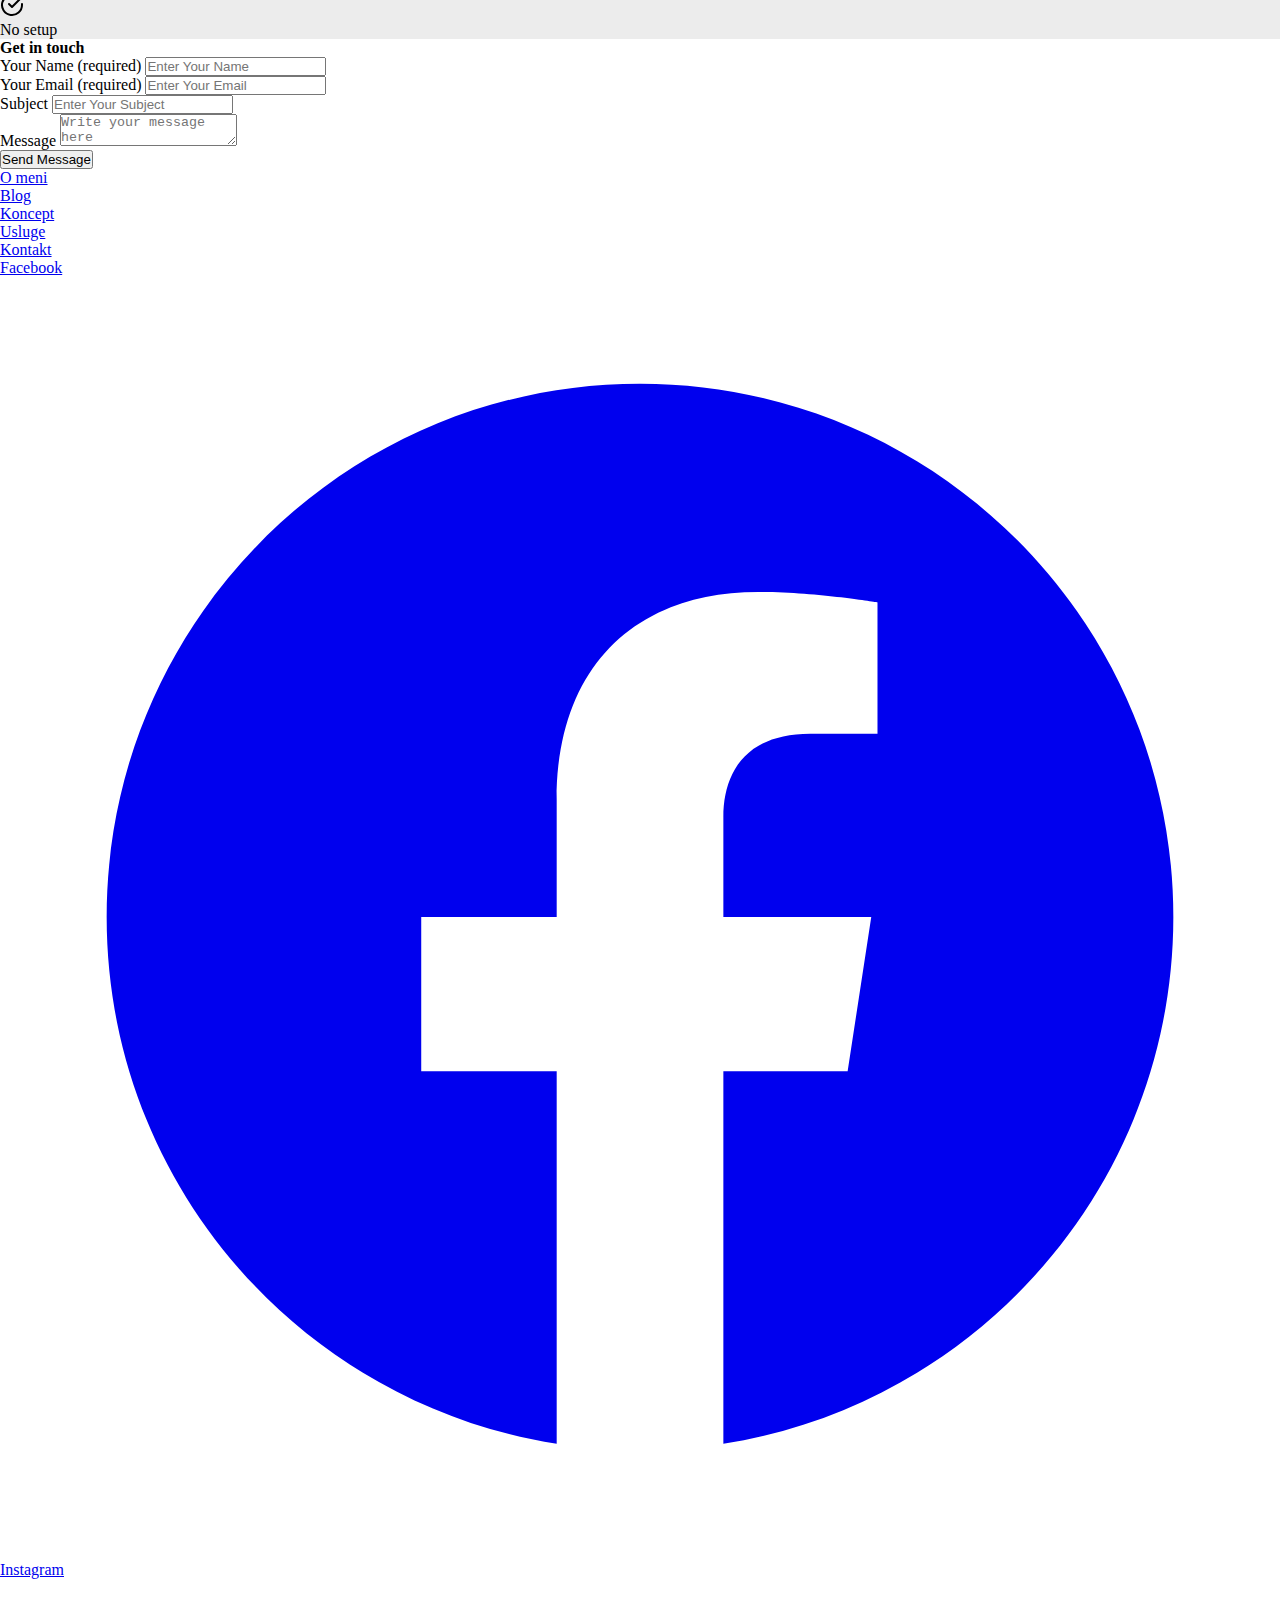
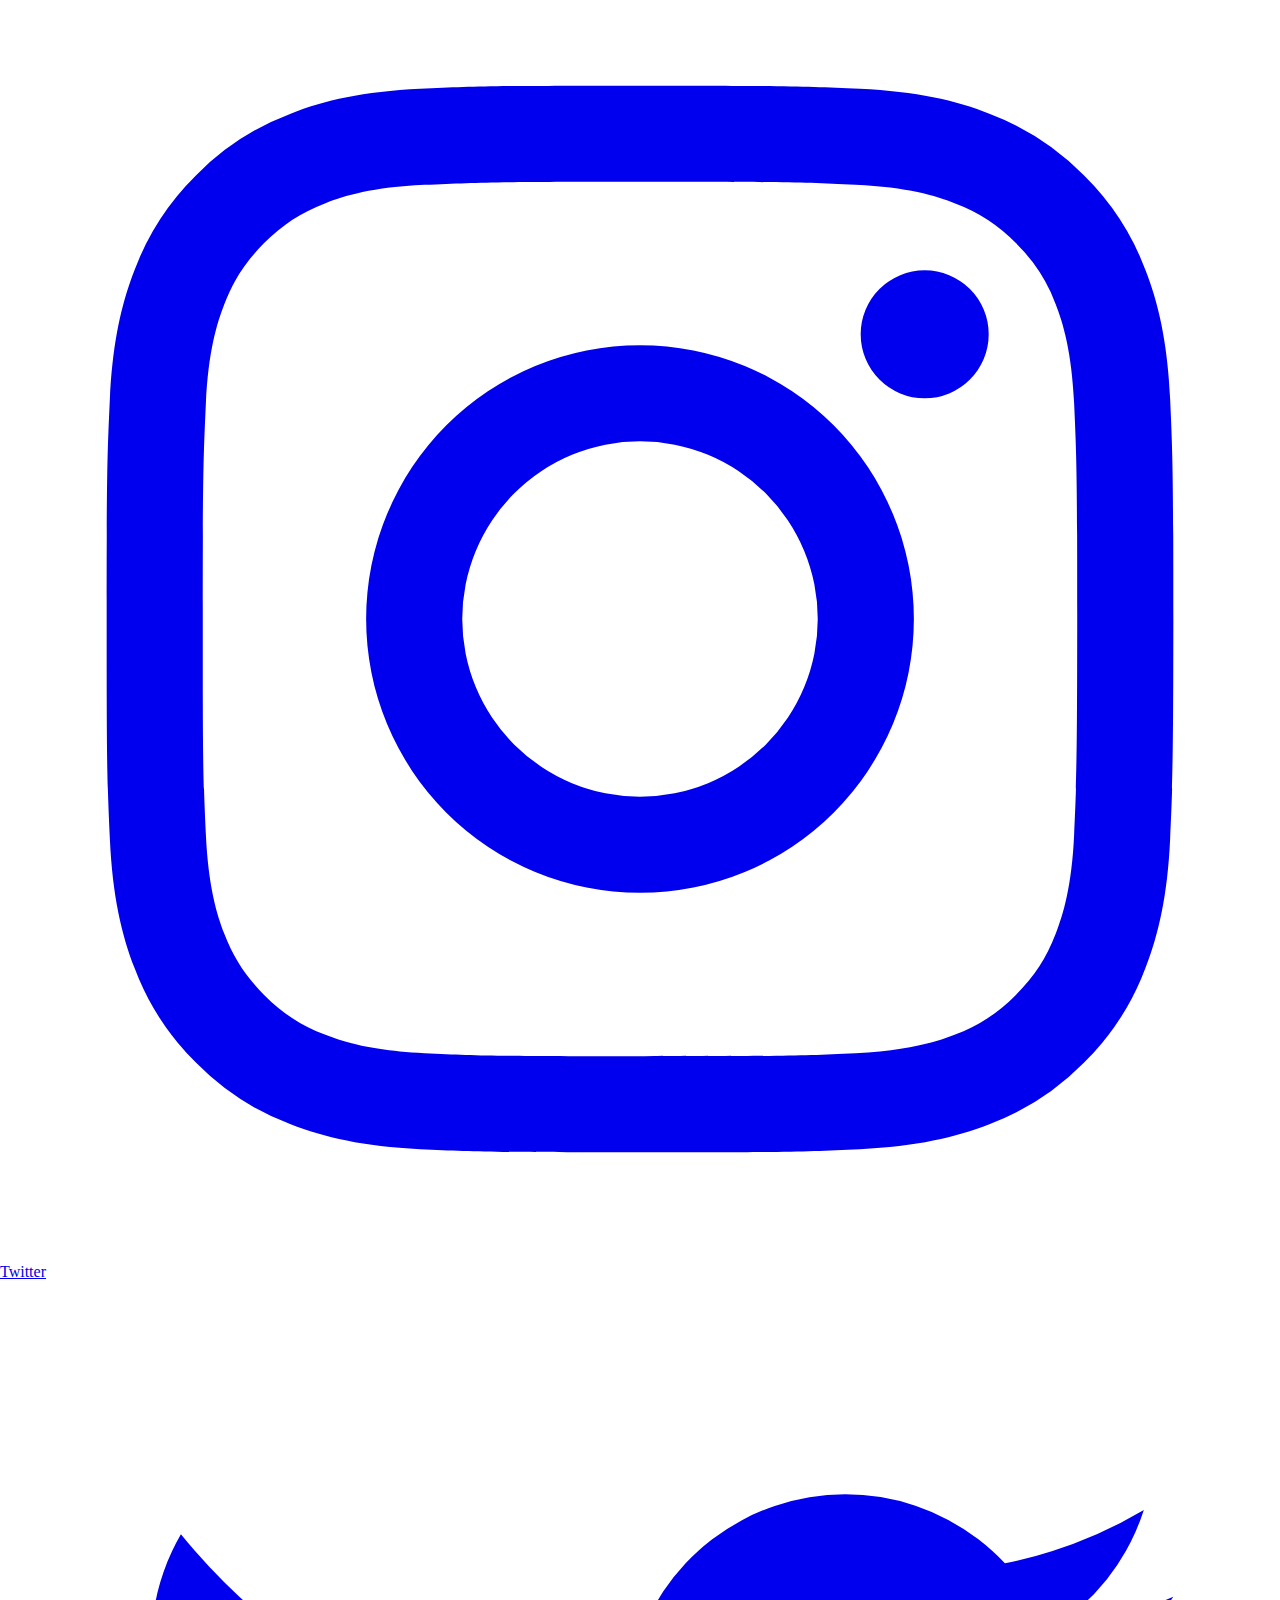
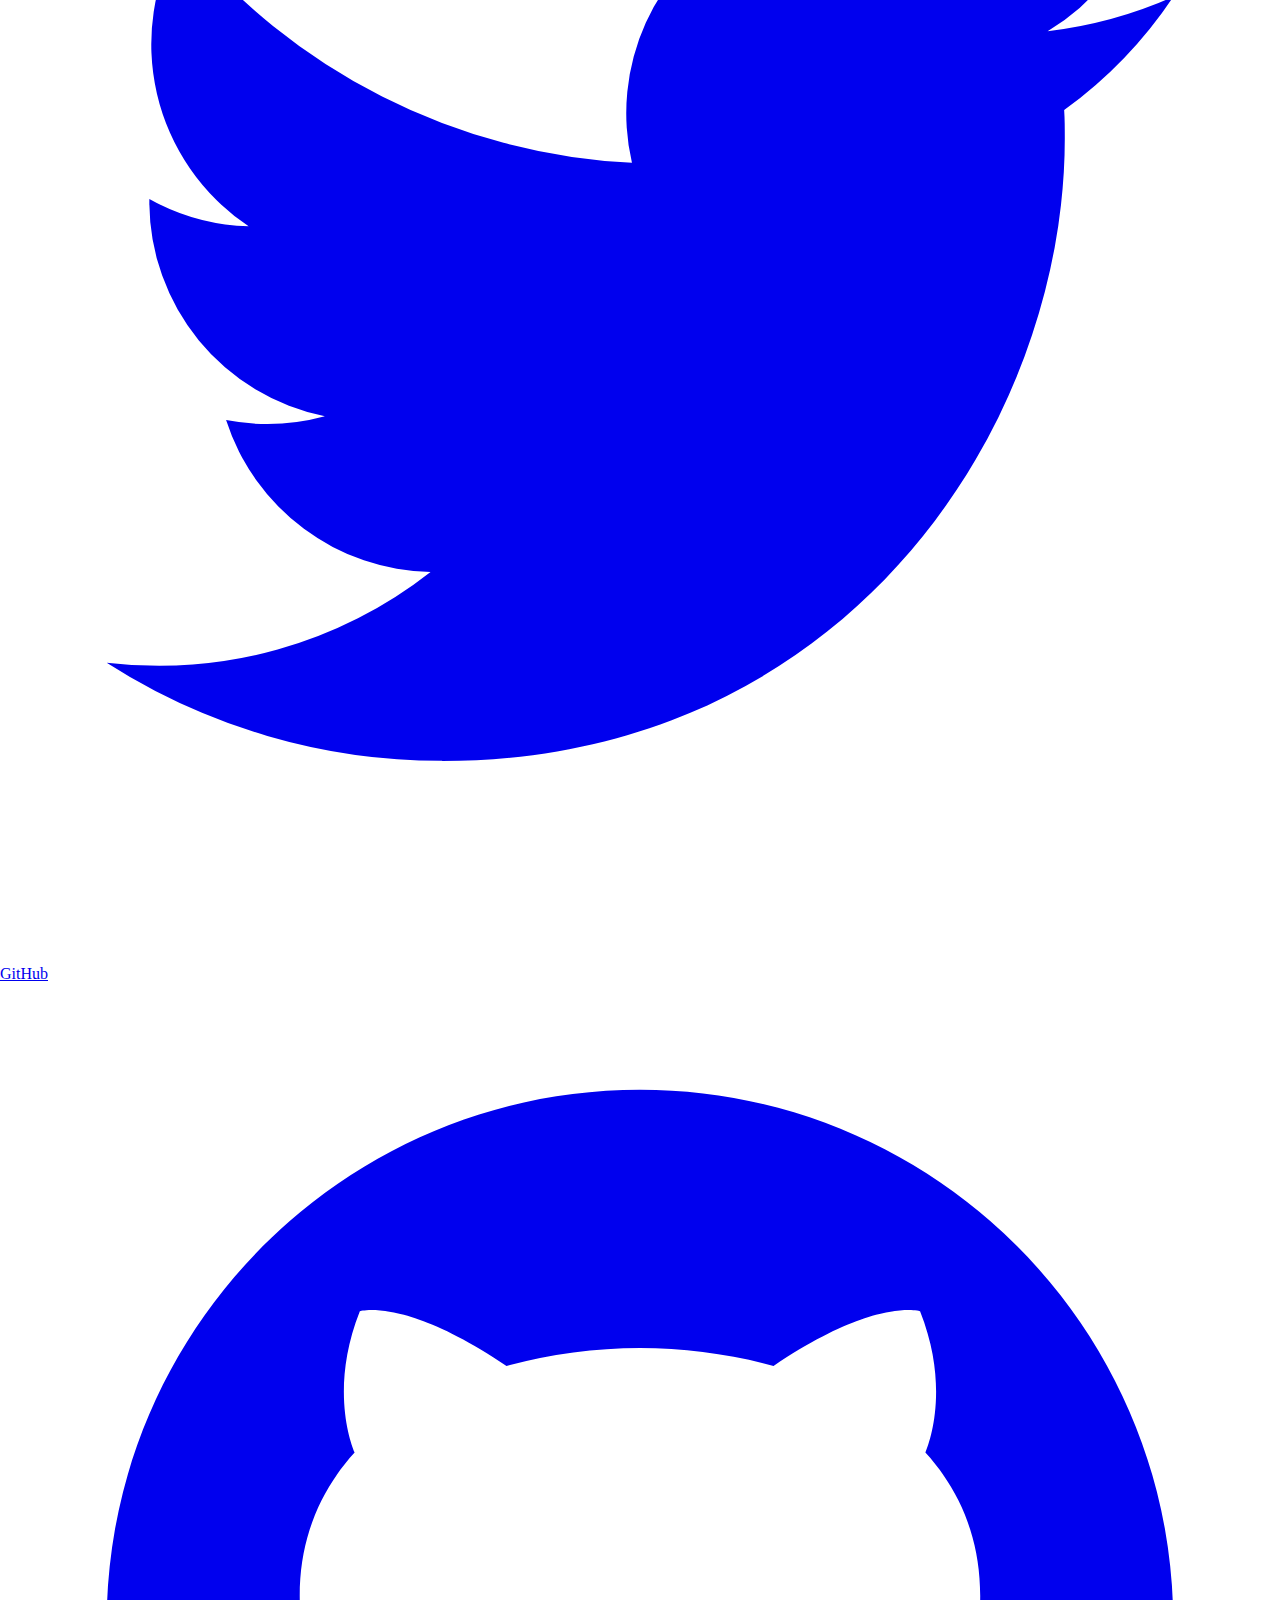
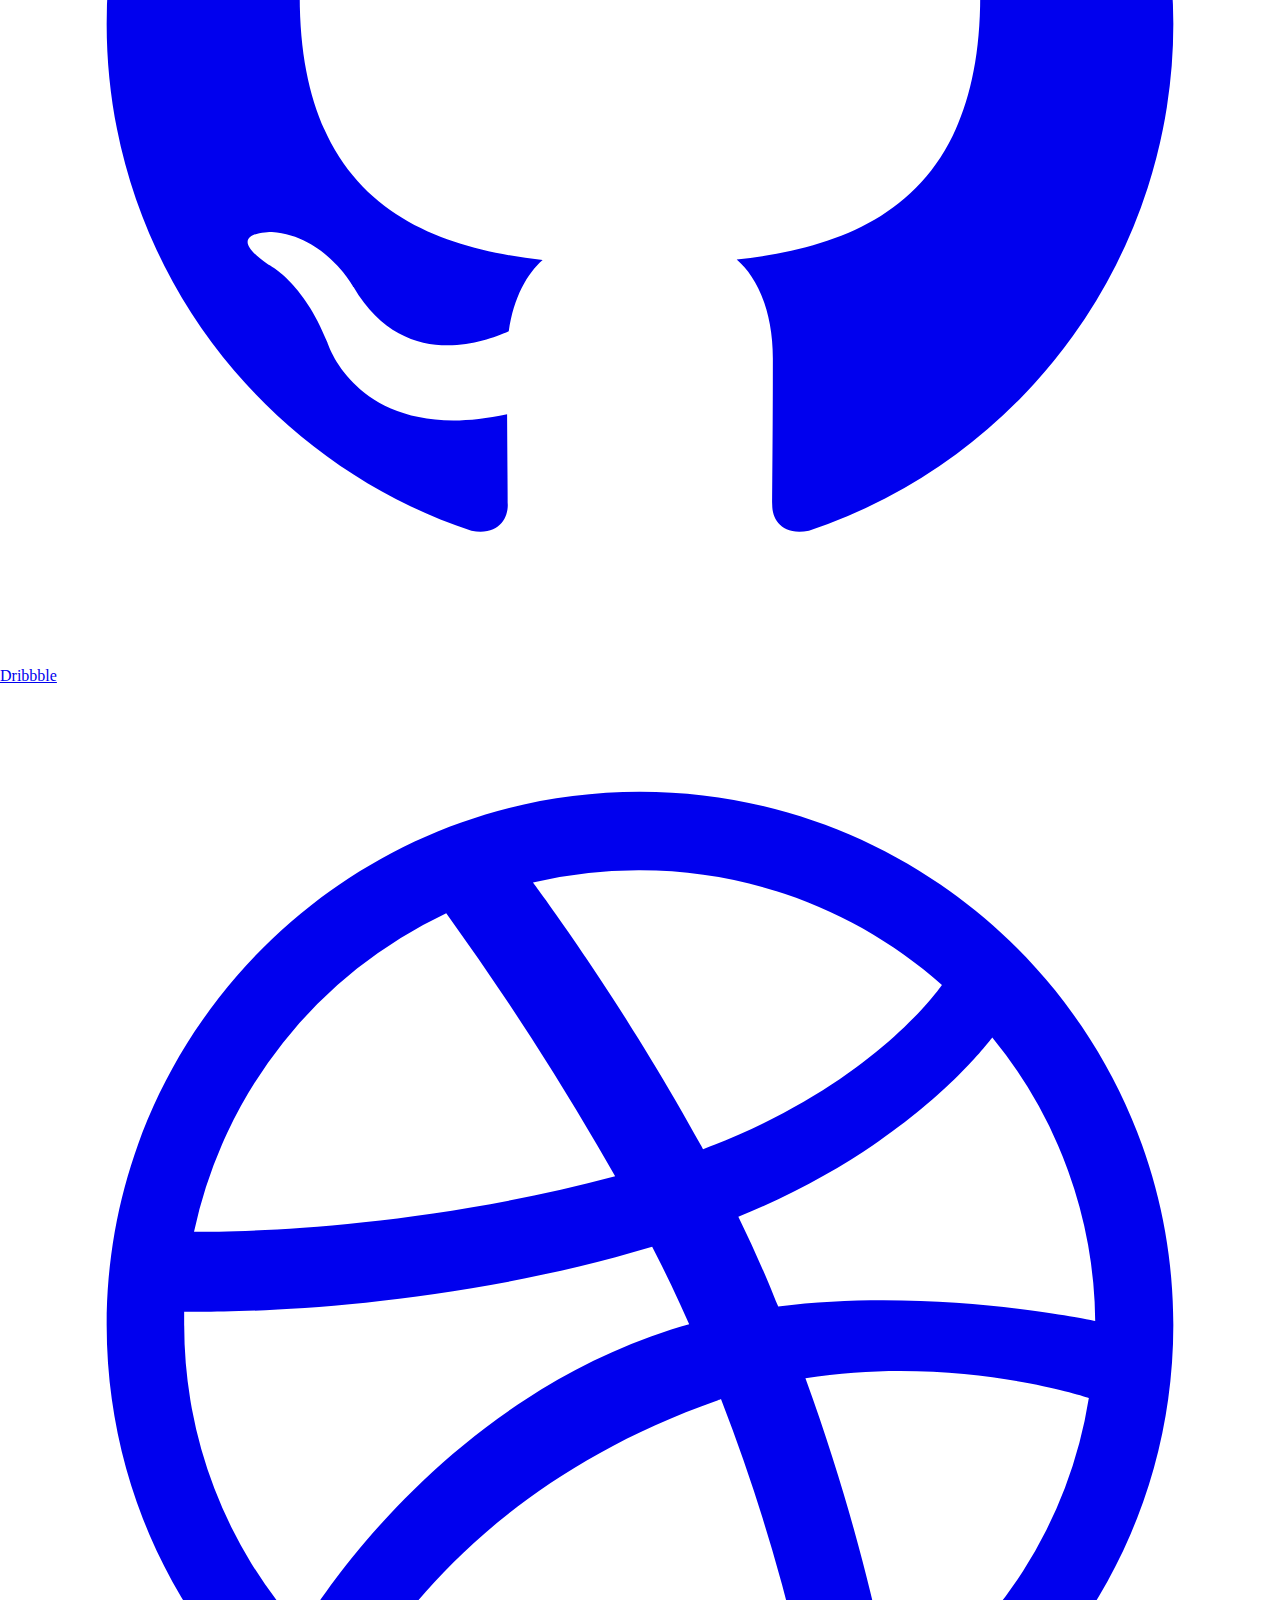
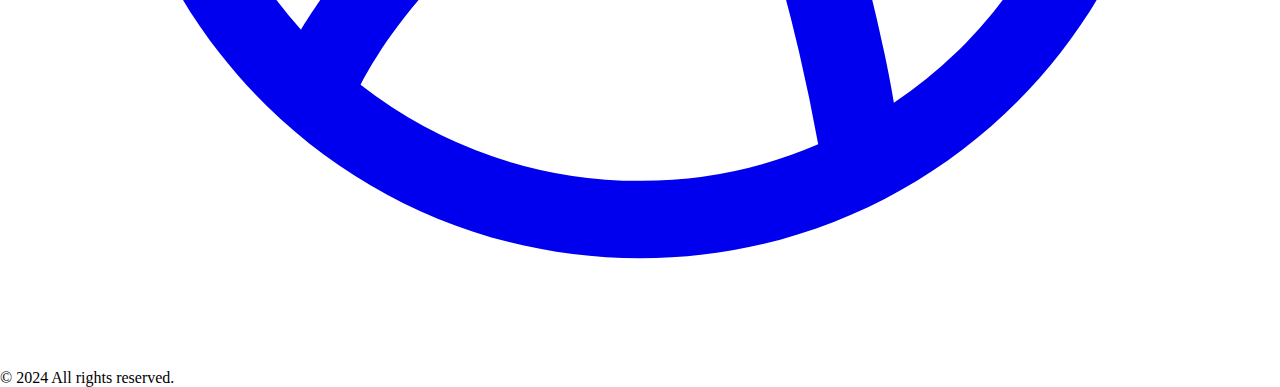
==== commit 4e03f515: "Update index.html" ====
--- a/index.html
+++ b/index.html
@@ -222,16 +222,12 @@
                   </ul>
                 </div>
                 <div class="block flex items-center p-8  uppercase">
-                  <button class="mt-3 text-lg font-semibold 
-        bg-black w-full text-white rounded-lg 
-        px-6 py-3 block shadow-xl hover:bg-gray-700">
-        Select
-    </button>
+     
                 </div>
               </div>
             </div>
             <div class="w-full max-w-md sm:w-2/3 lg:w-1/3 sm:my-5 my-8 relative z-10 bg-white rounded-lg shadow-lg">
-              <div class="text-sm leading-none rounded-t-lg bg-blue-300 text-black font-semibold uppercase py-4 text-center tracking-wide">
+              <div class="text-sm leading-none rounded-t-lg bg-sky-400 text-black font-semibold uppercase py-4 text-center tracking-wide">
                 Popularno
               </div>
               <div class="block text-left text-sm sm:text-md max-w-sm mx-auto mt-2 text-black px-8 lg:px-6">
@@ -276,11 +272,7 @@
               </div>
     
               <div class="block flex items-center p-8  uppercase">
-                <button class="mt-3 text-lg font-semibold 
-        bg-black w-full text-white rounded-lg 
-        px-6 py-3 block shadow-xl hover:bg-gray-700">
-        Select
-    </button>
+      
               </div>
             </div>
             <div class="w-11/12 max-w-sm sm:w-3/5 lg:w-1/3 sm:my-5 my-8 relative z-0 rounded-lg shadow-lg md:-ml-4">
@@ -354,11 +346,7 @@
                 </div>
     
                 <div class="block flex items-center p-8  uppercase">
-                  <button class="mt-3 text-lg font-semibold 
-        bg-black w-full text-white rounded-lg 
-        px-6 py-3 block shadow-xl hover:bg-gray-700">
-        Select
-    </button>
+       
                 </div>
               </div>
             </div>
@@ -369,13 +357,112 @@
 
     
  </section>
+
+ <section class="section5 pt-10 "><div class="mx-auto max-w-[1920px] px-4 md:px-8 2xl:px-16">
+  <div class="md:w-full lg:w-full 2xl:w-4/6 flex h-full ltr:md:ml-7 rtl:md:mr-7 flex-col ltr:lg:pl-7 rtl:lg:pr-7">
+    <div class="flex pb-7 md:pb-9 mt-7 md:-mt-1.5">
+      <h4 class="text-2xl 2xl:text-3xl font-bold text-heading">
+        Get in touch
+      </h4>
+    </div>
+    <form
+      class="w-full mx-auto flex flex-col justify-center "
+      noValidate
+    >
+      <div class="flex flex-col space-y-5">
+        <div class="flex flex-col md:flex-row space-y-5 md:space-y-0 gap-4">
+          <div class="w-full md:w-1/2 ">
+            <label
+              htmlFor="name"
+              class="block text-gray-600 font-semibold text-sm leading-none mb-3 cursor-pointer"
+            >
+              Your Name (required)
+            </label>
+            <input
+              id="name"
+              name="name"
+              type="text"
+              placeholder="Enter Your Name"
+              class="py-2 px-4 md:px-5 w-full appearance-none transition duration-150 ease-in-out border text-input text-xs lg:text-sm font-body placeholder-body min-h-12 transition duration-200 ease-in-out bg-white border-gray-300 focus:outline-none focus:border-heading h-11 md:h-12"
+              autoComplete="off"
+              spellCheck="false"
+              aria-invalid="false"
+            />
+          </div>
+          <div class="w-full md:w-1/2 ltr:md:ml-2.5 rtl:md:mr-2.5 ltr:lg:ml-5 rtl:lg:mr-5 mt-2 md:mt-0">
+            <label
+              htmlFor="email"
+              class="block text-gray-600 font-semibold text-sm leading-none mb-3 cursor-pointer"
+            >
+              Your Email (required)
+            </label>
+            <input
+              id="email"
+              name="email"
+              type="email"
+              placeholder="Enter Your Email"
+              class="py-2 px-4 md:px-5 w-full appearance-none transition duration-150 ease-in-out border text-input text-xs lg:text-sm font-body placeholder-body min-h-12 transition duration-200 ease-in-out bg-white border-gray-300 focus:outline-none focus:border-heading h-11 md:h-12"
+              autoComplete="off"
+              spellCheck="false"
+              aria-invalid="false"
+            />
+          </div>
+        </div>
+        <div class="relative">
+          <label
+            htmlFor="subject"
+            class="block text-gray-600 font-semibold text-sm leading-none mb-3 cursor-pointer"
+          >
+            Subject
+          </label>
+          <input
+            id="subject"
+            name="subject"
+            type="text"
+            placeholder="Enter Your Subject"
+            class="py-2 px-4 md:px-5 w-full appearance-none transition duration-150 ease-in-out border text-input text-xs lg:text-sm font-body placeholder-body min-h-12 transition duration-200 ease-in-out bg-white border-gray-300 focus:outline-none focus:border-heading h-11 md:h-12"
+            autoComplete="off"
+            spellCheck="false"
+            aria-invalid="false"
+          />
+        </div>
+        <div class="relative mb-4">
+          <label
+            htmlFor="message"
+            class="block text-gray-600 font-semibold text-sm leading-none mb-3"
+          >
+            Message
+          </label>
+          <textarea
+            id="message"
+            name="message"
+            class="px-4 py-3 flex items-center w-full appearance-none transition duration-300 ease-in-out text-heading text-sm focus:outline-none focus:ring-0 bg-white border border-gray-300 focus:shadow focus:outline-none focus:border-heading placeholder-body"
+            autoComplete="off"
+            spellCheck="false"
+            rows={4}
+            placeholder="Write your message here"
+          ></textarea>
+        </div>
+        <div class="relative">
+          <button
+            data-variant="flat"
+            class="text-[13px] md:text-sm leading-4 inline-flex items-center cursor-pointer transition ease-in-out duration-300 font-semibold font-body text-center justify-center border-0 border-transparent placeholder-white focus-visible:outline-none focus:outline-none  bg-black text-white px-5 md:px-6 lg:px-8 py-4 md:py-3.5 lg:py-4 hover:text-white hover:bg-gray-600 hover:shadow-cart h-12 lg:h-14 mt-1 text-sm lg:text-base w-full sm:w-auto"
+            type="submit"
+          >
+            Send Message
+          </button>
+        </div>
+      </div>
+    </form>
+  </div>
+</div></section>
  
 <!-- Foooter -->
 <section class="bg-white">
   <div class="max-w-screen-xl px-4 py-12 mx-auto space-y-8 overflow-hidden sm:px-6 lg:px-8">
       <nav class="flex flex-wrap justify-center -mx-5 -my-2">
           <div class="px-5 py-2">
-              <a href="#" class="text-base leading-6 text-gray-500 hover:text-gray-900">
+              <a href="#section2" class="text-base leading-6 text-gray-500 hover:text-gray-900">
                   O meni
               </a>
           </div>
@@ -408,7 +495,7 @@
                   <path fill-rule="evenodd" d="M22 12c0-5.523-4.477-10-10-10S2 6.477 2 12c0 4.991 3.657 9.128 8.438 9.878v-6.987h-2.54V12h2.54V9.797c0-2.506 1.492-3.89 3.777-3.89 1.094 0 2.238.195 2.238.195v2.46h-1.26c-1.243 0-1.63.771-1.63 1.562V12h2.773l-.443 2.89h-2.33v6.988C18.343 21.128 22 16.991 22 12z" clip-rule="evenodd"></path>
               </svg>
           </a>
-          <a href="#" class="text-gray-400 hover:text-gray-500">
+          <a href="https://www.instagram.com/tabatrener/" class="text-gray-400 hover:text-gray-500">
               <span class="sr-only">Instagram</span>
               <svg class="w-6 h-6" aria-hidden="true" fill="currentColor" viewBox="0 0 24 24">
                   <path fill-rule="evenodd" d="M12.315 2c2.43 0 2.784.013 3.808.06 1.064.049 1.791.218 2.427.465a4.902 4.902 0 011.772 1.153 4.902 4.902 0 011.153 1.772c.247.636.416 1.363.465 2.427.048 1.067.06 1.407.06 4.123v.08c0 2.643-.012 2.987-.06 4.043-.049 1.064-.218 1.791-.465 2.427a4.902 4.902 0 01-1.153 1.772 4.902 4.902 0 01-1.772 1.153c-.636.247-1.363.416-2.427.465-1.067.048-1.407.06-4.123.06h-.08c-2.643 0-2.987-.012-4.043-.06-1.064-.049-1.791-.218-2.427-.465a4.902 4.902 0 01-1.772-1.153 4.902 4.902 0 01-1.153-1.772c-.247-.636-.416-1.363-.465-2.427-.047-1.024-.06-1.379-.06-3.808v-.63c0-2.43.013-2.784.06-3.808.049-1.064.218-1.791.465-2.427a4.902 4.902 0 011.153-1.772A4.902 4.902 0 015.45 2.525c.636-.247 1.363-.416 2.427-.465C8.901 2.013 9.256 2 11.685 2h.63zm-.081 1.802h-.468c-2.456 0-2.784.011-3.807.058-.975.045-1.504.207-1.857.344-.467.182-.8.398-1.15.748-.35.35-.566.683-.748 1.15-.137.353-.3.882-.344 1.857-.047 1.023-.058 1.351-.058 3.807v.468c0 2.456.011 2.784.058 3.807.045.975.207 1.504.344 1.857.182.466.399.8.748 1.15.35.35.683.566 1.15.748.353.137.882.3 1.857.344 1.054.048 1.37.058 4.041.058h.08c2.597 0 2.917-.01 3.96-.058.976-.045 1.505-.207 1.858-.344.466-.182.8-.398 1.15-.748.35-.35.566-.683.748-1.15.137-.353.3-.882.344-1.857.048-1.055.058-1.37.058-4.041v-.08c0-2.597-.01-2.917-.058-3.96-.045-.976-.207-1.505-.344-1.858a3.097 3.097 0 00-.748-1.15 3.098 3.098 0 00-1.15-.748c-.353-.137-.882-.3-1.857-.344-1.023-.047-1.351-.058-3.807-.058zM12 6.865a5.135 5.135 0 110 10.27 5.135 5.135 0 010-10.27zm0 1.802a3.333 3.333 0 100 6.666 3.333 3.333 0 000-6.666zm5.338-3.205a1.2 1.2 0 110 2.4 1.2 1.2 0 010-2.4z" clip-rule="evenodd"></path>
@@ -434,10 +521,12 @@
           </a>
       </div>
       <p class="mt-8 text-base leading-6 text-center text-gray-400">
-          © 2024 Adnan Bajraktarevic, Inc. All rights reserved.
+          © 2024  All rights reserved.
       </p>
   </div>
 </section>
+
+
 
         
     
